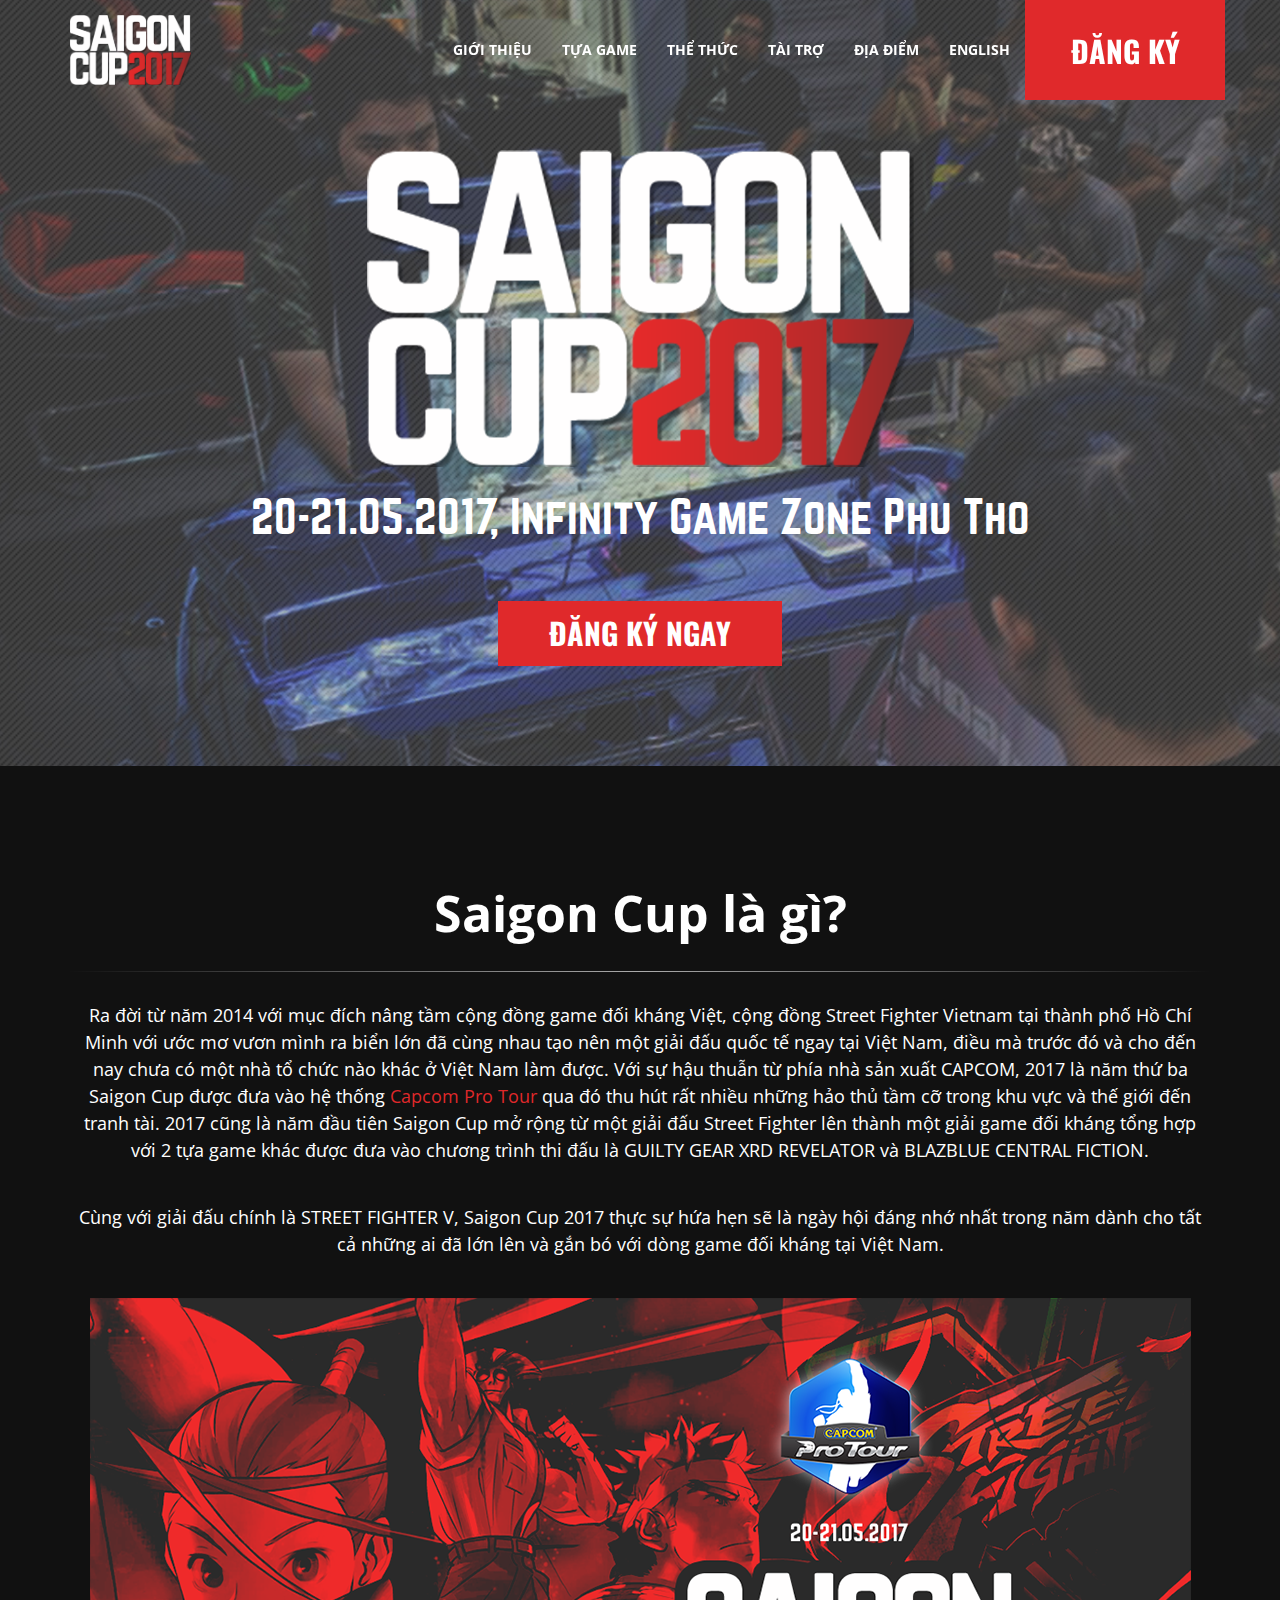
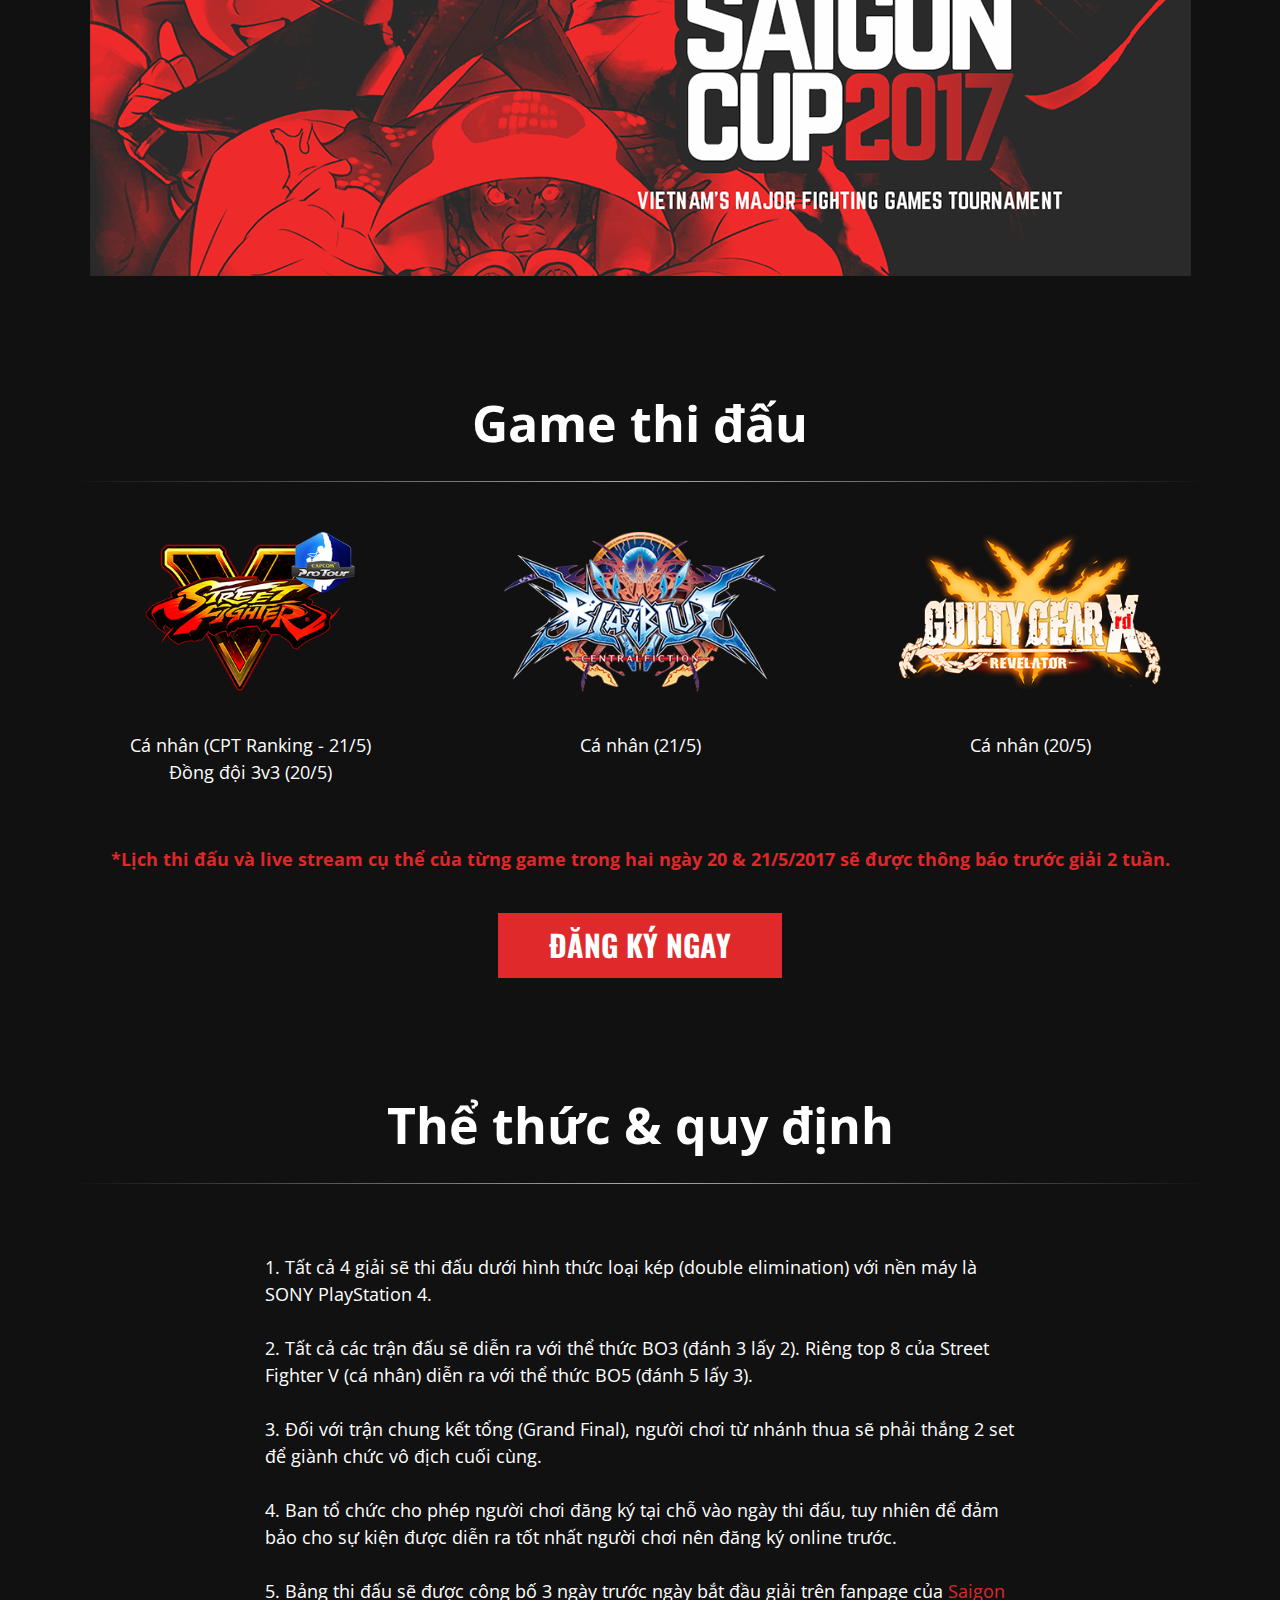
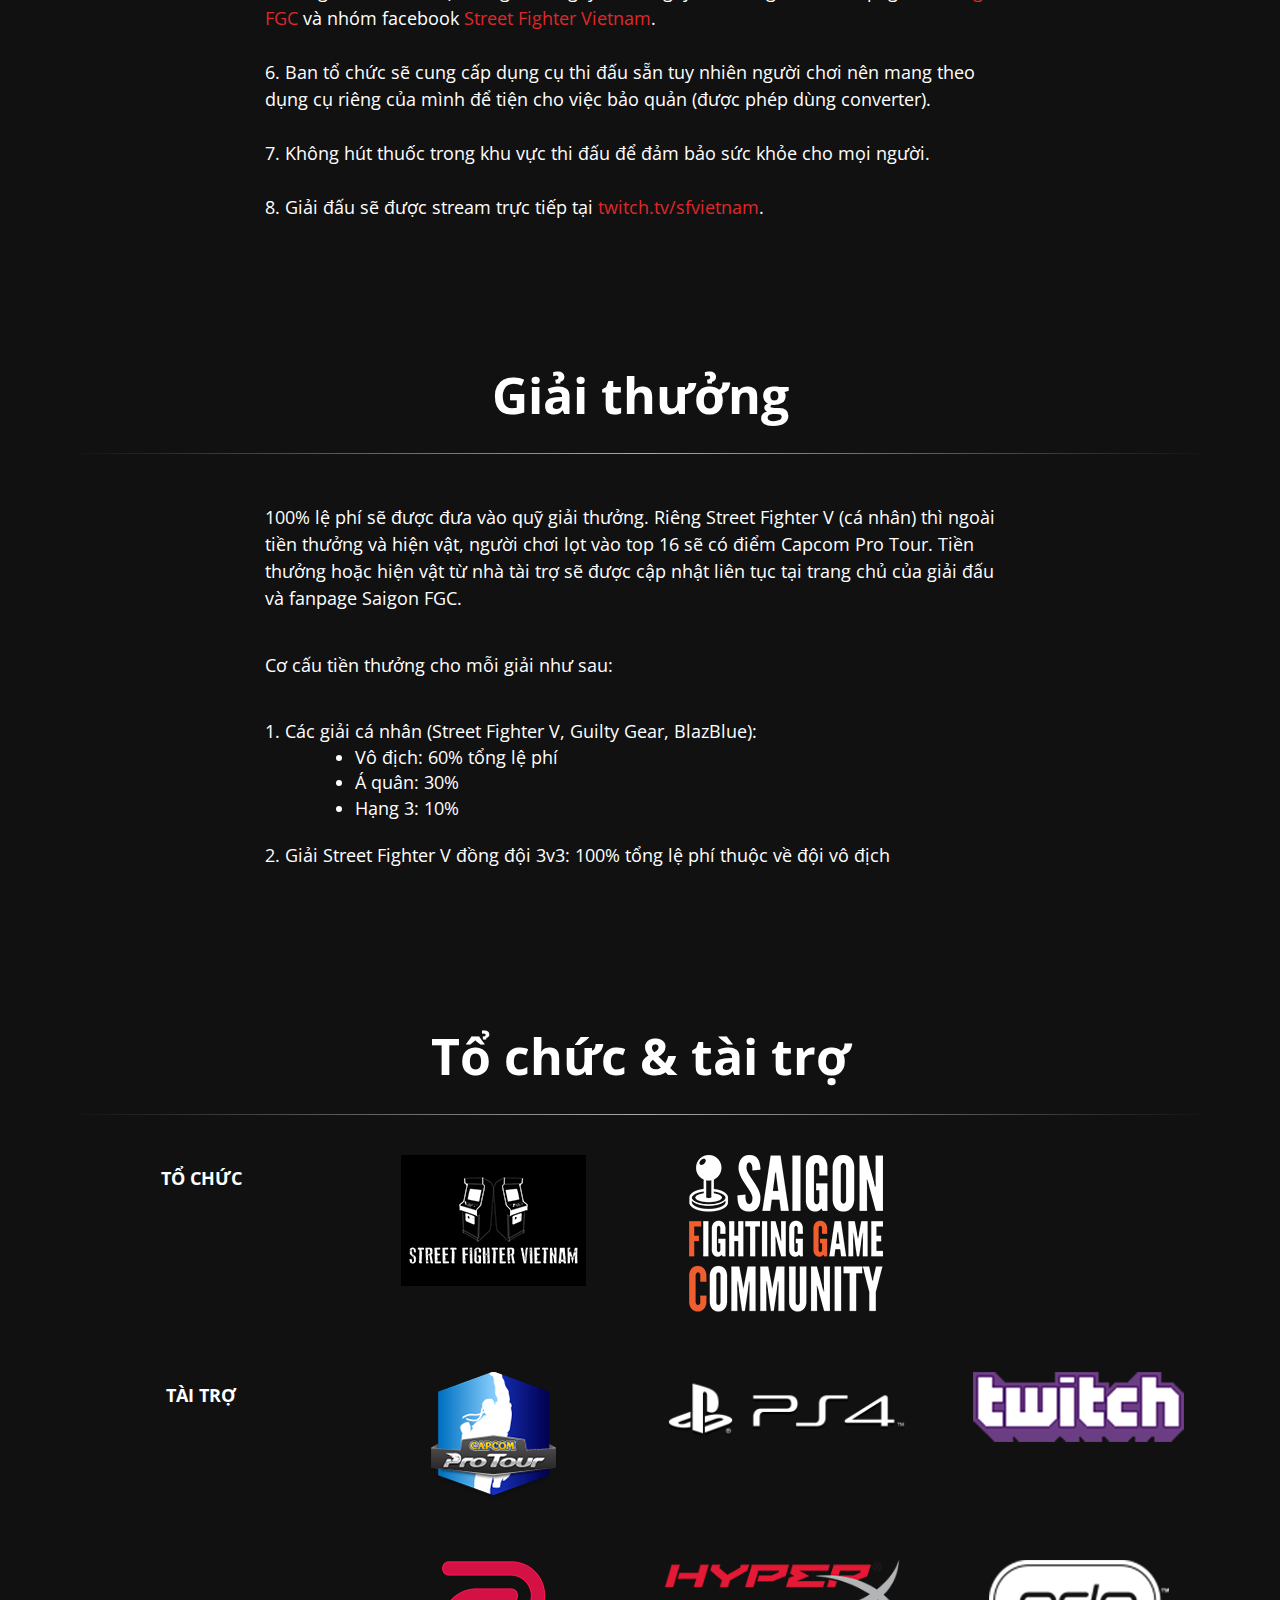
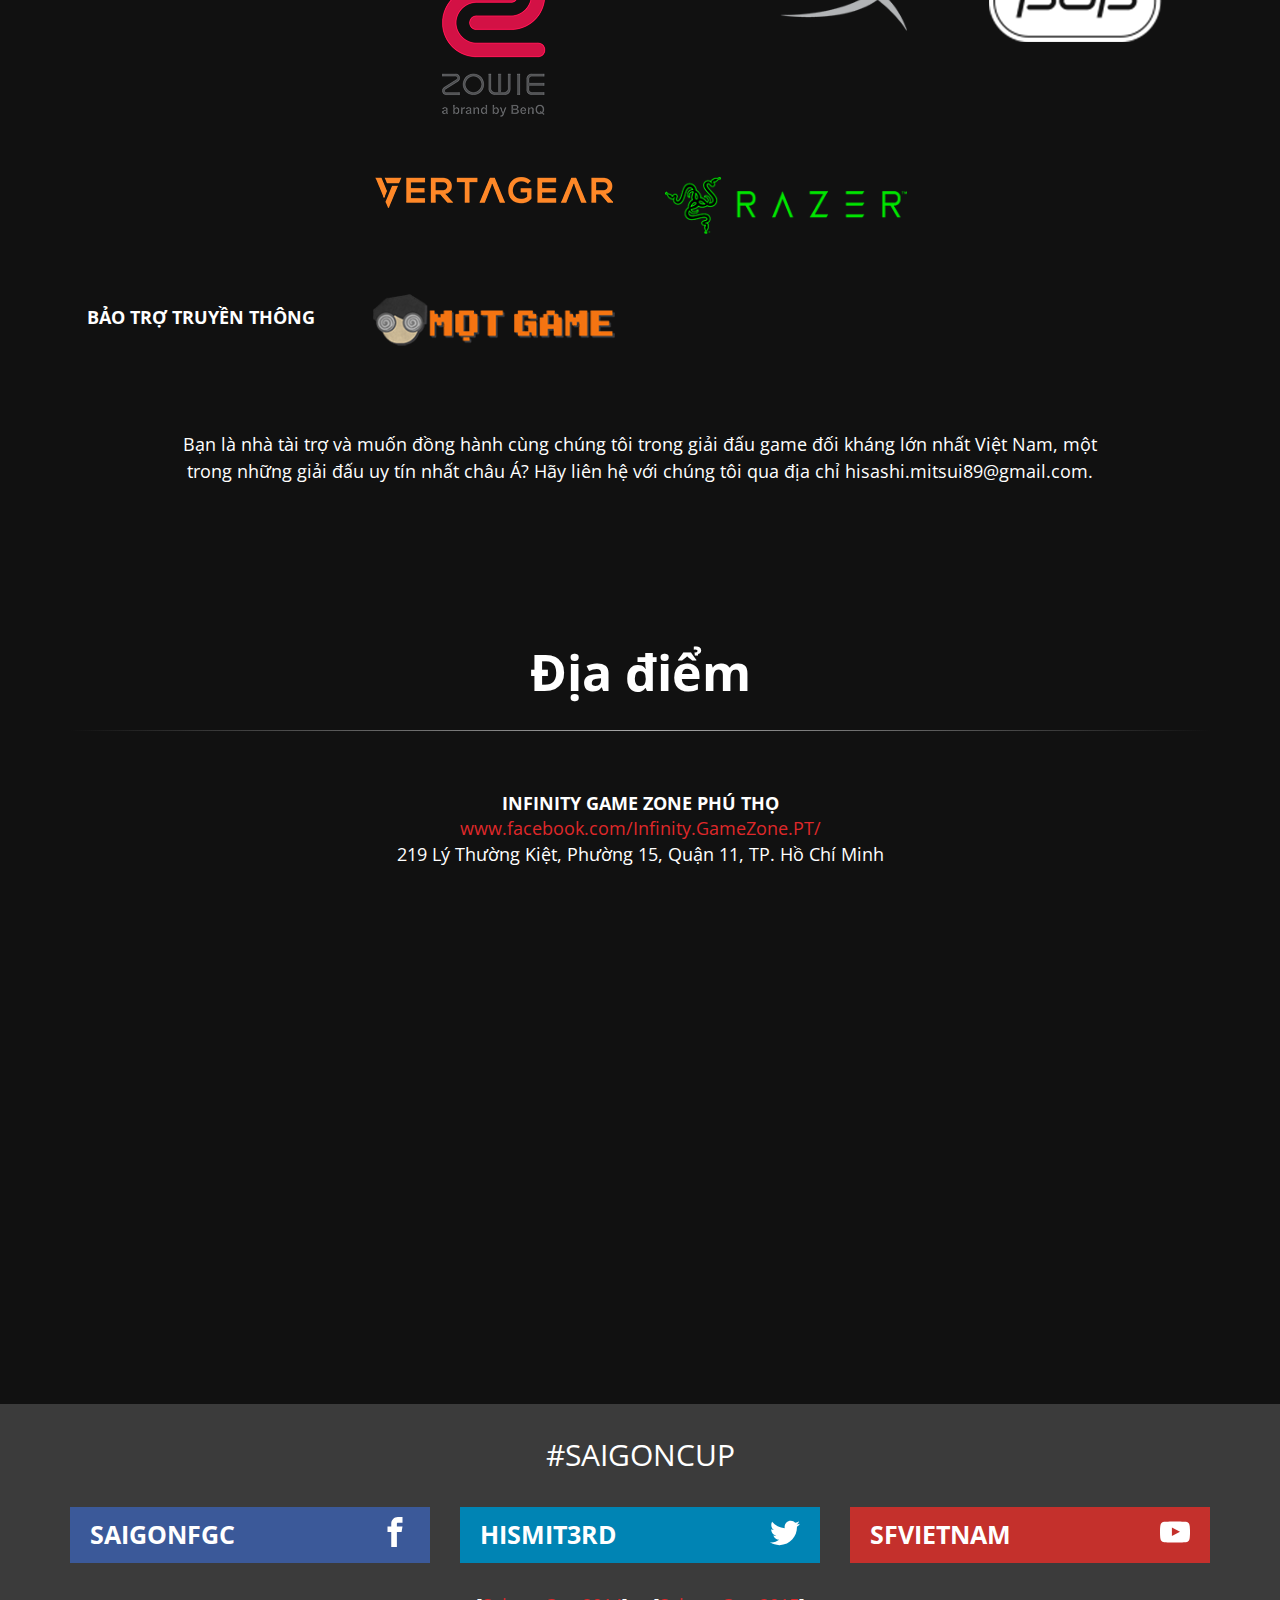
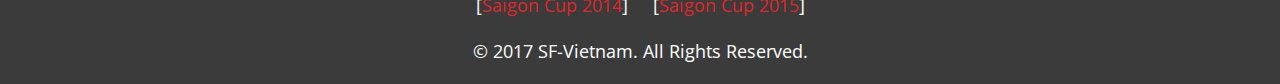
==== index.html @ fb49cd66 "Update documentation" ====
<!doctype html> <html> <head> <meta content="IE=edge" http-equiv=X-UA-Compatible> <meta charset=utf-8> <meta name=viewport content="width=device-width, initial-scale=1, shrink-to-fit=no"> <title>Saigon Cup 2017</title> <meta property="og:image" content="http://saigoncup2017.sf-vietnam.com/images/trailer.png"/> <meta property="og:description" content="Giải game đối kháng lớn nhất Việt Nam"/> <link rel=stylesheet href="https://maxcdn.bootstrapcdn.com/bootstrap/3.3.7/css/bootstrap.min.css" integrity="sha384-BVYiiSIFeK1dGmJRAkycuHAHRg32OmUcww7on3RYdg4Va+PmSTsz/K68vbdEjh4u" crossorigin=anonymous> <link href="https://fonts.googleapis.com/css?family=Open+Sans:400,800|Oswald" rel=stylesheet> <link href="/stylesheets/fonts.css" rel=stylesheet /> <link href="/stylesheets/site.css" rel=stylesheet /> </head> <body class=index> <svg style="position: absolute; width: 0; height: 0; overflow: hidden;" version="1.1" xmlns="http://www.w3.org/2000/svg" xmlns:xlink="http://www.w3.org/1999/xlink"> <defs> <symbol id=icon-facebook viewBox="0 0 32 32"> <title>facebook</title> <path d="M19 6h5v-6h-5c-3.86 0-7 3.14-7 7v3h-4v6h4v16h6v-16h5l1-6h-6v-3c0-0.542 0.458-1 1-1z"></path> </symbol> <symbol id=icon-twitter viewBox="0 0 32 32"> <title>twitter</title> <path d="M32 7.075c-1.175 0.525-2.444 0.875-3.769 1.031 1.356-0.813 2.394-2.1 2.887-3.631-1.269 0.75-2.675 1.3-4.169 1.594-1.2-1.275-2.906-2.069-4.794-2.069-3.625 0-6.563 2.938-6.563 6.563 0 0.512 0.056 1.012 0.169 1.494-5.456-0.275-10.294-2.888-13.531-6.862-0.563 0.969-0.887 2.1-0.887 3.3 0 2.275 1.156 4.287 2.919 5.463-1.075-0.031-2.087-0.331-2.975-0.819 0 0.025 0 0.056 0 0.081 0 3.181 2.263 5.838 5.269 6.437-0.55 0.15-1.131 0.231-1.731 0.231-0.425 0-0.831-0.044-1.237-0.119 0.838 2.606 3.263 4.506 6.131 4.563-2.25 1.762-5.075 2.813-8.156 2.813-0.531 0-1.050-0.031-1.569-0.094 2.913 1.869 6.362 2.95 10.069 2.95 12.075 0 18.681-10.006 18.681-18.681 0-0.287-0.006-0.569-0.019-0.85 1.281-0.919 2.394-2.075 3.275-3.394z"></path> </symbol> <symbol id=icon-youtube viewBox="0 0 32 32"> <title>youtube</title> <path d="M31.681 9.6c0 0-0.313-2.206-1.275-3.175-1.219-1.275-2.581-1.281-3.206-1.356-4.475-0.325-11.194-0.325-11.194-0.325h-0.012c0 0-6.719 0-11.194 0.325-0.625 0.075-1.987 0.081-3.206 1.356-0.963 0.969-1.269 3.175-1.269 3.175s-0.319 2.588-0.319 5.181v2.425c0 2.587 0.319 5.181 0.319 5.181s0.313 2.206 1.269 3.175c1.219 1.275 2.819 1.231 3.531 1.369 2.563 0.244 10.881 0.319 10.881 0.319s6.725-0.012 11.2-0.331c0.625-0.075 1.988-0.081 3.206-1.356 0.962-0.969 1.275-3.175 1.275-3.175s0.319-2.587 0.319-5.181v-2.425c-0.006-2.588-0.325-5.181-0.325-5.181zM12.694 20.15v-8.994l8.644 4.513-8.644 4.481z"></path> </symbol> </defs> </svg> <div class=header> <nav id=top-nav class="navbar navbar-fixed-top"> <div class=container> <div class="navbar-header hidden-xs hidden-sm"> <span class=navbar-brand href="#"> <img src="/images/sgc-logo.png" class=logo alt="Sgc logo"/> </span> </div> <ul class="nav navbar-nav navbar-right"> <li><a class="small-nav hidden-xs" href="#about">Giới thiệu</a></li> <li><a class="small-nav hidden-xs" href="#games">Tựa game</a></li> <li><a class="small-nav hidden-xs" href="#rules">Thể thức</a></li> <li><a class="small-nav hidden-xs" href="#sponsors">tài trợ</a></li> <li><a class="small-nav hidden-xs" href="#venue">Địa điểm</a></li> <li class=xs-left><a class=language-picker href="/en">English</a></li> <li class=xs-right><a href="https://goo.gl/forms/3yOLox5AulwyW3uG3" class="register btn">Đăng ký</a></li> </ul> </div> </nav> <div class=container> <div class=row> <div class=col-xs-12> <img src="/images/sgc-logo.png" class="main-logo img-responsive" alt="Sgc logo"/> </div> <div class=col-xs-12> <p class=subheader> 20-21.05.2017, Infinity Game Zone Phu Tho </p> </div> </div> <div class="row text-center"> <div class=col-xs-12> <a href="https://goo.gl/forms/3yOLox5AulwyW3uG3" class="btn register-now" href="#">Đăng ký ngay</a> </div> </div> </div> </div> <div class="container content"> <div class=row> <div id=about class=col-xs-12> <h1>Saigon Cup là gì?</h1> <p>Ra đời từ năm 2014 với mục đích nâng tầm cộng đồng game đối kháng Việt, cộng đồng Street Fighter Vietnam tại thành phố Hồ Chí Minh với ước mơ vươn mình ra biển lớn đã cùng nhau tạo nên một giải đấu quốc tế ngay tại Việt Nam, điều mà trước đó và cho đến nay chưa có một nhà tổ chức nào khác ở Việt Nam làm được. Với sự hậu thuẫn từ phía nhà sản xuất CAPCOM, 2017 là năm thứ ba Saigon Cup được đưa vào hệ thống <a href="http://capcomprotour.com/schedule/">Capcom Pro Tour</a> qua đó thu hút rất nhiều những hảo thủ tầm cỡ trong khu vực và thế giới đến tranh tài. 2017 cũng là năm đầu tiên Saigon Cup mở rộng từ một giải đấu Street Fighter lên thành một giải game đối kháng tổng hợp với 2 tựa game khác được đưa vào chương trình thi đấu là GUILTY GEAR XRD REVELATOR và BLAZBLUE CENTRAL FICTION. </p> <p>Cùng với giải đấu chính là STREET FIGHTER V, Saigon Cup 2017 thực sự hứa hẹn sẽ là ngày hội đáng nhớ nhất trong năm dành cho tất cả những ai đã lớn lên và gắn bó với dòng game đối kháng tại Việt Nam. </p> <img src="/images/trailer.png" class="trailer center-block img-responsive" alt=Trailer /> </div> </div> <div class=row> <div id=games class=col-xs-12> <h1>Game thi đấu</h1> </div> </div> <div class=row> <div class="col-sm-12 col-md-4"> <img src="/images/sf-logo.png" class="game-logo center-block img-responsive" alt="Sf logo"/> <p> Cá nhân (CPT Ranking - 21/5) <br/> Đồng đội 3v3 (20/5) </p> </div> <div class="col-sm-12 col-md-4"> <img src="/images/bb-logo.png" class="game-logo center-block img-responsive" alt="Bb logo"/> <p>Cá nhân (21/5)</p> </div> <div class="col-sm-12 col-md-4"> <img src="/images/gg-logo.png" class="game-logo center-block img-responsive" alt="Gg logo"/> <p>Cá nhân (20/5)</p> </div> <div class=col-xs-12> <p class=red-emphasis>*Lịch thi đấu và live stream cụ thể của từng game trong hai ngày 20 & 21/5/2017 sẽ được thông báo trước giải 2 tuần. </p> </div> <div class=col-xs-12> <a href="https://goo.gl/forms/3yOLox5AulwyW3uG3" class="btn register-now" href="#">Đăng ký ngay</a> </div> </div> <div class=row> <div id=rules class=col-xs-12> <h1>Thể thức & quy định</h1> </div> <div class="col-sm-12 col-md-10 col-md-offset-1 col-lg-offset-2 col-lg-8 rules"> <p> 1. Tất cả 4 giải sẽ thi đấu dưới hình thức loại kép (double elimination) với nền máy là SONY PlayStation 4. </p> <p> 2. Tất cả các trận đấu sẽ diễn ra với thể thức BO3 (đánh 3 lấy 2). Riêng top 8 của Street Fighter V (cá nhân) diễn ra với thể thức BO5 (đánh 5 lấy 3). </p> <p> 3. Đối với trận chung kết tổng (Grand Final), người chơi từ nhánh thua sẽ phải thắng 2 set để giành chức vô địch cuối cùng. </p> <p> 4. Ban tổ chức cho phép người chơi đăng ký tại chỗ vào ngày thi đấu, tuy nhiên để đảm bảo cho sự kiện được diễn ra tốt nhất người chơi nên đăng ký online trước. </p> <p> 5. Bảng thi đấu sẽ được công bố 3 ngày trước ngày bắt đầu giải trên fanpage của <a href="https://www.facebook.com/SaigonFGC/">Saigon FGC</a> và nhóm facebook <a href="https://www.facebook.com/groups/SFVietnam/">Street Fighter Vietnam</a>. </p> <p> 6. Ban tổ chức sẽ cung cấp dụng cụ thi đấu sẵn tuy nhiên người chơi nên mang theo dụng cụ riêng của mình để tiện cho việc bảo quản (được phép dùng converter). </p> <p> 7. Không hút thuốc trong khu vực thi đấu để đảm bảo sức khỏe cho mọi người. </p> <p> 8. Giải đấu sẽ được stream trực tiếp tại <a href="https://www.twitch.tv/sfvietnam">twitch.tv/sfvietnam</a>. </p> </div> </div> <div class=row> <div class=col-xs-12> <h1>Giải thưởng</h1> </div> <div class="col-sm-12 col-md-10 col-md-offset-1 col-lg-offset-2 col-lg-8 prizes"> <p>100% lệ phí sẽ được đưa vào quỹ giải thưởng. Riêng Street Fighter V (cá nhân) thì ngoài tiền thưởng và hiện vật, người chơi lọt vào top 16 sẽ có điểm Capcom Pro Tour. Tiền thưởng hoặc hiện vật từ nhà tài trợ sẽ được cập nhật liên tục tại trang chủ của giải đấu và fanpage Saigon FGC. </p> <p>Cơ cấu tiền thưởng cho mỗi giải như sau:</p> <div> 1. Các giải cá nhân (Street Fighter V, Guilty Gear, BlazBlue):<br/> <ul class=prize-list> <li>Vô địch: 60% tổng lệ phí</li> <li>Á quân: 30%</li> <li>Hạng 3: 10%</li> </ul> </div> <p>2. Giải Street Fighter V đồng đội 3v3: 100% tổng lệ phí thuộc về đội vô địch </p> </div> </div> <div class=row> <div id=sponsors class=col-xs-12> <h1>Tổ chức & tài trợ</h1> </div> </div> <div class="row organizers-row"> <div class=col-md-3> <p>Tổ chức</p> </div> <div class=col-md-3> <img src="/images/sfvn-logo.png" class="center-block img-responsive" alt="Sfvn logo"/> </div> <div class=col-md-3> <img src="/images/sgfgc-logo.png" class="center-block img-responsive" alt="Sgfgc logo"/> </div> </div> <div class="row organizers-row"> <div class=col-md-3> <p>tài trợ</p> </div> <div class=col-md-3> <img src="/images/protour-logo.png" class="center-block img-responsive" alt="Protour logo"/> </div> <div class=col-md-3> <img src="/images/ps4-logo.png" class="center-block img-responsive" alt="Ps4 logo"/> </div> <div class=col-md-3> <img src="/images/twitch-logo.png" class="center-block img-responsive" alt="Twitch logo"/> </div> </div> <div class="row organizers-row"> <div class="col-md-3 col-md-offset-3"> <img src="/images/zowie-logo.png" class="center-block img-responsive" alt="Zowie logo"/> </div> <div class=col-md-3> <img src="/images/hyperx-logo.png" class="center-block img-responsive" alt="Hyperx logo"/> </div> <div class=col-md-3> <img src="/images/pdp-logo.png" class="center-block img-responsive" alt="Pdp logo"/> </div> </div> <div class="row organizers-row"> <div class="col-md-3 col-md-offset-3"> <img src="/images/vertagear-logo.png" class="center-block img-responsive" alt="Vertagear logo"/> </div> <div class=col-md-3> <img src="/images/razer-logo.png" class="center-block img-responsive" alt="Razer logo"/> </div> </div> <div class="row organizers-row"> <div class=col-md-3> <p>Bảo trợ truyền thông</p> </div> <div class=col-md-3> <img src="/images/motgame-logo.png" class="center-block img-responsive" alt="Motgame logo"/> </div> </div> <div class=row> <div class="col-md-12 col-lg-10 col-lg-offset-1"> <p>Bạn là nhà tài trợ và muốn đồng hành cùng chúng tôi trong giải đấu game đối kháng lớn nhất Việt Nam, một trong những giải đấu uy tín nhất châu Á? Hãy liên hệ với chúng tôi qua địa chỉ hisashi.mitsui89@gmail.com. </p> </div> </div> <div class=row> <div id=venue class=col-xs-12> <h1>Địa điểm</h1> </div> <div class=col-xs-12> <div class=venue-name>INFINITY GAME ZONE PHÚ THỌ</div> <a class=venue-link href="https://www.facebook.com/Infinity.GameZone.PT/" target=_blank rel=noopener> www.facebook.com/Infinity.GameZone.PT/ </a> <div>219 Lý Thường Kiệt, Phường 15, Quận 11, TP. Hồ Chí Minh</div> </div> <div class="col-md-12 col-lg-10 col-lg-offset-1 map"> <iframe src="https://www.google.com/maps/embed?pb=!1m18!1m12!1m3!1d3919.564190995421!2d106.66325064533922!3d10.76803188728442!2m3!1f0!2f0!3f0!3m2!1i1024!2i768!4f13.1!3m3!1m2!1s0x31752eea2a2d9c3b%3A0x717020ef34534a9!2sInfinity+Game+Zone+Ph%C3%BA+Th%E1%BB%8D!5e0!3m2!1sen!2s!4v1489932252045" width="100%" height=450 frameborder=0 style="border:0" allowfullscreen></iframe> </div> </div> </div> <div class=footer> <div class=container> <div class=row> <div class="col-xs-12 hashtag"> #SAIGONCUP </div> <div class="col-xs-12 col-sm-4"> <a class="social-link facebook" href="https://www.facebook.com/SaigonFGC/"> <span>SAIGONFGC</span> <svg class="icon icon-facebook"><use xlink:href="#icon-facebook"></use></svg> </a> </div> <div class="col-xs-12 col-sm-4"> <a class="social-link twitter" href="https://twitter.com/hismit3rd"> <span>HISMIT3RD</span> <svg class="icon icon-twitter"><use xlink:href="#icon-twitter"></use></svg> </a> </div> <div class="col-xs-12 col-sm-4"> <a class="social-link youtube" href="https://www.youtube.com/user/SFVietnam"> <span>SFVIETNAM</span> <svg class="icon icon-youtube"><use xlink:href="#icon-youtube"></use></svg> </a> </div> <div class=col-xs-12> <p class=archives> <span>[<a href="https://www.youtube.com/playlist?list=PLZ-PMUoGSBRTW-Vh0LwISmgqscsqqHcFY">Saigon Cup 2014</a>]</span> <span>[<a href="https://www.youtube.com/playlist?list=PLfMu1efwDKb5n5tWsO-SHVdO_ALZQiYsl">Saigon Cup 2015</a>]</span> </p> </div> <div class="col-xs-12 copyright"> &copy; 2017 SF-Vietnam. All Rights Reserved. </div> </div> </div> </div> <script src="https://ajax.googleapis.com/ajax/libs/jquery/3.1.1/jquery.min.js"></script> <script src="https://maxcdn.bootstrapcdn.com/bootstrap/3.3.7/js/bootstrap.min.js" integrity=sha384-Tc5IQib027qvyjSMfHjOMaLkfuWVxZxUPnCJA7l2mCWNIpG9mGCD8wGNIcPD7Txa crossorigin=anonymous></script> <script>
      $('#top-nav').affix({
        offset: {
          top: 1
        }
      });
    </script> <script src="/javascripts/shoryuken.js"></script> </body> </html>
---- stylesheets/fonts.css ----
@font-face{font-family:'norwester';src:url('norwester.ttf') format("truetype")}
---- stylesheets/site.css ----
body{background-color:#111;color:white;font-family:"Open Sans", sans-serif;font-size:18px}p a{color:#df282a;text-decoration:none}p a:hover,p a:active{text-decoration:underline;color:#df282a}p a:visited{text-decoration:none;color:#df282a}.btn{border-radius:0;background-color:#e0292b;font-weight:bold;font-family:Oswald, sans-serif;color:white}.register-now{padding:10px 50px;font-size:30px;text-transform:uppercase}.logo{height:70px}.language-picker:hover{text-decoration:none}.navbar-brand{height:100px}.affix{background-color:#3b3b3b}nav{transition:background-color 0.5s}.header{background-image:url("/images/bg.jpg");background-size:cover;background-position:center;padding:100px 0}@media (max-width: 767px){.header{padding-left:20px}}.header .navbar{font-size:14px;border-radius:0;text-transform:uppercase;font-weight:bold;vertical-align:middle}.header .navbar .navbar-nav li a{padding-top:0;padding-bottom:0;height:100px;line-height:100px;vertical-align:middle}@media (max-width: 767px){.header .navbar .navbar-nav li a{height:50px;line-height:50px}}@media (min-width: 992px){.header .navbar .small-nav,.header .navbar .language-picker{line-height:50px}}.header .navbar .register{color:white;width:200px;height:100px;font-size:30px;text-align:center;vertical-align:middle;line-height:100px;padding:0}.header .navbar .register:hover,.header .navbar .register:active{background-color:#e0292b;color:#111}.header .navbar .register:visited{text-decoration:none;color:white}@media (max-width: 991px){.header .navbar .register{width:140px}}.header .navbar a{color:white}.header .navbar a:hover{color:#df282a}.header .main-logo{margin:50px auto 20px auto}.header .subheader{text-align:center;font-size:45px;font-family:norwester, sans-serif;color:white;margin-bottom:50px}.content{text-align:center}.content h1{padding-top:100px;font-weight:bold;font-size:50px;border-bottom:1px solid transparent;padding-bottom:30px;margin-bottom:30px;-moz-border-image:-moz-linear-gradient(left, #111 0%, #aaa 50%, #111 100%);-webkit-border-image:-webkit-linear-gradient(left, #111 0%, #aaa 50%, #111 100%);border-image:linear-gradient(to right, #111 0%, #aaa 50%, #111 100%);border-image-slice:1}.content p{line-height:1.5;margin-bottom:40px;margin-top:20px}.trailer{max-height:700px}.game-logo{padding:20px;max-height:200px}@media (min-width: 992px) and (max-width: 1199px){.game-logo{max-height:180px}}.red-emphasis{color:#df282a;font-weight:bold}.rules{margin-top:20px}.rules p{text-align:left;line-height:1.5;margin-bottom:1.5em}.prizes{text-align:left}.prize-list{margin-left:50px}.organizers-row{margin-bottom:40px}.organizers-row p{text-transform:uppercase;font-weight:bold}.organizers-row img{padding:10px}.venue-name{margin-top:30px;font-weight:bold}.venue-link{color:#df282a}.venue-link:visited,.venue-link:hover,.venue-link:active{color:#df282a}.map{margin-top:30px;margin-bottom:50px}.footer{background-color:#3b3b3b}.footer .hashtag{font-size:30px;text-transform:uppercase;text-align:center;margin:30px 0}.footer .social-link{color:white;text-decoration:none;display:block;padding:10px 20px;font-size:25px;font-weight:bold}.footer .social-link svg{width:30px;height:30px;float:right;fill:currentColor}.footer .social-link.facebook{background-color:#3b5999}.footer .social-link.facebook:hover{color:#3b5999;background-color:white}.footer .social-link.twitter{background-color:#0084b4}.footer .social-link.twitter:hover{color:#0084b4;background-color:white}.footer .social-link.youtube{background-color:#c4302c}.footer .social-link.youtube:hover{color:#c4302c;background-color:white}.footer .copyright{text-align:center;padding:20px}.footer .archives{text-align:center;margin:30px 0 0 0}.footer .archives span{margin:0 10px}@media (max-width: 767px){nav li{display:inline-block}nav li.xs-right{float:right}nav li.xs-left{float:left}.content h1{padding-top:50px}}
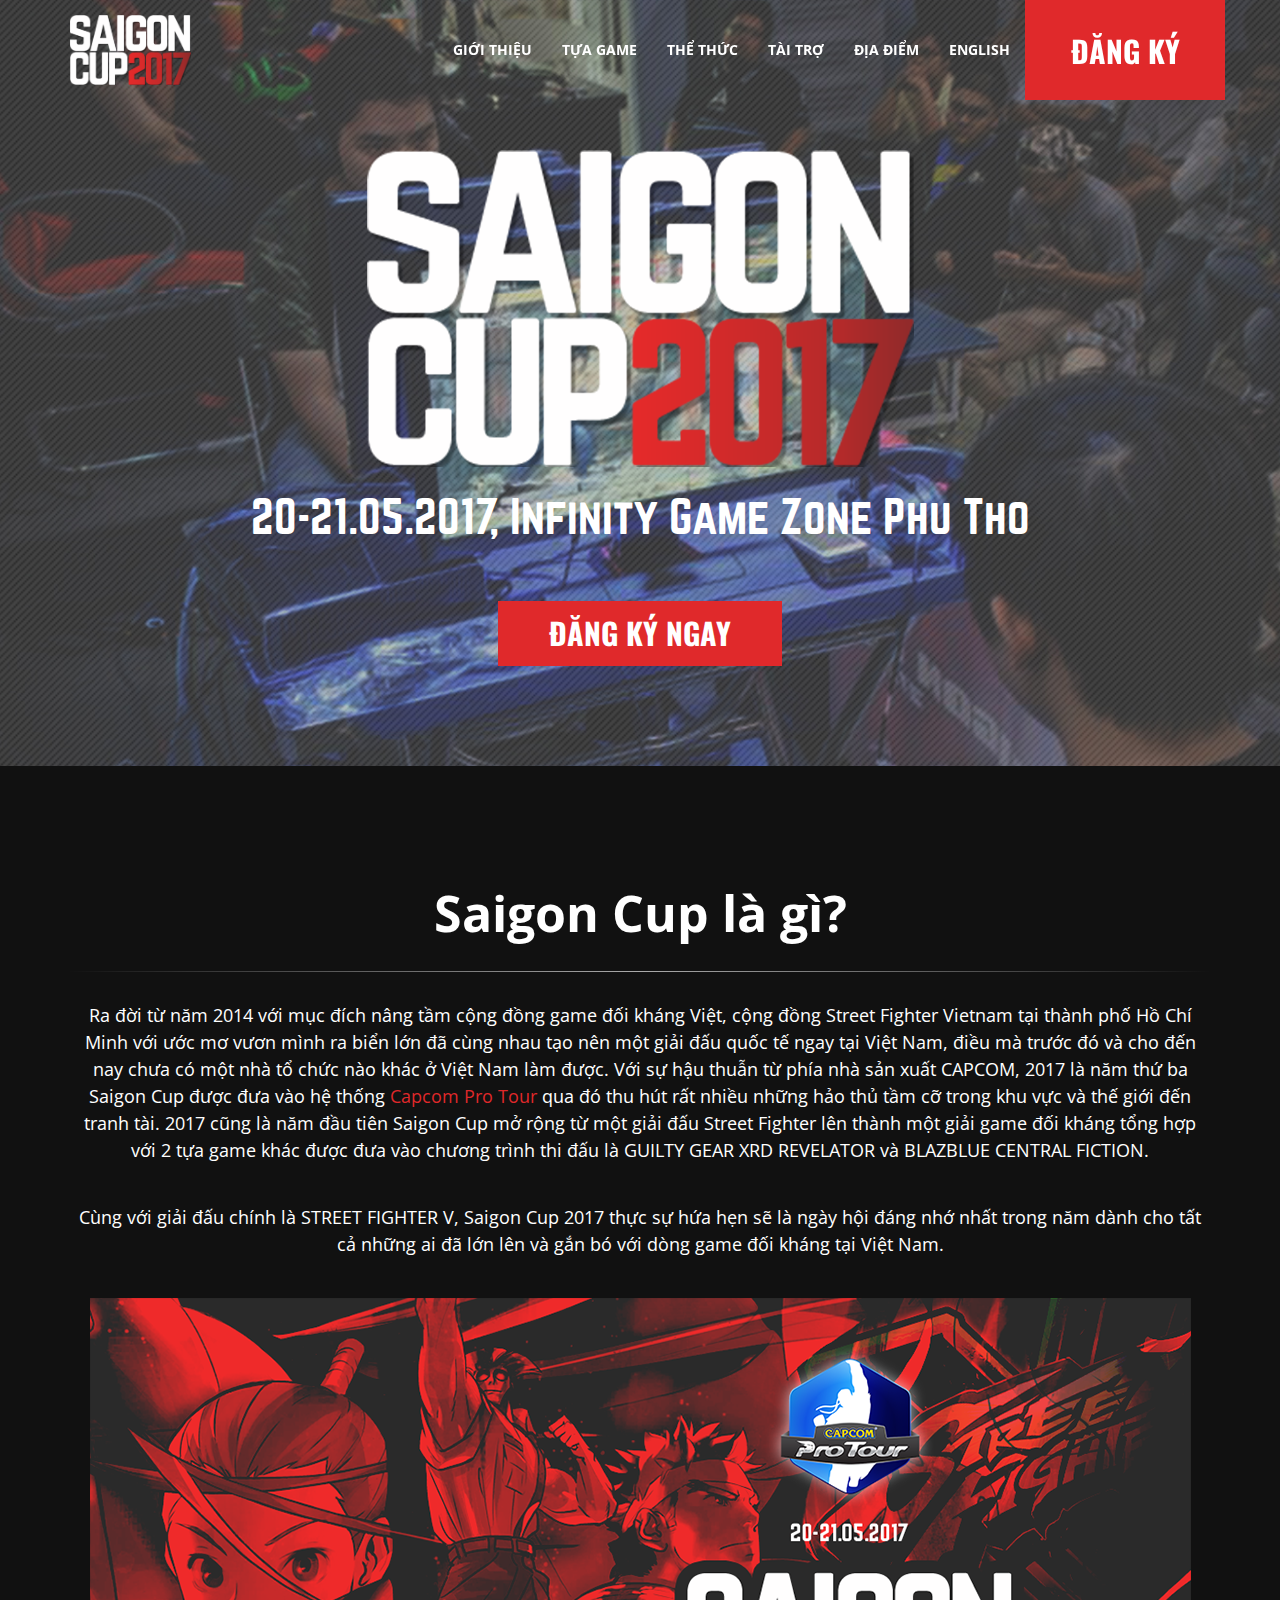
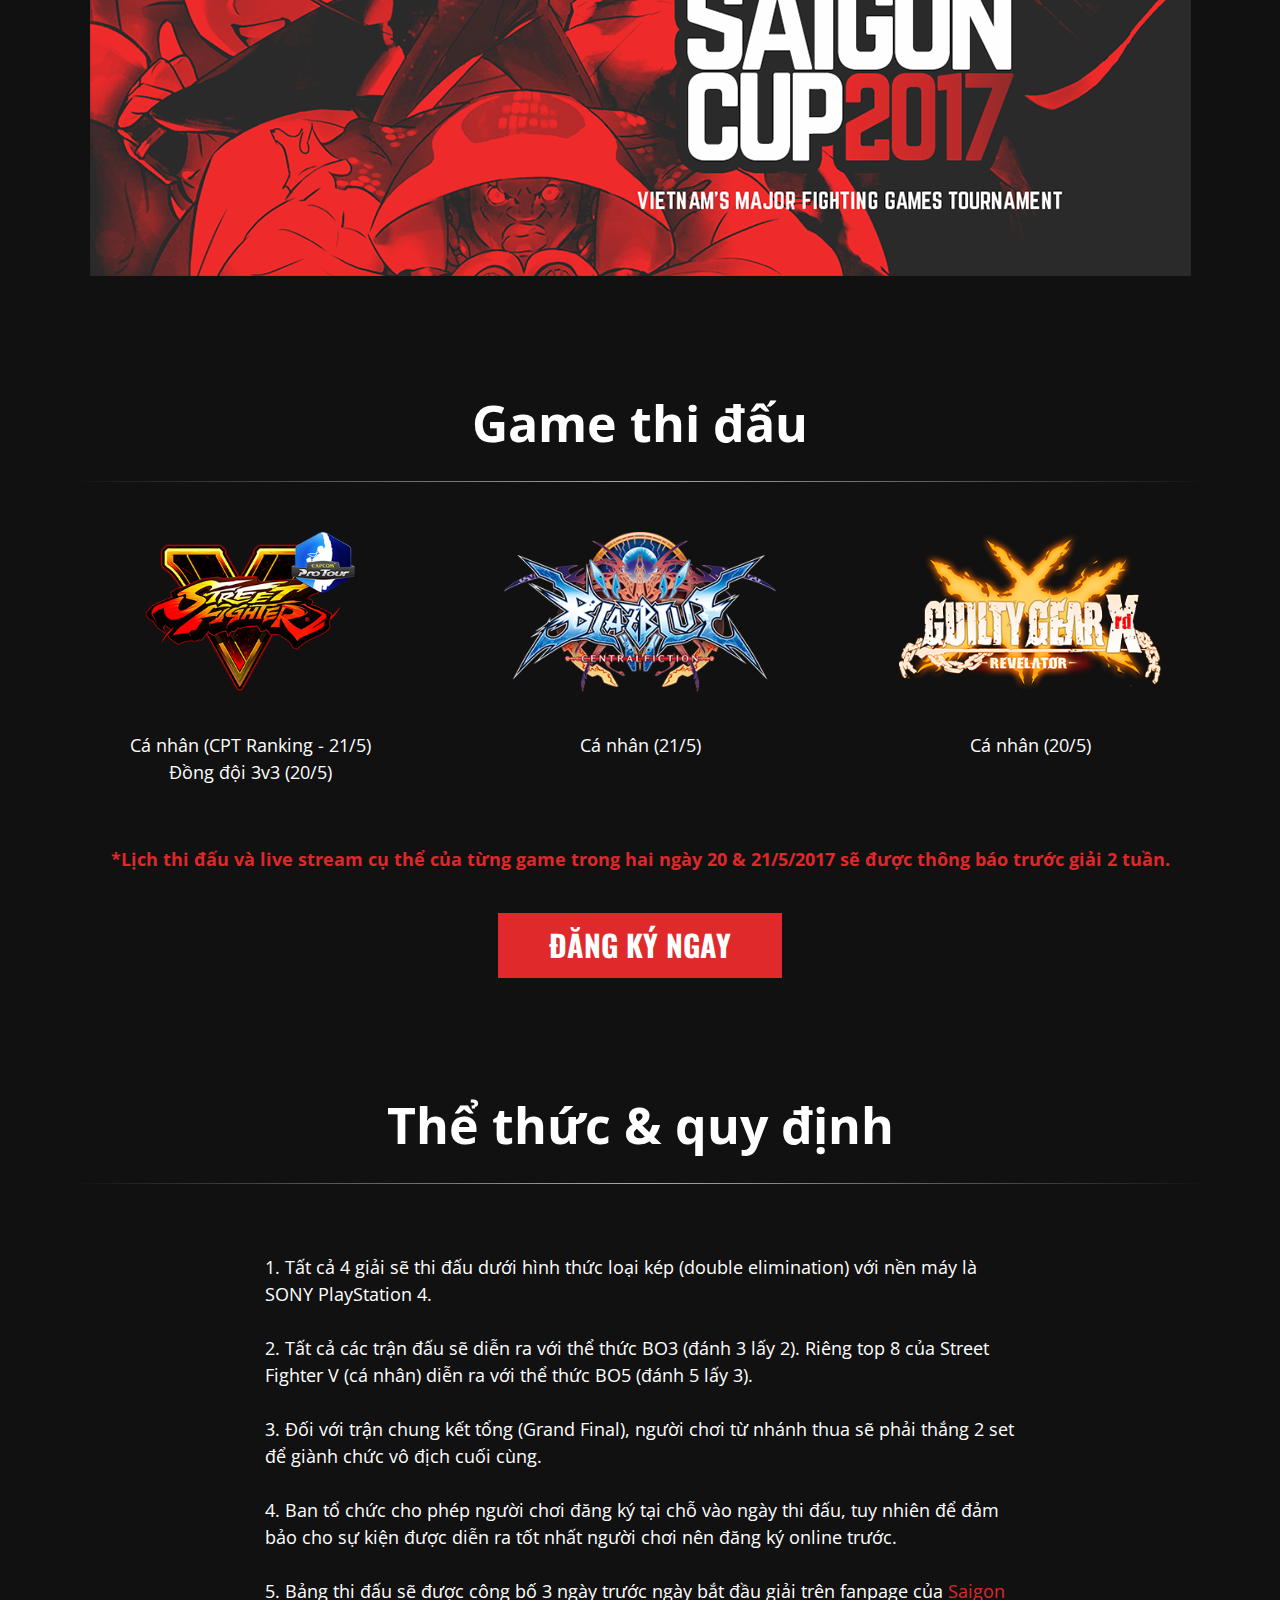
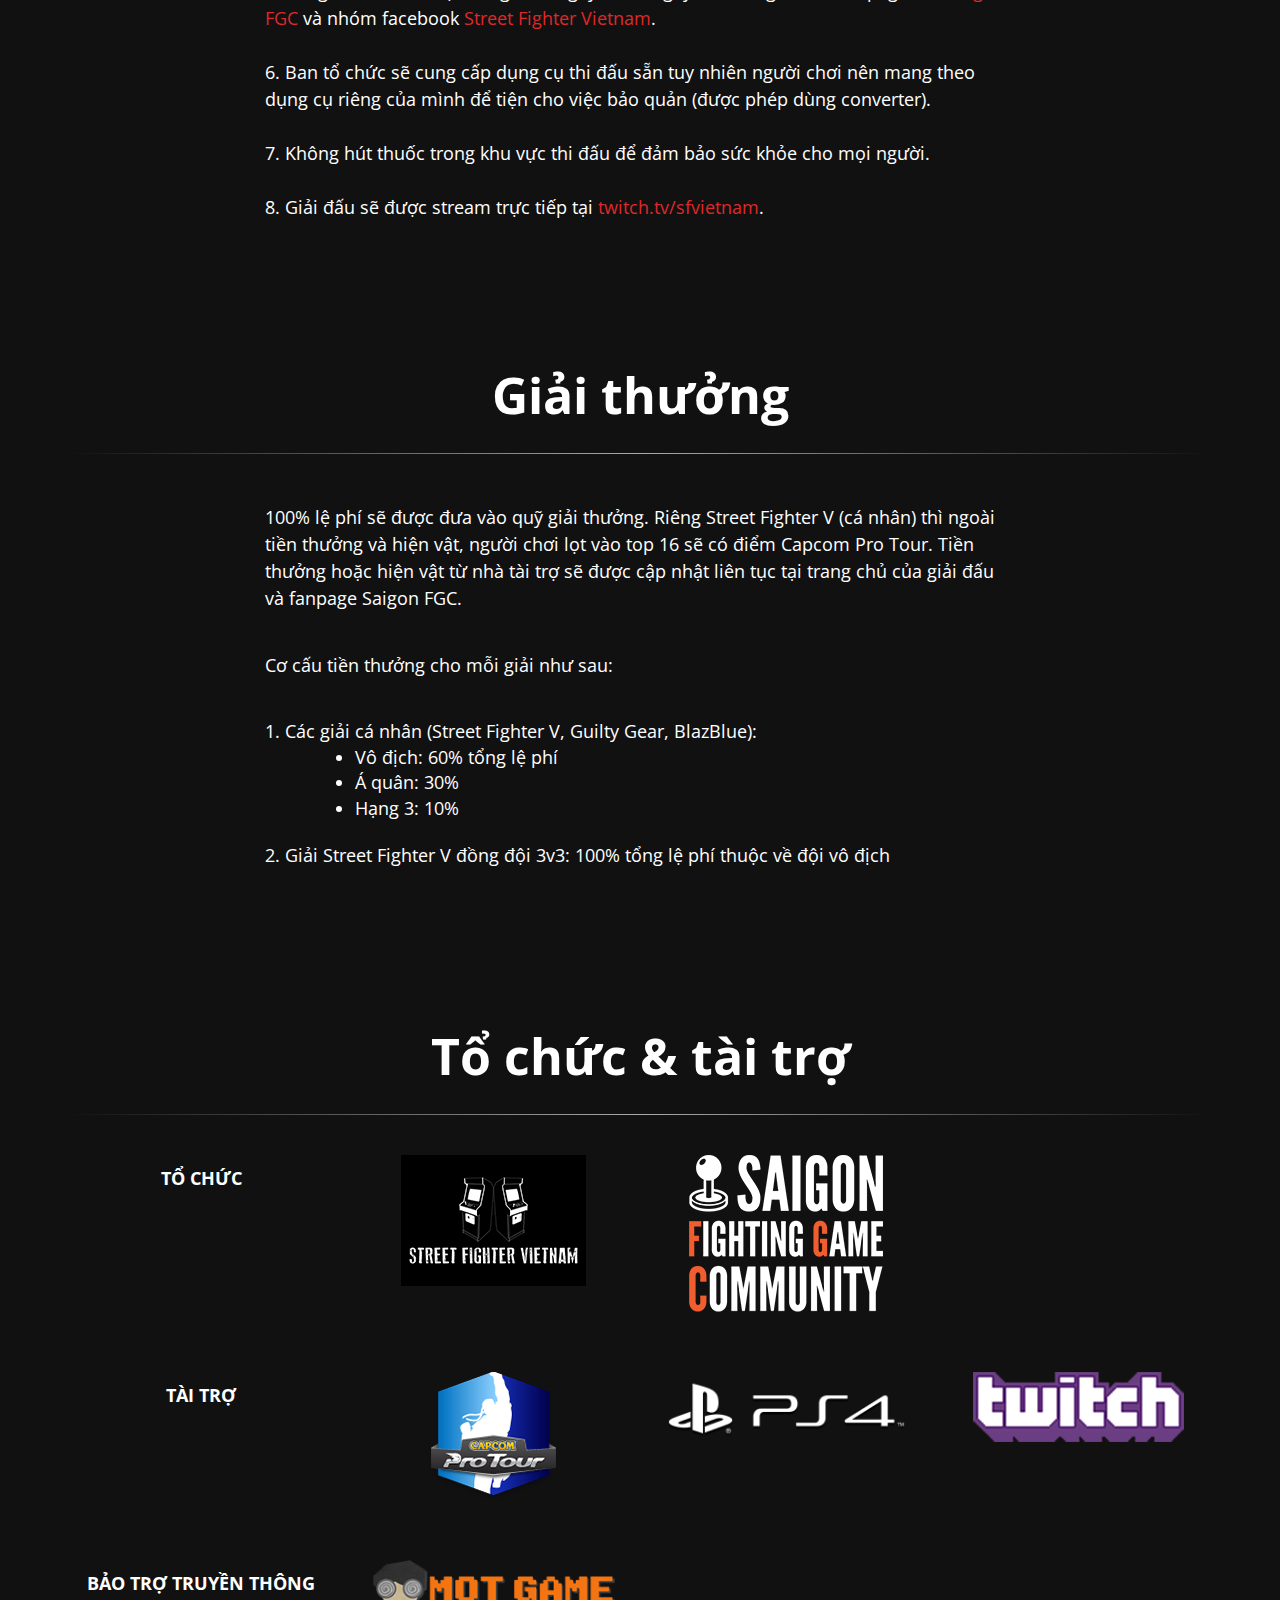
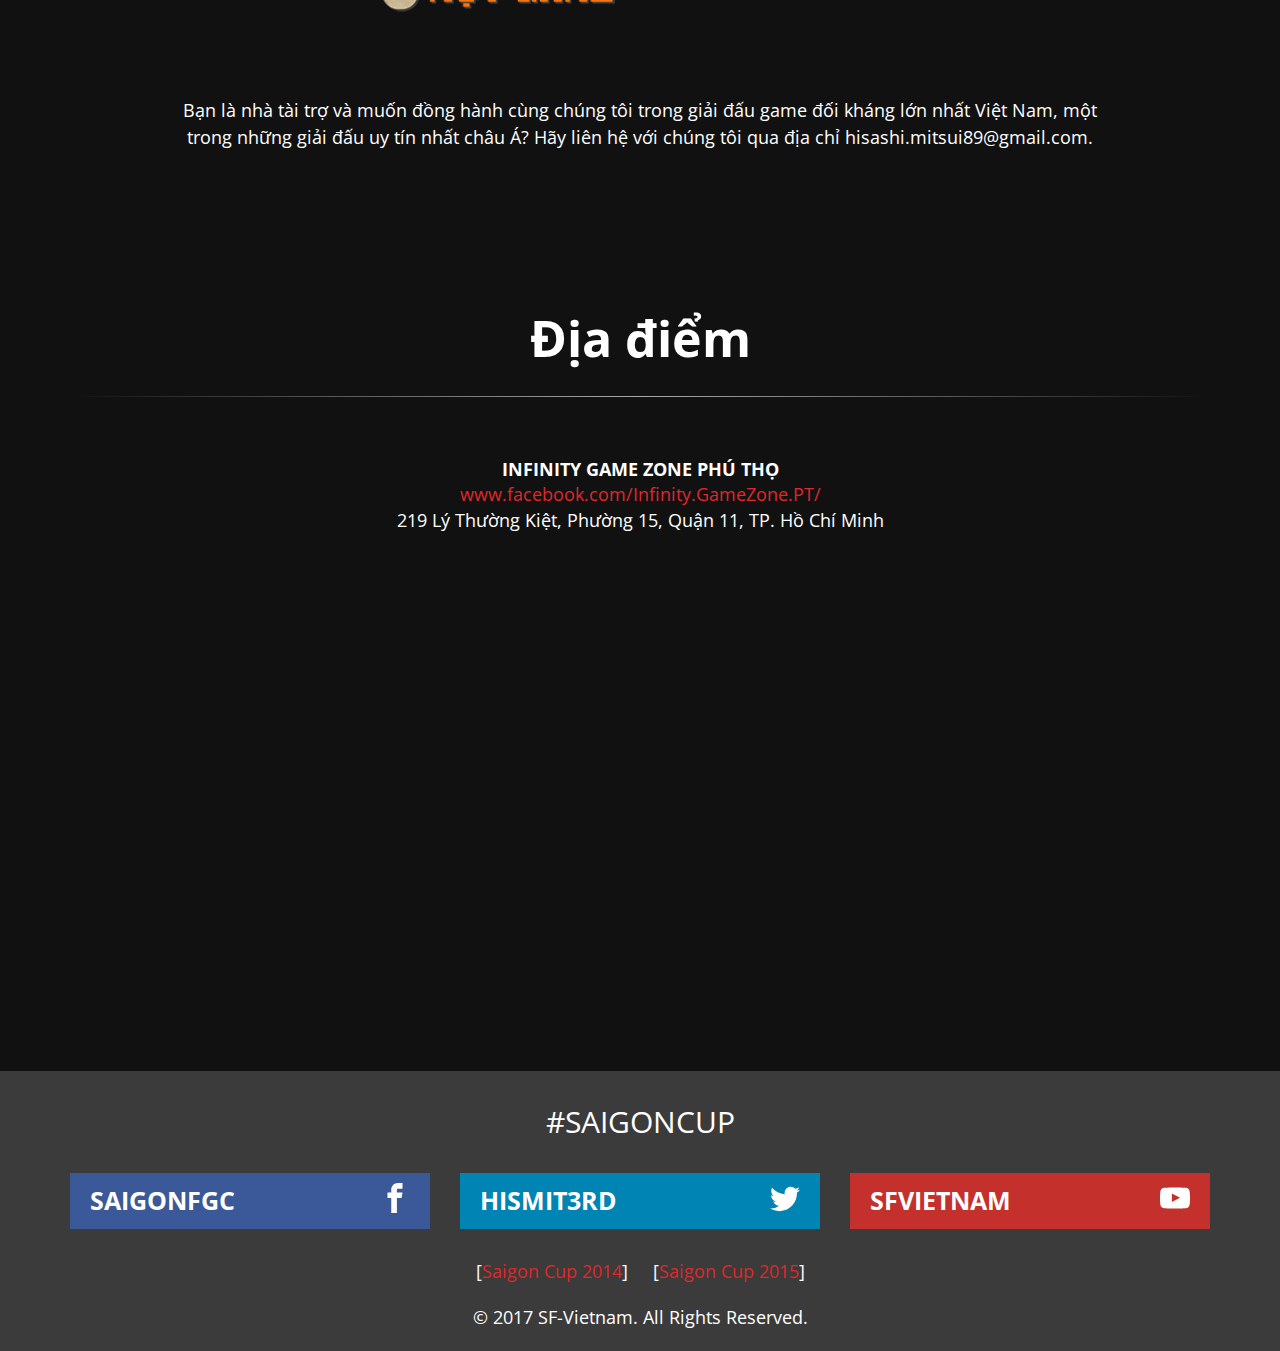
==== commit c7088075: "Update documentation" ====
--- a/index.html
+++ b/index.html
@@ -1,4 +1,4 @@
-<!doctype html> <html> <head> <meta content="IE=edge" http-equiv=X-UA-Compatible> <meta charset=utf-8> <meta name=viewport content="width=device-width, initial-scale=1, shrink-to-fit=no"> <title>Saigon Cup 2017</title> <meta property="og:image" content="http://saigoncup2017.sf-vietnam.com/images/trailer.png"/> <meta property="og:description" content="Giải game đối kháng lớn nhất Việt Nam"/> <link rel=stylesheet href="https://maxcdn.bootstrapcdn.com/bootstrap/3.3.7/css/bootstrap.min.css" integrity="sha384-BVYiiSIFeK1dGmJRAkycuHAHRg32OmUcww7on3RYdg4Va+PmSTsz/K68vbdEjh4u" crossorigin=anonymous> <link href="https://fonts.googleapis.com/css?family=Open+Sans:400,800|Oswald" rel=stylesheet> <link href="/stylesheets/fonts.css" rel=stylesheet /> <link href="/stylesheets/site.css" rel=stylesheet /> </head> <body class=index> <svg style="position: absolute; width: 0; height: 0; overflow: hidden;" version="1.1" xmlns="http://www.w3.org/2000/svg" xmlns:xlink="http://www.w3.org/1999/xlink"> <defs> <symbol id=icon-facebook viewBox="0 0 32 32"> <title>facebook</title> <path d="M19 6h5v-6h-5c-3.86 0-7 3.14-7 7v3h-4v6h4v16h6v-16h5l1-6h-6v-3c0-0.542 0.458-1 1-1z"></path> </symbol> <symbol id=icon-twitter viewBox="0 0 32 32"> <title>twitter</title> <path d="M32 7.075c-1.175 0.525-2.444 0.875-3.769 1.031 1.356-0.813 2.394-2.1 2.887-3.631-1.269 0.75-2.675 1.3-4.169 1.594-1.2-1.275-2.906-2.069-4.794-2.069-3.625 0-6.563 2.938-6.563 6.563 0 0.512 0.056 1.012 0.169 1.494-5.456-0.275-10.294-2.888-13.531-6.862-0.563 0.969-0.887 2.1-0.887 3.3 0 2.275 1.156 4.287 2.919 5.463-1.075-0.031-2.087-0.331-2.975-0.819 0 0.025 0 0.056 0 0.081 0 3.181 2.263 5.838 5.269 6.437-0.55 0.15-1.131 0.231-1.731 0.231-0.425 0-0.831-0.044-1.237-0.119 0.838 2.606 3.263 4.506 6.131 4.563-2.25 1.762-5.075 2.813-8.156 2.813-0.531 0-1.050-0.031-1.569-0.094 2.913 1.869 6.362 2.95 10.069 2.95 12.075 0 18.681-10.006 18.681-18.681 0-0.287-0.006-0.569-0.019-0.85 1.281-0.919 2.394-2.075 3.275-3.394z"></path> </symbol> <symbol id=icon-youtube viewBox="0 0 32 32"> <title>youtube</title> <path d="M31.681 9.6c0 0-0.313-2.206-1.275-3.175-1.219-1.275-2.581-1.281-3.206-1.356-4.475-0.325-11.194-0.325-11.194-0.325h-0.012c0 0-6.719 0-11.194 0.325-0.625 0.075-1.987 0.081-3.206 1.356-0.963 0.969-1.269 3.175-1.269 3.175s-0.319 2.588-0.319 5.181v2.425c0 2.587 0.319 5.181 0.319 5.181s0.313 2.206 1.269 3.175c1.219 1.275 2.819 1.231 3.531 1.369 2.563 0.244 10.881 0.319 10.881 0.319s6.725-0.012 11.2-0.331c0.625-0.075 1.988-0.081 3.206-1.356 0.962-0.969 1.275-3.175 1.275-3.175s0.319-2.587 0.319-5.181v-2.425c-0.006-2.588-0.325-5.181-0.325-5.181zM12.694 20.15v-8.994l8.644 4.513-8.644 4.481z"></path> </symbol> </defs> </svg> <div class=header> <nav id=top-nav class="navbar navbar-fixed-top"> <div class=container> <div class="navbar-header hidden-xs hidden-sm"> <span class=navbar-brand href="#"> <img src="/images/sgc-logo.png" class=logo alt="Sgc logo"/> </span> </div> <ul class="nav navbar-nav navbar-right"> <li><a class="small-nav hidden-xs" href="#about">Giới thiệu</a></li> <li><a class="small-nav hidden-xs" href="#games">Tựa game</a></li> <li><a class="small-nav hidden-xs" href="#rules">Thể thức</a></li> <li><a class="small-nav hidden-xs" href="#sponsors">tài trợ</a></li> <li><a class="small-nav hidden-xs" href="#venue">Địa điểm</a></li> <li class=xs-left><a class=language-picker href="/en">English</a></li> <li class=xs-right><a href="https://goo.gl/forms/3yOLox5AulwyW3uG3" class="register btn">Đăng ký</a></li> </ul> </div> </nav> <div class=container> <div class=row> <div class=col-xs-12> <img src="/images/sgc-logo.png" class="main-logo img-responsive" alt="Sgc logo"/> </div> <div class=col-xs-12> <p class=subheader> 20-21.05.2017, Infinity Game Zone Phu Tho </p> </div> </div> <div class="row text-center"> <div class=col-xs-12> <a href="https://goo.gl/forms/3yOLox5AulwyW3uG3" class="btn register-now" href="#">Đăng ký ngay</a> </div> </div> </div> </div> <div class="container content"> <div class=row> <div id=about class=col-xs-12> <h1>Saigon Cup là gì?</h1> <p>Ra đời từ năm 2014 với mục đích nâng tầm cộng đồng game đối kháng Việt, cộng đồng Street Fighter Vietnam tại thành phố Hồ Chí Minh với ước mơ vươn mình ra biển lớn đã cùng nhau tạo nên một giải đấu quốc tế ngay tại Việt Nam, điều mà trước đó và cho đến nay chưa có một nhà tổ chức nào khác ở Việt Nam làm được. Với sự hậu thuẫn từ phía nhà sản xuất CAPCOM, 2017 là năm thứ ba Saigon Cup được đưa vào hệ thống <a href="http://capcomprotour.com/schedule/">Capcom Pro Tour</a> qua đó thu hút rất nhiều những hảo thủ tầm cỡ trong khu vực và thế giới đến tranh tài. 2017 cũng là năm đầu tiên Saigon Cup mở rộng từ một giải đấu Street Fighter lên thành một giải game đối kháng tổng hợp với 2 tựa game khác được đưa vào chương trình thi đấu là GUILTY GEAR XRD REVELATOR và BLAZBLUE CENTRAL FICTION. </p> <p>Cùng với giải đấu chính là STREET FIGHTER V, Saigon Cup 2017 thực sự hứa hẹn sẽ là ngày hội đáng nhớ nhất trong năm dành cho tất cả những ai đã lớn lên và gắn bó với dòng game đối kháng tại Việt Nam. </p> <img src="/images/trailer.png" class="trailer center-block img-responsive" alt=Trailer /> </div> </div> <div class=row> <div id=games class=col-xs-12> <h1>Game thi đấu</h1> </div> </div> <div class=row> <div class="col-sm-12 col-md-4"> <img src="/images/sf-logo.png" class="game-logo center-block img-responsive" alt="Sf logo"/> <p> Cá nhân (CPT Ranking - 21/5) <br/> Đồng đội 3v3 (20/5) </p> </div> <div class="col-sm-12 col-md-4"> <img src="/images/bb-logo.png" class="game-logo center-block img-responsive" alt="Bb logo"/> <p>Cá nhân (21/5)</p> </div> <div class="col-sm-12 col-md-4"> <img src="/images/gg-logo.png" class="game-logo center-block img-responsive" alt="Gg logo"/> <p>Cá nhân (20/5)</p> </div> <div class=col-xs-12> <p class=red-emphasis>*Lịch thi đấu và live stream cụ thể của từng game trong hai ngày 20 & 21/5/2017 sẽ được thông báo trước giải 2 tuần. </p> </div> <div class=col-xs-12> <a href="https://goo.gl/forms/3yOLox5AulwyW3uG3" class="btn register-now" href="#">Đăng ký ngay</a> </div> </div> <div class=row> <div id=rules class=col-xs-12> <h1>Thể thức & quy định</h1> </div> <div class="col-sm-12 col-md-10 col-md-offset-1 col-lg-offset-2 col-lg-8 rules"> <p> 1. Tất cả 4 giải sẽ thi đấu dưới hình thức loại kép (double elimination) với nền máy là SONY PlayStation 4. </p> <p> 2. Tất cả các trận đấu sẽ diễn ra với thể thức BO3 (đánh 3 lấy 2). Riêng top 8 của Street Fighter V (cá nhân) diễn ra với thể thức BO5 (đánh 5 lấy 3). </p> <p> 3. Đối với trận chung kết tổng (Grand Final), người chơi từ nhánh thua sẽ phải thắng 2 set để giành chức vô địch cuối cùng. </p> <p> 4. Ban tổ chức cho phép người chơi đăng ký tại chỗ vào ngày thi đấu, tuy nhiên để đảm bảo cho sự kiện được diễn ra tốt nhất người chơi nên đăng ký online trước. </p> <p> 5. Bảng thi đấu sẽ được công bố 3 ngày trước ngày bắt đầu giải trên fanpage của <a href="https://www.facebook.com/SaigonFGC/">Saigon FGC</a> và nhóm facebook <a href="https://www.facebook.com/groups/SFVietnam/">Street Fighter Vietnam</a>. </p> <p> 6. Ban tổ chức sẽ cung cấp dụng cụ thi đấu sẵn tuy nhiên người chơi nên mang theo dụng cụ riêng của mình để tiện cho việc bảo quản (được phép dùng converter). </p> <p> 7. Không hút thuốc trong khu vực thi đấu để đảm bảo sức khỏe cho mọi người. </p> <p> 8. Giải đấu sẽ được stream trực tiếp tại <a href="https://www.twitch.tv/sfvietnam">twitch.tv/sfvietnam</a>. </p> </div> </div> <div class=row> <div class=col-xs-12> <h1>Giải thưởng</h1> </div> <div class="col-sm-12 col-md-10 col-md-offset-1 col-lg-offset-2 col-lg-8 prizes"> <p>100% lệ phí sẽ được đưa vào quỹ giải thưởng. Riêng Street Fighter V (cá nhân) thì ngoài tiền thưởng và hiện vật, người chơi lọt vào top 16 sẽ có điểm Capcom Pro Tour. Tiền thưởng hoặc hiện vật từ nhà tài trợ sẽ được cập nhật liên tục tại trang chủ của giải đấu và fanpage Saigon FGC. </p> <p>Cơ cấu tiền thưởng cho mỗi giải như sau:</p> <div> 1. Các giải cá nhân (Street Fighter V, Guilty Gear, BlazBlue):<br/> <ul class=prize-list> <li>Vô địch: 60% tổng lệ phí</li> <li>Á quân: 30%</li> <li>Hạng 3: 10%</li> </ul> </div> <p>2. Giải Street Fighter V đồng đội 3v3: 100% tổng lệ phí thuộc về đội vô địch </p> </div> </div> <div class=row> <div id=sponsors class=col-xs-12> <h1>Tổ chức & tài trợ</h1> </div> </div> <div class="row organizers-row"> <div class=col-md-3> <p>Tổ chức</p> </div> <div class=col-md-3> <img src="/images/sfvn-logo.png" class="center-block img-responsive" alt="Sfvn logo"/> </div> <div class=col-md-3> <img src="/images/sgfgc-logo.png" class="center-block img-responsive" alt="Sgfgc logo"/> </div> </div> <div class="row organizers-row"> <div class=col-md-3> <p>tài trợ</p> </div> <div class=col-md-3> <img src="/images/protour-logo.png" class="center-block img-responsive" alt="Protour logo"/> </div> <div class=col-md-3> <img src="/images/ps4-logo.png" class="center-block img-responsive" alt="Ps4 logo"/> </div> <div class=col-md-3> <img src="/images/twitch-logo.png" class="center-block img-responsive" alt="Twitch logo"/> </div> </div> <div class="row organizers-row"> <div class="col-md-3 col-md-offset-3"> <img src="/images/zowie-logo.png" class="center-block img-responsive" alt="Zowie logo"/> </div> <div class=col-md-3> <img src="/images/hyperx-logo.png" class="center-block img-responsive" alt="Hyperx logo"/> </div> <div class=col-md-3> <img src="/images/pdp-logo.png" class="center-block img-responsive" alt="Pdp logo"/> </div> </div> <div class="row organizers-row"> <div class="col-md-3 col-md-offset-3"> <img src="/images/vertagear-logo.png" class="center-block img-responsive" alt="Vertagear logo"/> </div> <div class=col-md-3> <img src="/images/razer-logo.png" class="center-block img-responsive" alt="Razer logo"/> </div> </div> <div class="row organizers-row"> <div class=col-md-3> <p>Bảo trợ truyền thông</p> </div> <div class=col-md-3> <img src="/images/motgame-logo.png" class="center-block img-responsive" alt="Motgame logo"/> </div> </div> <div class=row> <div class="col-md-12 col-lg-10 col-lg-offset-1"> <p>Bạn là nhà tài trợ và muốn đồng hành cùng chúng tôi trong giải đấu game đối kháng lớn nhất Việt Nam, một trong những giải đấu uy tín nhất châu Á? Hãy liên hệ với chúng tôi qua địa chỉ hisashi.mitsui89@gmail.com. </p> </div> </div> <div class=row> <div id=venue class=col-xs-12> <h1>Địa điểm</h1> </div> <div class=col-xs-12> <div class=venue-name>INFINITY GAME ZONE PHÚ THỌ</div> <a class=venue-link href="https://www.facebook.com/Infinity.GameZone.PT/" target=_blank rel=noopener> www.facebook.com/Infinity.GameZone.PT/ </a> <div>219 Lý Thường Kiệt, Phường 15, Quận 11, TP. Hồ Chí Minh</div> </div> <div class="col-md-12 col-lg-10 col-lg-offset-1 map"> <iframe src="https://www.google.com/maps/embed?pb=!1m18!1m12!1m3!1d3919.564190995421!2d106.66325064533922!3d10.76803188728442!2m3!1f0!2f0!3f0!3m2!1i1024!2i768!4f13.1!3m3!1m2!1s0x31752eea2a2d9c3b%3A0x717020ef34534a9!2sInfinity+Game+Zone+Ph%C3%BA+Th%E1%BB%8D!5e0!3m2!1sen!2s!4v1489932252045" width="100%" height=450 frameborder=0 style="border:0" allowfullscreen></iframe> </div> </div> </div> <div class=footer> <div class=container> <div class=row> <div class="col-xs-12 hashtag"> #SAIGONCUP </div> <div class="col-xs-12 col-sm-4"> <a class="social-link facebook" href="https://www.facebook.com/SaigonFGC/"> <span>SAIGONFGC</span> <svg class="icon icon-facebook"><use xlink:href="#icon-facebook"></use></svg> </a> </div> <div class="col-xs-12 col-sm-4"> <a class="social-link twitter" href="https://twitter.com/hismit3rd"> <span>HISMIT3RD</span> <svg class="icon icon-twitter"><use xlink:href="#icon-twitter"></use></svg> </a> </div> <div class="col-xs-12 col-sm-4"> <a class="social-link youtube" href="https://www.youtube.com/user/SFVietnam"> <span>SFVIETNAM</span> <svg class="icon icon-youtube"><use xlink:href="#icon-youtube"></use></svg> </a> </div> <div class=col-xs-12> <p class=archives> <span>[<a href="https://www.youtube.com/playlist?list=PLZ-PMUoGSBRTW-Vh0LwISmgqscsqqHcFY">Saigon Cup 2014</a>]</span> <span>[<a href="https://www.youtube.com/playlist?list=PLfMu1efwDKb5n5tWsO-SHVdO_ALZQiYsl">Saigon Cup 2015</a>]</span> </p> </div> <div class="col-xs-12 copyright"> &copy; 2017 SF-Vietnam. All Rights Reserved. </div> </div> </div> </div> <script src="https://ajax.googleapis.com/ajax/libs/jquery/3.1.1/jquery.min.js"></script> <script src="https://maxcdn.bootstrapcdn.com/bootstrap/3.3.7/js/bootstrap.min.js" integrity=sha384-Tc5IQib027qvyjSMfHjOMaLkfuWVxZxUPnCJA7l2mCWNIpG9mGCD8wGNIcPD7Txa crossorigin=anonymous></script> <script>
+<!doctype html> <html> <head> <meta content="IE=edge" http-equiv=X-UA-Compatible> <meta charset=utf-8> <meta name=viewport content="width=device-width, initial-scale=1, shrink-to-fit=no"> <link rel=apple-touch-icon sizes=180x180 href="/apple-touch-icon.png"> <link rel=icon type="image/png" href="/favicon-32x32.png" sizes=32x32> <link rel=icon type="image/png" href="/favicon-16x16.png" sizes=16x16> <link rel=manifest href="/manifest.json"> <link rel=mask-icon href="/safari-pinned-tab.svg" color="#5bbad5"> <meta name=theme-color content="#ffffff"> <title>Saigon Cup 2017</title> <meta property="og:image" content="http://saigoncup2017.sf-vietnam.com/images/trailer.png"/> <meta property="og:description" content="Giải game đối kháng lớn nhất Việt Nam"/> <link rel=stylesheet href="https://maxcdn.bootstrapcdn.com/bootstrap/3.3.7/css/bootstrap.min.css" integrity="sha384-BVYiiSIFeK1dGmJRAkycuHAHRg32OmUcww7on3RYdg4Va+PmSTsz/K68vbdEjh4u" crossorigin=anonymous> <link href="https://fonts.googleapis.com/css?family=Open+Sans:400,800|Oswald" rel=stylesheet> <link href="/stylesheets/fonts.css" rel=stylesheet /> <link href="/stylesheets/site.css" rel=stylesheet /> </head> <body class=index> <svg style="position: absolute; width: 0; height: 0; overflow: hidden;" version="1.1" xmlns="http://www.w3.org/2000/svg" xmlns:xlink="http://www.w3.org/1999/xlink"> <defs> <symbol id=icon-facebook viewBox="0 0 32 32"> <title>facebook</title> <path d="M19 6h5v-6h-5c-3.86 0-7 3.14-7 7v3h-4v6h4v16h6v-16h5l1-6h-6v-3c0-0.542 0.458-1 1-1z"></path> </symbol> <symbol id=icon-twitter viewBox="0 0 32 32"> <title>twitter</title> <path d="M32 7.075c-1.175 0.525-2.444 0.875-3.769 1.031 1.356-0.813 2.394-2.1 2.887-3.631-1.269 0.75-2.675 1.3-4.169 1.594-1.2-1.275-2.906-2.069-4.794-2.069-3.625 0-6.563 2.938-6.563 6.563 0 0.512 0.056 1.012 0.169 1.494-5.456-0.275-10.294-2.888-13.531-6.862-0.563 0.969-0.887 2.1-0.887 3.3 0 2.275 1.156 4.287 2.919 5.463-1.075-0.031-2.087-0.331-2.975-0.819 0 0.025 0 0.056 0 0.081 0 3.181 2.263 5.838 5.269 6.437-0.55 0.15-1.131 0.231-1.731 0.231-0.425 0-0.831-0.044-1.237-0.119 0.838 2.606 3.263 4.506 6.131 4.563-2.25 1.762-5.075 2.813-8.156 2.813-0.531 0-1.050-0.031-1.569-0.094 2.913 1.869 6.362 2.95 10.069 2.95 12.075 0 18.681-10.006 18.681-18.681 0-0.287-0.006-0.569-0.019-0.85 1.281-0.919 2.394-2.075 3.275-3.394z"></path> </symbol> <symbol id=icon-youtube viewBox="0 0 32 32"> <title>youtube</title> <path d="M31.681 9.6c0 0-0.313-2.206-1.275-3.175-1.219-1.275-2.581-1.281-3.206-1.356-4.475-0.325-11.194-0.325-11.194-0.325h-0.012c0 0-6.719 0-11.194 0.325-0.625 0.075-1.987 0.081-3.206 1.356-0.963 0.969-1.269 3.175-1.269 3.175s-0.319 2.588-0.319 5.181v2.425c0 2.587 0.319 5.181 0.319 5.181s0.313 2.206 1.269 3.175c1.219 1.275 2.819 1.231 3.531 1.369 2.563 0.244 10.881 0.319 10.881 0.319s6.725-0.012 11.2-0.331c0.625-0.075 1.988-0.081 3.206-1.356 0.962-0.969 1.275-3.175 1.275-3.175s0.319-2.587 0.319-5.181v-2.425c-0.006-2.588-0.325-5.181-0.325-5.181zM12.694 20.15v-8.994l8.644 4.513-8.644 4.481z"></path> </symbol> </defs> </svg> <div class=header> <nav id=top-nav class="navbar navbar-fixed-top"> <div class=container> <div class="navbar-header hidden-xs hidden-sm"> <span class=navbar-brand href="#"> <img src="/images/sgc-logo.png" class=logo alt="Sgc logo"/> </span> </div> <ul class="nav navbar-nav navbar-right"> <li><a class="small-nav hidden-xs" href="#about">Giới thiệu</a></li> <li><a class="small-nav hidden-xs" href="#games">Tựa game</a></li> <li><a class="small-nav hidden-xs" href="#rules">Thể thức</a></li> <li><a class="small-nav hidden-xs" href="#sponsors">tài trợ</a></li> <li><a class="small-nav hidden-xs" href="#venue">Địa điểm</a></li> <li class=xs-left><a class=language-picker href="/en">English</a></li> <li class=xs-right><a href="https://goo.gl/forms/3yOLox5AulwyW3uG3" class="register btn">Đăng ký</a></li> </ul> </div> </nav> <div class=container> <div class=row> <div class=col-xs-12> <img src="/images/sgc-logo.png" class="main-logo img-responsive" alt="Sgc logo"/> </div> <div class=col-xs-12> <p class=subheader> 20-21.05.2017, Infinity Game Zone Phu Tho </p> </div> </div> <div class="row text-center"> <div class=col-xs-12> <a href="https://goo.gl/forms/3yOLox5AulwyW3uG3" class="btn register-now" href="#">Đăng ký ngay</a> </div> </div> </div> </div> <div class="container content"> <div class=row> <div id=about class=col-xs-12> <h1>Saigon Cup là gì?</h1> <p>Ra đời từ năm 2014 với mục đích nâng tầm cộng đồng game đối kháng Việt, cộng đồng Street Fighter Vietnam tại thành phố Hồ Chí Minh với ước mơ vươn mình ra biển lớn đã cùng nhau tạo nên một giải đấu quốc tế ngay tại Việt Nam, điều mà trước đó và cho đến nay chưa có một nhà tổ chức nào khác ở Việt Nam làm được. Với sự hậu thuẫn từ phía nhà sản xuất CAPCOM, 2017 là năm thứ ba Saigon Cup được đưa vào hệ thống <a href="http://capcomprotour.com/schedule/">Capcom Pro Tour</a> qua đó thu hút rất nhiều những hảo thủ tầm cỡ trong khu vực và thế giới đến tranh tài. 2017 cũng là năm đầu tiên Saigon Cup mở rộng từ một giải đấu Street Fighter lên thành một giải game đối kháng tổng hợp với 2 tựa game khác được đưa vào chương trình thi đấu là GUILTY GEAR XRD REVELATOR và BLAZBLUE CENTRAL FICTION. </p> <p>Cùng với giải đấu chính là STREET FIGHTER V, Saigon Cup 2017 thực sự hứa hẹn sẽ là ngày hội đáng nhớ nhất trong năm dành cho tất cả những ai đã lớn lên và gắn bó với dòng game đối kháng tại Việt Nam. </p> <img src="/images/trailer.png" class="trailer center-block img-responsive" alt=Trailer /> </div> </div> <div class=row> <div id=games class=col-xs-12> <h1>Game thi đấu</h1> </div> </div> <div class=row> <div class="col-sm-12 col-md-4"> <img src="/images/sf-logo.png" class="game-logo center-block img-responsive" alt="Sf logo"/> <p> Cá nhân (CPT Ranking - 21/5) <br/> Đồng đội 3v3 (20/5) </p> </div> <div class="col-sm-12 col-md-4"> <img src="/images/bb-logo.png" class="game-logo center-block img-responsive" alt="Bb logo"/> <p>Cá nhân (21/5)</p> </div> <div class="col-sm-12 col-md-4"> <img src="/images/gg-logo.png" class="game-logo center-block img-responsive" alt="Gg logo"/> <p>Cá nhân (20/5)</p> </div> <div class=col-xs-12> <p class=red-emphasis>*Lịch thi đấu và live stream cụ thể của từng game trong hai ngày 20 & 21/5/2017 sẽ được thông báo trước giải 2 tuần. </p> </div> <div class=col-xs-12> <a href="https://goo.gl/forms/3yOLox5AulwyW3uG3" class="btn register-now" href="#">Đăng ký ngay</a> </div> </div> <div class=row> <div id=rules class=col-xs-12> <h1>Thể thức & quy định</h1> </div> <div class="col-sm-12 col-md-10 col-md-offset-1 col-lg-offset-2 col-lg-8 rules"> <p> 1. Tất cả 4 giải sẽ thi đấu dưới hình thức loại kép (double elimination) với nền máy là SONY PlayStation 4. </p> <p> 2. Tất cả các trận đấu sẽ diễn ra với thể thức BO3 (đánh 3 lấy 2). Riêng top 8 của Street Fighter V (cá nhân) diễn ra với thể thức BO5 (đánh 5 lấy 3). </p> <p> 3. Đối với trận chung kết tổng (Grand Final), người chơi từ nhánh thua sẽ phải thắng 2 set để giành chức vô địch cuối cùng. </p> <p> 4. Ban tổ chức cho phép người chơi đăng ký tại chỗ vào ngày thi đấu, tuy nhiên để đảm bảo cho sự kiện được diễn ra tốt nhất người chơi nên đăng ký online trước. </p> <p> 5. Bảng thi đấu sẽ được công bố 3 ngày trước ngày bắt đầu giải trên fanpage của <a href="https://www.facebook.com/SaigonFGC/">Saigon FGC</a> và nhóm facebook <a href="https://www.facebook.com/groups/SFVietnam/">Street Fighter Vietnam</a>. </p> <p> 6. Ban tổ chức sẽ cung cấp dụng cụ thi đấu sẵn tuy nhiên người chơi nên mang theo dụng cụ riêng của mình để tiện cho việc bảo quản (được phép dùng converter). </p> <p> 7. Không hút thuốc trong khu vực thi đấu để đảm bảo sức khỏe cho mọi người. </p> <p> 8. Giải đấu sẽ được stream trực tiếp tại <a href="https://www.twitch.tv/sfvietnam">twitch.tv/sfvietnam</a>. </p> </div> </div> <div class=row> <div class=col-xs-12> <h1>Giải thưởng</h1> </div> <div class="col-sm-12 col-md-10 col-md-offset-1 col-lg-offset-2 col-lg-8 prizes"> <p>100% lệ phí sẽ được đưa vào quỹ giải thưởng. Riêng Street Fighter V (cá nhân) thì ngoài tiền thưởng và hiện vật, người chơi lọt vào top 16 sẽ có điểm Capcom Pro Tour. Tiền thưởng hoặc hiện vật từ nhà tài trợ sẽ được cập nhật liên tục tại trang chủ của giải đấu và fanpage Saigon FGC. </p> <p>Cơ cấu tiền thưởng cho mỗi giải như sau:</p> <div> 1. Các giải cá nhân (Street Fighter V, Guilty Gear, BlazBlue):<br/> <ul class=prize-list> <li>Vô địch: 60% tổng lệ phí</li> <li>Á quân: 30%</li> <li>Hạng 3: 10%</li> </ul> </div> <p>2. Giải Street Fighter V đồng đội 3v3: 100% tổng lệ phí thuộc về đội vô địch </p> </div> </div> <div class=row> <div id=sponsors class=col-xs-12> <h1>Tổ chức & tài trợ</h1> </div> </div> <div class="row organizers-row"> <div class=col-md-3> <p>Tổ chức</p> </div> <div class=col-md-3> <a href="https://www.facebook.com/groups/SFVietnam/"> <img src="/images/sfvn-logo.png" class="center-block img-responsive" alt="Sfvn logo"/> </a> </div> <div class=col-md-3> <a href="https://www.facebook.com/SaigonFGC/"> <img src="/images/sgfgc-logo.png" class="center-block img-responsive" alt="Sgfgc logo"/> </a> </div> </div> <div class="row organizers-row"> <div class=col-md-3> <p>tài trợ</p> </div> <div class=col-md-3> <img src="/images/protour-logo.png" class="center-block img-responsive" alt="Protour logo"/> </div> <div class=col-md-3> <img src="/images/ps4-logo.png" class="center-block img-responsive" alt="Ps4 logo"/> </div> <div class=col-md-3> <img src="/images/twitch-logo.png" class="center-block img-responsive" alt="Twitch logo"/> </div> </div> <div class="row organizers-row"> <div class=col-md-3> <p>Bảo trợ truyền thông</p> </div> <div class=col-md-3> <img src="/images/motgame-logo.png" class="center-block img-responsive" alt="Motgame logo"/> </div> </div> <div class=row> <div class="col-md-12 col-lg-10 col-lg-offset-1"> <p>Bạn là nhà tài trợ và muốn đồng hành cùng chúng tôi trong giải đấu game đối kháng lớn nhất Việt Nam, một trong những giải đấu uy tín nhất châu Á? Hãy liên hệ với chúng tôi qua địa chỉ hisashi.mitsui89@gmail.com. </p> </div> </div> <div class=row> <div id=venue class=col-xs-12> <h1>Địa điểm</h1> </div> <div class=col-xs-12> <div class=venue-name>INFINITY GAME ZONE PHÚ THỌ</div> <a class=venue-link href="https://www.facebook.com/Infinity.GameZone.PT/" target=_blank rel=noopener> www.facebook.com/Infinity.GameZone.PT/ </a> <div>219 Lý Thường Kiệt, Phường 15, Quận 11, TP. Hồ Chí Minh</div> </div> <div class="col-md-12 col-lg-10 col-lg-offset-1 map"> <iframe src="https://www.google.com/maps/embed?pb=!1m18!1m12!1m3!1d3919.564190995421!2d106.66325064533922!3d10.76803188728442!2m3!1f0!2f0!3f0!3m2!1i1024!2i768!4f13.1!3m3!1m2!1s0x31752eea2a2d9c3b%3A0x717020ef34534a9!2sInfinity+Game+Zone+Ph%C3%BA+Th%E1%BB%8D!5e0!3m2!1sen!2s!4v1489932252045" width="100%" height=450 frameborder=0 style="border:0" allowfullscreen></iframe> </div> </div> </div> <div class=footer> <div class=container> <div class=row> <div class="col-xs-12 hashtag"> #SAIGONCUP </div> <div class="col-xs-12 col-sm-4"> <a class="social-link facebook" href="https://www.facebook.com/SaigonFGC/"> <span>SAIGONFGC</span> <svg class="icon icon-facebook"><use xlink:href="#icon-facebook"></use></svg> </a> </div> <div class="col-xs-12 col-sm-4"> <a class="social-link twitter" href="https://twitter.com/hismit3rd"> <span>HISMIT3RD</span> <svg class="icon icon-twitter"><use xlink:href="#icon-twitter"></use></svg> </a> </div> <div class="col-xs-12 col-sm-4"> <a class="social-link youtube" href="https://www.youtube.com/user/SFVietnam"> <span>SFVIETNAM</span> <svg class="icon icon-youtube"><use xlink:href="#icon-youtube"></use></svg> </a> </div> <div class=col-xs-12> <p class=archives> <span>[<a href="https://www.youtube.com/playlist?list=PLZ-PMUoGSBRTW-Vh0LwISmgqscsqqHcFY">Saigon Cup 2014</a>]</span> <span>[<a href="https://www.youtube.com/playlist?list=PLfMu1efwDKb5n5tWsO-SHVdO_ALZQiYsl">Saigon Cup 2015</a>]</span> </p> </div> <div class="col-xs-12 copyright"> &copy; 2017 SF-Vietnam. All Rights Reserved. </div> </div> </div> </div> <script src="https://ajax.googleapis.com/ajax/libs/jquery/3.1.1/jquery.min.js"></script> <script src="https://maxcdn.bootstrapcdn.com/bootstrap/3.3.7/js/bootstrap.min.js" integrity=sha384-Tc5IQib027qvyjSMfHjOMaLkfuWVxZxUPnCJA7l2mCWNIpG9mGCD8wGNIcPD7Txa crossorigin=anonymous></script> <script>
       $('#top-nav').affix({
         offset: {
           top: 1
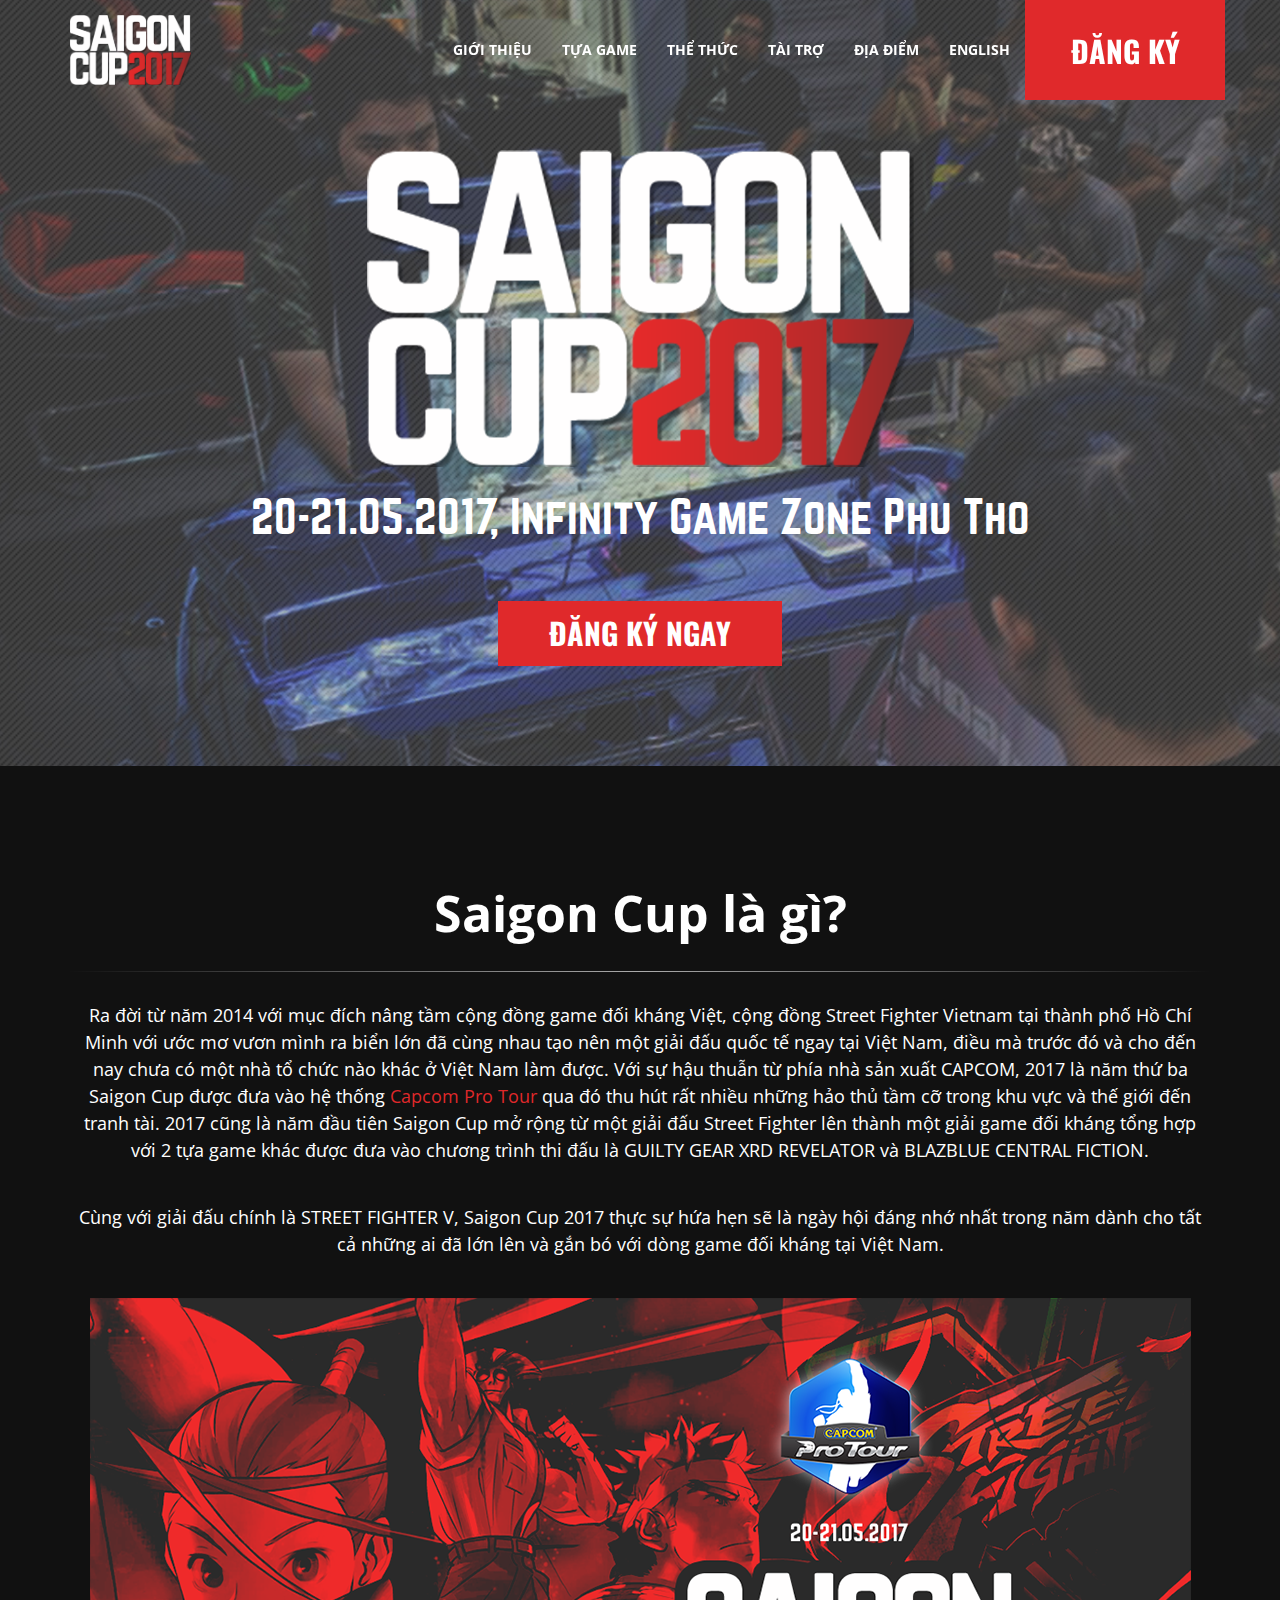
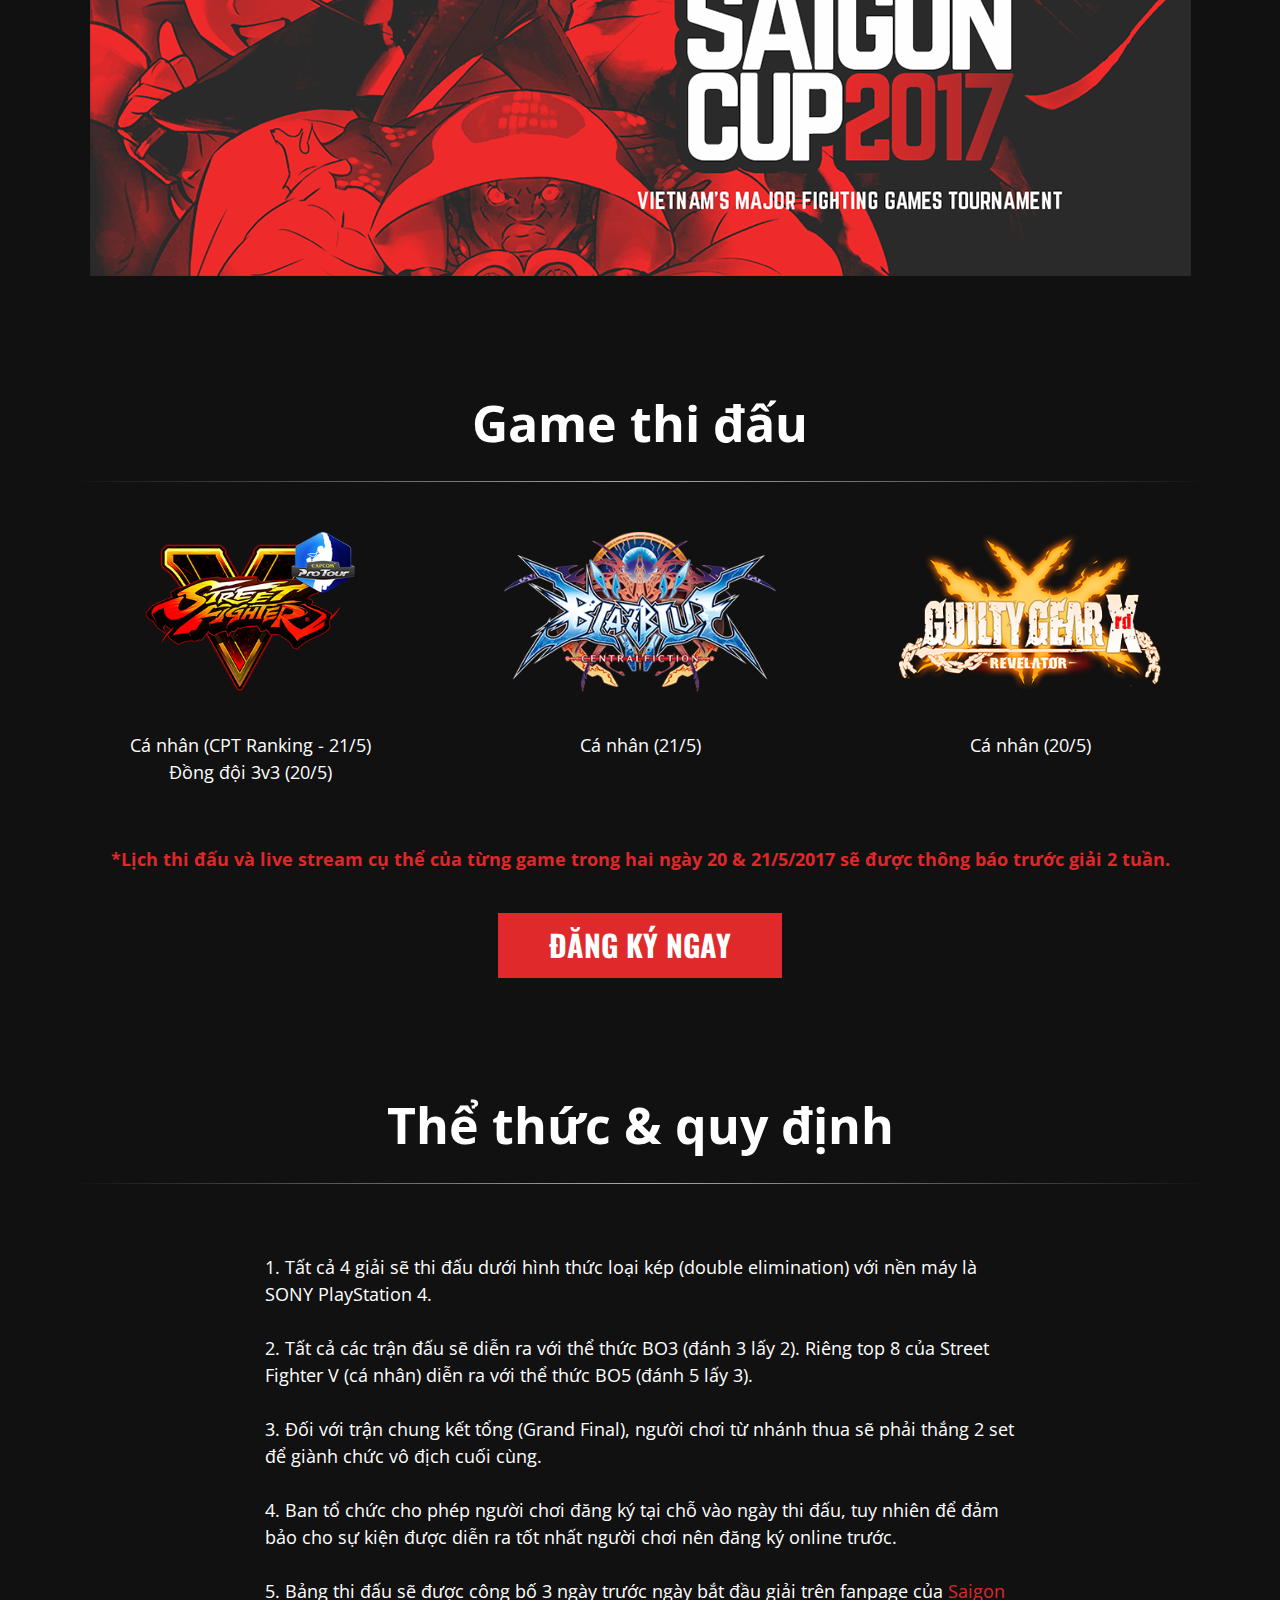
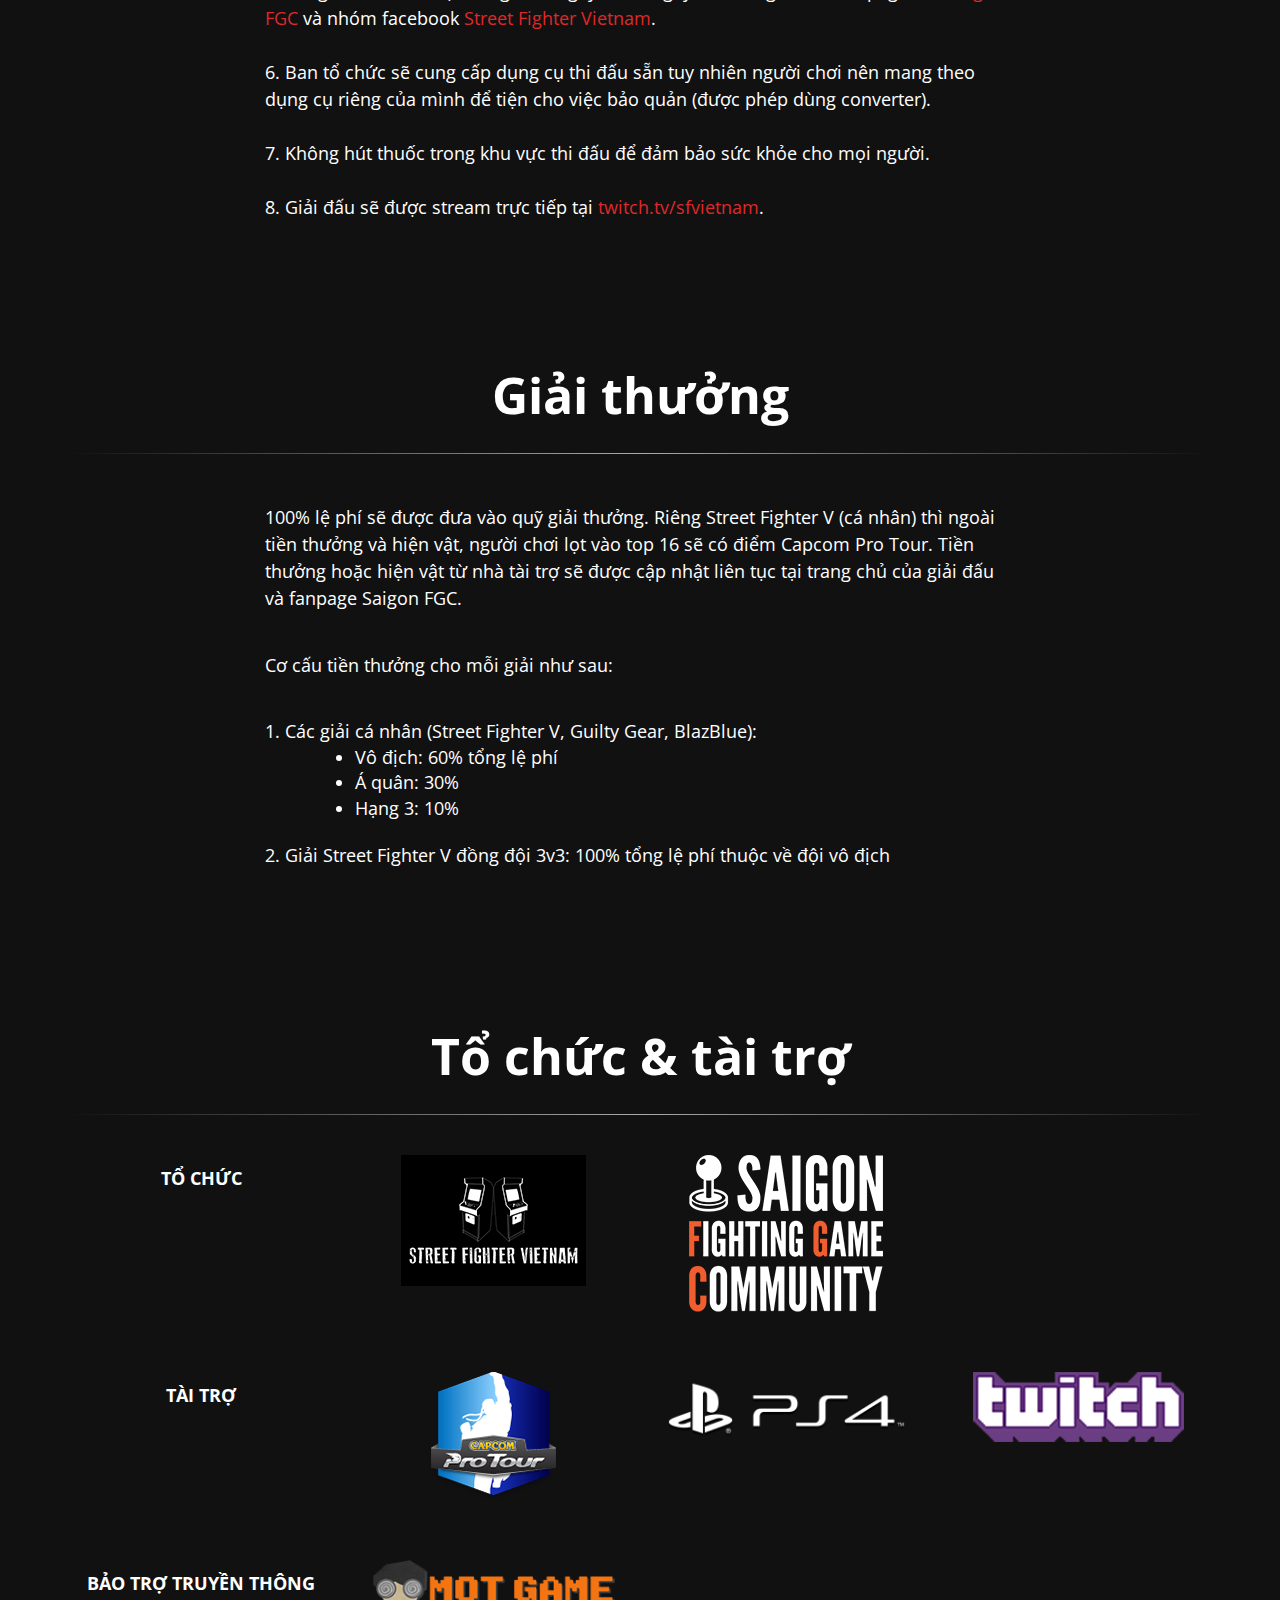
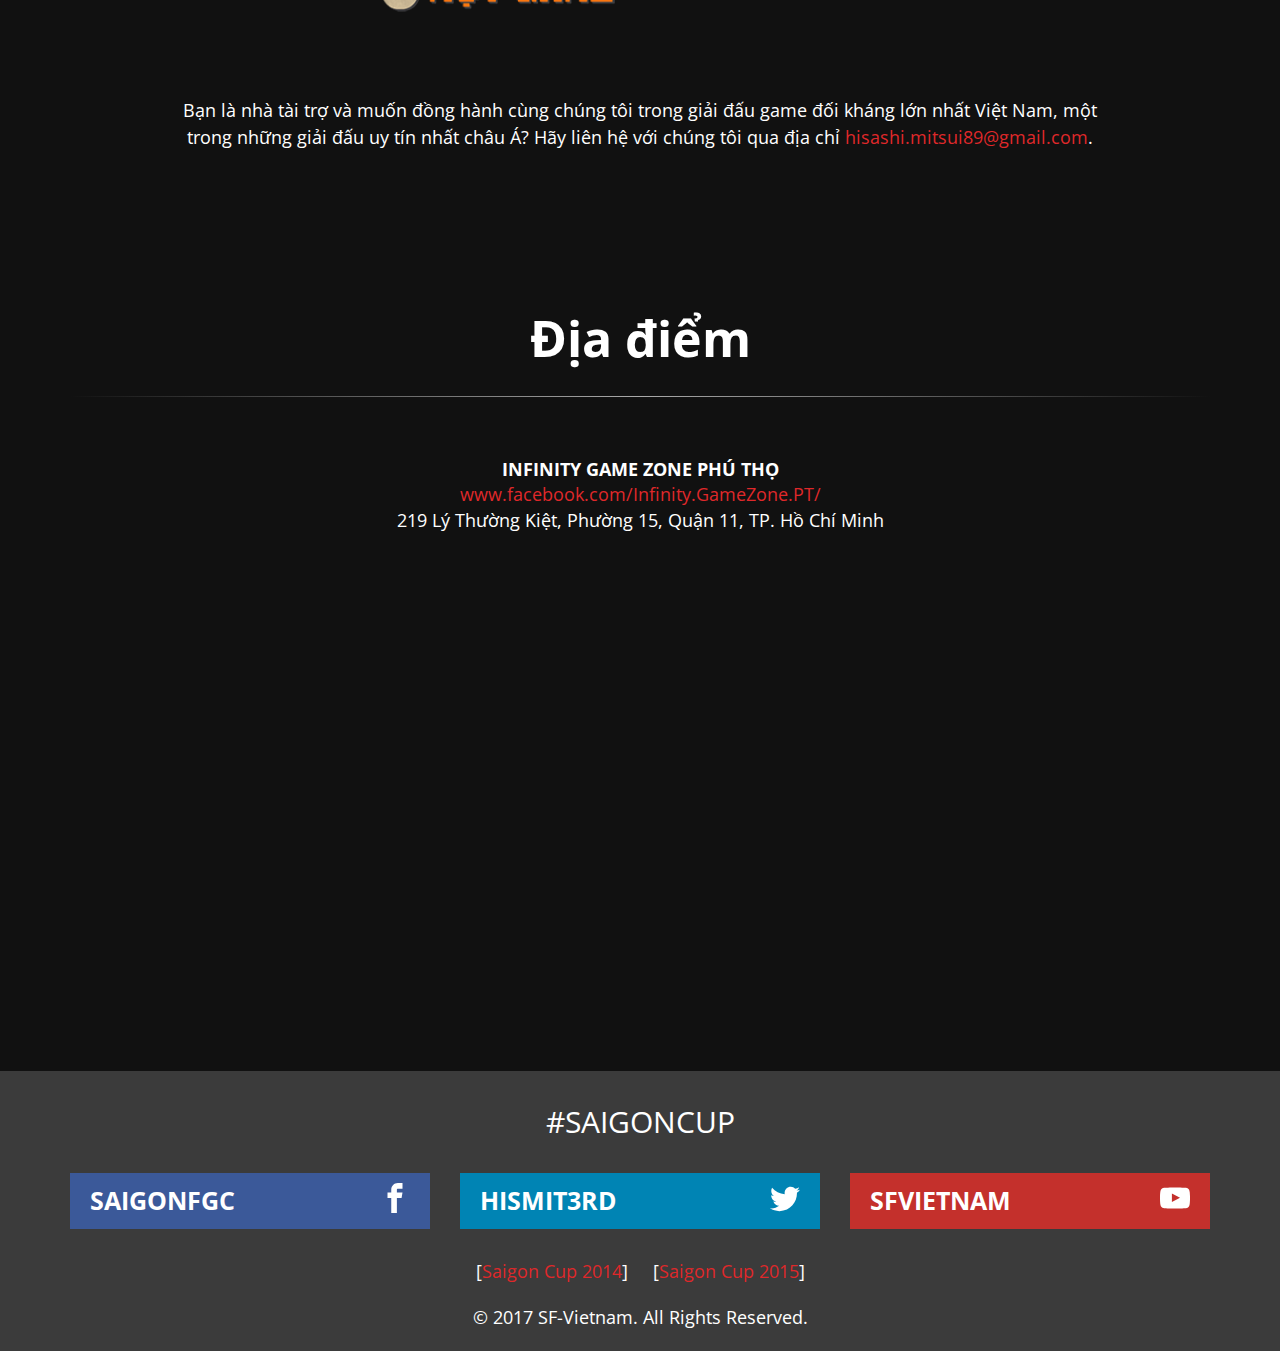
==== commit c57fc6a5: "Update documentation" ====
--- a/index.html
+++ b/index.html
@@ -1,4 +1,4 @@
-<!doctype html> <html> <head> <meta content="IE=edge" http-equiv=X-UA-Compatible> <meta charset=utf-8> <meta name=viewport content="width=device-width, initial-scale=1, shrink-to-fit=no"> <link rel=apple-touch-icon sizes=180x180 href="/apple-touch-icon.png"> <link rel=icon type="image/png" href="/favicon-32x32.png" sizes=32x32> <link rel=icon type="image/png" href="/favicon-16x16.png" sizes=16x16> <link rel=manifest href="/manifest.json"> <link rel=mask-icon href="/safari-pinned-tab.svg" color="#5bbad5"> <meta name=theme-color content="#ffffff"> <title>Saigon Cup 2017</title> <meta property="og:image" content="http://saigoncup2017.sf-vietnam.com/images/trailer.png"/> <meta property="og:description" content="Giải game đối kháng lớn nhất Việt Nam"/> <link rel=stylesheet href="https://maxcdn.bootstrapcdn.com/bootstrap/3.3.7/css/bootstrap.min.css" integrity="sha384-BVYiiSIFeK1dGmJRAkycuHAHRg32OmUcww7on3RYdg4Va+PmSTsz/K68vbdEjh4u" crossorigin=anonymous> <link href="https://fonts.googleapis.com/css?family=Open+Sans:400,800|Oswald" rel=stylesheet> <link href="/stylesheets/fonts.css" rel=stylesheet /> <link href="/stylesheets/site.css" rel=stylesheet /> </head> <body class=index> <svg style="position: absolute; width: 0; height: 0; overflow: hidden;" version="1.1" xmlns="http://www.w3.org/2000/svg" xmlns:xlink="http://www.w3.org/1999/xlink"> <defs> <symbol id=icon-facebook viewBox="0 0 32 32"> <title>facebook</title> <path d="M19 6h5v-6h-5c-3.86 0-7 3.14-7 7v3h-4v6h4v16h6v-16h5l1-6h-6v-3c0-0.542 0.458-1 1-1z"></path> </symbol> <symbol id=icon-twitter viewBox="0 0 32 32"> <title>twitter</title> <path d="M32 7.075c-1.175 0.525-2.444 0.875-3.769 1.031 1.356-0.813 2.394-2.1 2.887-3.631-1.269 0.75-2.675 1.3-4.169 1.594-1.2-1.275-2.906-2.069-4.794-2.069-3.625 0-6.563 2.938-6.563 6.563 0 0.512 0.056 1.012 0.169 1.494-5.456-0.275-10.294-2.888-13.531-6.862-0.563 0.969-0.887 2.1-0.887 3.3 0 2.275 1.156 4.287 2.919 5.463-1.075-0.031-2.087-0.331-2.975-0.819 0 0.025 0 0.056 0 0.081 0 3.181 2.263 5.838 5.269 6.437-0.55 0.15-1.131 0.231-1.731 0.231-0.425 0-0.831-0.044-1.237-0.119 0.838 2.606 3.263 4.506 6.131 4.563-2.25 1.762-5.075 2.813-8.156 2.813-0.531 0-1.050-0.031-1.569-0.094 2.913 1.869 6.362 2.95 10.069 2.95 12.075 0 18.681-10.006 18.681-18.681 0-0.287-0.006-0.569-0.019-0.85 1.281-0.919 2.394-2.075 3.275-3.394z"></path> </symbol> <symbol id=icon-youtube viewBox="0 0 32 32"> <title>youtube</title> <path d="M31.681 9.6c0 0-0.313-2.206-1.275-3.175-1.219-1.275-2.581-1.281-3.206-1.356-4.475-0.325-11.194-0.325-11.194-0.325h-0.012c0 0-6.719 0-11.194 0.325-0.625 0.075-1.987 0.081-3.206 1.356-0.963 0.969-1.269 3.175-1.269 3.175s-0.319 2.588-0.319 5.181v2.425c0 2.587 0.319 5.181 0.319 5.181s0.313 2.206 1.269 3.175c1.219 1.275 2.819 1.231 3.531 1.369 2.563 0.244 10.881 0.319 10.881 0.319s6.725-0.012 11.2-0.331c0.625-0.075 1.988-0.081 3.206-1.356 0.962-0.969 1.275-3.175 1.275-3.175s0.319-2.587 0.319-5.181v-2.425c-0.006-2.588-0.325-5.181-0.325-5.181zM12.694 20.15v-8.994l8.644 4.513-8.644 4.481z"></path> </symbol> </defs> </svg> <div class=header> <nav id=top-nav class="navbar navbar-fixed-top"> <div class=container> <div class="navbar-header hidden-xs hidden-sm"> <span class=navbar-brand href="#"> <img src="/images/sgc-logo.png" class=logo alt="Sgc logo"/> </span> </div> <ul class="nav navbar-nav navbar-right"> <li><a class="small-nav hidden-xs" href="#about">Giới thiệu</a></li> <li><a class="small-nav hidden-xs" href="#games">Tựa game</a></li> <li><a class="small-nav hidden-xs" href="#rules">Thể thức</a></li> <li><a class="small-nav hidden-xs" href="#sponsors">tài trợ</a></li> <li><a class="small-nav hidden-xs" href="#venue">Địa điểm</a></li> <li class=xs-left><a class=language-picker href="/en">English</a></li> <li class=xs-right><a href="https://goo.gl/forms/3yOLox5AulwyW3uG3" class="register btn">Đăng ký</a></li> </ul> </div> </nav> <div class=container> <div class=row> <div class=col-xs-12> <img src="/images/sgc-logo.png" class="main-logo img-responsive" alt="Sgc logo"/> </div> <div class=col-xs-12> <p class=subheader> 20-21.05.2017, Infinity Game Zone Phu Tho </p> </div> </div> <div class="row text-center"> <div class=col-xs-12> <a href="https://goo.gl/forms/3yOLox5AulwyW3uG3" class="btn register-now" href="#">Đăng ký ngay</a> </div> </div> </div> </div> <div class="container content"> <div class=row> <div id=about class=col-xs-12> <h1>Saigon Cup là gì?</h1> <p>Ra đời từ năm 2014 với mục đích nâng tầm cộng đồng game đối kháng Việt, cộng đồng Street Fighter Vietnam tại thành phố Hồ Chí Minh với ước mơ vươn mình ra biển lớn đã cùng nhau tạo nên một giải đấu quốc tế ngay tại Việt Nam, điều mà trước đó và cho đến nay chưa có một nhà tổ chức nào khác ở Việt Nam làm được. Với sự hậu thuẫn từ phía nhà sản xuất CAPCOM, 2017 là năm thứ ba Saigon Cup được đưa vào hệ thống <a href="http://capcomprotour.com/schedule/">Capcom Pro Tour</a> qua đó thu hút rất nhiều những hảo thủ tầm cỡ trong khu vực và thế giới đến tranh tài. 2017 cũng là năm đầu tiên Saigon Cup mở rộng từ một giải đấu Street Fighter lên thành một giải game đối kháng tổng hợp với 2 tựa game khác được đưa vào chương trình thi đấu là GUILTY GEAR XRD REVELATOR và BLAZBLUE CENTRAL FICTION. </p> <p>Cùng với giải đấu chính là STREET FIGHTER V, Saigon Cup 2017 thực sự hứa hẹn sẽ là ngày hội đáng nhớ nhất trong năm dành cho tất cả những ai đã lớn lên và gắn bó với dòng game đối kháng tại Việt Nam. </p> <img src="/images/trailer.png" class="trailer center-block img-responsive" alt=Trailer /> </div> </div> <div class=row> <div id=games class=col-xs-12> <h1>Game thi đấu</h1> </div> </div> <div class=row> <div class="col-sm-12 col-md-4"> <img src="/images/sf-logo.png" class="game-logo center-block img-responsive" alt="Sf logo"/> <p> Cá nhân (CPT Ranking - 21/5) <br/> Đồng đội 3v3 (20/5) </p> </div> <div class="col-sm-12 col-md-4"> <img src="/images/bb-logo.png" class="game-logo center-block img-responsive" alt="Bb logo"/> <p>Cá nhân (21/5)</p> </div> <div class="col-sm-12 col-md-4"> <img src="/images/gg-logo.png" class="game-logo center-block img-responsive" alt="Gg logo"/> <p>Cá nhân (20/5)</p> </div> <div class=col-xs-12> <p class=red-emphasis>*Lịch thi đấu và live stream cụ thể của từng game trong hai ngày 20 & 21/5/2017 sẽ được thông báo trước giải 2 tuần. </p> </div> <div class=col-xs-12> <a href="https://goo.gl/forms/3yOLox5AulwyW3uG3" class="btn register-now" href="#">Đăng ký ngay</a> </div> </div> <div class=row> <div id=rules class=col-xs-12> <h1>Thể thức & quy định</h1> </div> <div class="col-sm-12 col-md-10 col-md-offset-1 col-lg-offset-2 col-lg-8 rules"> <p> 1. Tất cả 4 giải sẽ thi đấu dưới hình thức loại kép (double elimination) với nền máy là SONY PlayStation 4. </p> <p> 2. Tất cả các trận đấu sẽ diễn ra với thể thức BO3 (đánh 3 lấy 2). Riêng top 8 của Street Fighter V (cá nhân) diễn ra với thể thức BO5 (đánh 5 lấy 3). </p> <p> 3. Đối với trận chung kết tổng (Grand Final), người chơi từ nhánh thua sẽ phải thắng 2 set để giành chức vô địch cuối cùng. </p> <p> 4. Ban tổ chức cho phép người chơi đăng ký tại chỗ vào ngày thi đấu, tuy nhiên để đảm bảo cho sự kiện được diễn ra tốt nhất người chơi nên đăng ký online trước. </p> <p> 5. Bảng thi đấu sẽ được công bố 3 ngày trước ngày bắt đầu giải trên fanpage của <a href="https://www.facebook.com/SaigonFGC/">Saigon FGC</a> và nhóm facebook <a href="https://www.facebook.com/groups/SFVietnam/">Street Fighter Vietnam</a>. </p> <p> 6. Ban tổ chức sẽ cung cấp dụng cụ thi đấu sẵn tuy nhiên người chơi nên mang theo dụng cụ riêng của mình để tiện cho việc bảo quản (được phép dùng converter). </p> <p> 7. Không hút thuốc trong khu vực thi đấu để đảm bảo sức khỏe cho mọi người. </p> <p> 8. Giải đấu sẽ được stream trực tiếp tại <a href="https://www.twitch.tv/sfvietnam">twitch.tv/sfvietnam</a>. </p> </div> </div> <div class=row> <div class=col-xs-12> <h1>Giải thưởng</h1> </div> <div class="col-sm-12 col-md-10 col-md-offset-1 col-lg-offset-2 col-lg-8 prizes"> <p>100% lệ phí sẽ được đưa vào quỹ giải thưởng. Riêng Street Fighter V (cá nhân) thì ngoài tiền thưởng và hiện vật, người chơi lọt vào top 16 sẽ có điểm Capcom Pro Tour. Tiền thưởng hoặc hiện vật từ nhà tài trợ sẽ được cập nhật liên tục tại trang chủ của giải đấu và fanpage Saigon FGC. </p> <p>Cơ cấu tiền thưởng cho mỗi giải như sau:</p> <div> 1. Các giải cá nhân (Street Fighter V, Guilty Gear, BlazBlue):<br/> <ul class=prize-list> <li>Vô địch: 60% tổng lệ phí</li> <li>Á quân: 30%</li> <li>Hạng 3: 10%</li> </ul> </div> <p>2. Giải Street Fighter V đồng đội 3v3: 100% tổng lệ phí thuộc về đội vô địch </p> </div> </div> <div class=row> <div id=sponsors class=col-xs-12> <h1>Tổ chức & tài trợ</h1> </div> </div> <div class="row organizers-row"> <div class=col-md-3> <p>Tổ chức</p> </div> <div class=col-md-3> <a href="https://www.facebook.com/groups/SFVietnam/"> <img src="/images/sfvn-logo.png" class="center-block img-responsive" alt="Sfvn logo"/> </a> </div> <div class=col-md-3> <a href="https://www.facebook.com/SaigonFGC/"> <img src="/images/sgfgc-logo.png" class="center-block img-responsive" alt="Sgfgc logo"/> </a> </div> </div> <div class="row organizers-row"> <div class=col-md-3> <p>tài trợ</p> </div> <div class=col-md-3> <img src="/images/protour-logo.png" class="center-block img-responsive" alt="Protour logo"/> </div> <div class=col-md-3> <img src="/images/ps4-logo.png" class="center-block img-responsive" alt="Ps4 logo"/> </div> <div class=col-md-3> <img src="/images/twitch-logo.png" class="center-block img-responsive" alt="Twitch logo"/> </div> </div> <div class="row organizers-row"> <div class=col-md-3> <p>Bảo trợ truyền thông</p> </div> <div class=col-md-3> <img src="/images/motgame-logo.png" class="center-block img-responsive" alt="Motgame logo"/> </div> </div> <div class=row> <div class="col-md-12 col-lg-10 col-lg-offset-1"> <p>Bạn là nhà tài trợ và muốn đồng hành cùng chúng tôi trong giải đấu game đối kháng lớn nhất Việt Nam, một trong những giải đấu uy tín nhất châu Á? Hãy liên hệ với chúng tôi qua địa chỉ hisashi.mitsui89@gmail.com. </p> </div> </div> <div class=row> <div id=venue class=col-xs-12> <h1>Địa điểm</h1> </div> <div class=col-xs-12> <div class=venue-name>INFINITY GAME ZONE PHÚ THỌ</div> <a class=venue-link href="https://www.facebook.com/Infinity.GameZone.PT/" target=_blank rel=noopener> www.facebook.com/Infinity.GameZone.PT/ </a> <div>219 Lý Thường Kiệt, Phường 15, Quận 11, TP. Hồ Chí Minh</div> </div> <div class="col-md-12 col-lg-10 col-lg-offset-1 map"> <iframe src="https://www.google.com/maps/embed?pb=!1m18!1m12!1m3!1d3919.564190995421!2d106.66325064533922!3d10.76803188728442!2m3!1f0!2f0!3f0!3m2!1i1024!2i768!4f13.1!3m3!1m2!1s0x31752eea2a2d9c3b%3A0x717020ef34534a9!2sInfinity+Game+Zone+Ph%C3%BA+Th%E1%BB%8D!5e0!3m2!1sen!2s!4v1489932252045" width="100%" height=450 frameborder=0 style="border:0" allowfullscreen></iframe> </div> </div> </div> <div class=footer> <div class=container> <div class=row> <div class="col-xs-12 hashtag"> #SAIGONCUP </div> <div class="col-xs-12 col-sm-4"> <a class="social-link facebook" href="https://www.facebook.com/SaigonFGC/"> <span>SAIGONFGC</span> <svg class="icon icon-facebook"><use xlink:href="#icon-facebook"></use></svg> </a> </div> <div class="col-xs-12 col-sm-4"> <a class="social-link twitter" href="https://twitter.com/hismit3rd"> <span>HISMIT3RD</span> <svg class="icon icon-twitter"><use xlink:href="#icon-twitter"></use></svg> </a> </div> <div class="col-xs-12 col-sm-4"> <a class="social-link youtube" href="https://www.youtube.com/user/SFVietnam"> <span>SFVIETNAM</span> <svg class="icon icon-youtube"><use xlink:href="#icon-youtube"></use></svg> </a> </div> <div class=col-xs-12> <p class=archives> <span>[<a href="https://www.youtube.com/playlist?list=PLZ-PMUoGSBRTW-Vh0LwISmgqscsqqHcFY">Saigon Cup 2014</a>]</span> <span>[<a href="https://www.youtube.com/playlist?list=PLfMu1efwDKb5n5tWsO-SHVdO_ALZQiYsl">Saigon Cup 2015</a>]</span> </p> </div> <div class="col-xs-12 copyright"> &copy; 2017 SF-Vietnam. All Rights Reserved. </div> </div> </div> </div> <script src="https://ajax.googleapis.com/ajax/libs/jquery/3.1.1/jquery.min.js"></script> <script src="https://maxcdn.bootstrapcdn.com/bootstrap/3.3.7/js/bootstrap.min.js" integrity=sha384-Tc5IQib027qvyjSMfHjOMaLkfuWVxZxUPnCJA7l2mCWNIpG9mGCD8wGNIcPD7Txa crossorigin=anonymous></script> <script>
+<!doctype html> <html> <head> <meta content="IE=edge" http-equiv=X-UA-Compatible> <meta charset=utf-8> <meta name=viewport content="width=device-width, initial-scale=1, shrink-to-fit=no"> <link rel=apple-touch-icon sizes=180x180 href="/apple-touch-icon.png"> <link rel=icon type="image/png" href="/favicon-32x32.png" sizes=32x32> <link rel=icon type="image/png" href="/favicon-16x16.png" sizes=16x16> <link rel=manifest href="/manifest.json"> <link rel=mask-icon href="/safari-pinned-tab.svg" color="#5bbad5"> <meta name=theme-color content="#ffffff"> <title>Saigon Cup 2017</title> <meta property="og:image" content="http://saigoncup2017.sf-vietnam.com/images/trailer.png"/> <meta property="og:description" content="Giải game đối kháng lớn nhất Việt Nam"/> <link rel=stylesheet href="https://maxcdn.bootstrapcdn.com/bootstrap/3.3.7/css/bootstrap.min.css" integrity="sha384-BVYiiSIFeK1dGmJRAkycuHAHRg32OmUcww7on3RYdg4Va+PmSTsz/K68vbdEjh4u" crossorigin=anonymous> <link href="https://fonts.googleapis.com/css?family=Open+Sans:400,800|Oswald" rel=stylesheet> <link href="/stylesheets/fonts.css" rel=stylesheet /> <link href="/stylesheets/site.css" rel=stylesheet /> </head> <body class=index> <svg style="position: absolute; width: 0; height: 0; overflow: hidden;" version="1.1" xmlns="http://www.w3.org/2000/svg" xmlns:xlink="http://www.w3.org/1999/xlink"> <defs> <symbol id=icon-fakebook viewBox="0 0 32 32"> <title>fakebook</title> <path d="M19 6h5v-6h-5c-3.86 0-7 3.14-7 7v3h-4v6h4v16h6v-16h5l1-6h-6v-3c0-0.542 0.458-1 1-1z"></path> </symbol> <symbol id=icon-twatter viewBox="0 0 32 32"> <title>twatter</title> <path d="M32 7.075c-1.175 0.525-2.444 0.875-3.769 1.031 1.356-0.813 2.394-2.1 2.887-3.631-1.269 0.75-2.675 1.3-4.169 1.594-1.2-1.275-2.906-2.069-4.794-2.069-3.625 0-6.563 2.938-6.563 6.563 0 0.512 0.056 1.012 0.169 1.494-5.456-0.275-10.294-2.888-13.531-6.862-0.563 0.969-0.887 2.1-0.887 3.3 0 2.275 1.156 4.287 2.919 5.463-1.075-0.031-2.087-0.331-2.975-0.819 0 0.025 0 0.056 0 0.081 0 3.181 2.263 5.838 5.269 6.437-0.55 0.15-1.131 0.231-1.731 0.231-0.425 0-0.831-0.044-1.237-0.119 0.838 2.606 3.263 4.506 6.131 4.563-2.25 1.762-5.075 2.813-8.156 2.813-0.531 0-1.050-0.031-1.569-0.094 2.913 1.869 6.362 2.95 10.069 2.95 12.075 0 18.681-10.006 18.681-18.681 0-0.287-0.006-0.569-0.019-0.85 1.281-0.919 2.394-2.075 3.275-3.394z"></path> </symbol> <symbol id=icon-jewtube viewBox="0 0 32 32"> <title>jewtube</title> <path d="M31.681 9.6c0 0-0.313-2.206-1.275-3.175-1.219-1.275-2.581-1.281-3.206-1.356-4.475-0.325-11.194-0.325-11.194-0.325h-0.012c0 0-6.719 0-11.194 0.325-0.625 0.075-1.987 0.081-3.206 1.356-0.963 0.969-1.269 3.175-1.269 3.175s-0.319 2.588-0.319 5.181v2.425c0 2.587 0.319 5.181 0.319 5.181s0.313 2.206 1.269 3.175c1.219 1.275 2.819 1.231 3.531 1.369 2.563 0.244 10.881 0.319 10.881 0.319s6.725-0.012 11.2-0.331c0.625-0.075 1.988-0.081 3.206-1.356 0.962-0.969 1.275-3.175 1.275-3.175s0.319-2.587 0.319-5.181v-2.425c-0.006-2.588-0.325-5.181-0.325-5.181zM12.694 20.15v-8.994l8.644 4.513-8.644 4.481z"></path> </symbol> </defs> </svg> <div class=header id=head> <nav id=top-nav class="navbar navbar-fixed-top"> <div class=container> <div class="navbar-header hidden-xs hidden-sm"> <a class=navbar-brand href="#head"> <img src="/images/sgc-logo.png" class=logo alt="Sgc logo"/> </a> </div> <ul class="nav navbar-nav navbar-right"> <li><a class="small-nav hidden-xs" href="#about">Giới thiệu</a></li> <li><a class="small-nav hidden-xs" href="#games">Tựa game</a></li> <li><a class="small-nav hidden-xs" href="#rules">Thể thức</a></li> <li><a class="small-nav hidden-xs" href="#sponsors">tài trợ</a></li> <li><a class="small-nav hidden-xs" href="#venue">Địa điểm</a></li> <li class=xs-left><a class=language-picker href="/en">English</a></li> <li class=xs-right><a target=_blank rel=noopener href="https://goo.gl/forms/3yOLox5AulwyW3uG3" class="register btn">Đăng ký</a></li> </ul> </div> </nav> <div class=container> <div class=row> <div class=col-xs-12> <img src="/images/sgc-logo.png" class="main-logo img-responsive" alt="Sgc logo"/> </div> <div class=col-xs-12> <p class=subheader> 20-21.05.2017, Infinity Game Zone Phu Tho </p> </div> </div> <div class="row text-center"> <div class=col-xs-12> <a target=_blank rel=noopener href="https://goo.gl/forms/3yOLox5AulwyW3uG3" class="btn register-now">Đăng ký ngay</a> </div> </div> </div> </div> <div class="container content"> <div class=row> <div id=about class=col-xs-12> <h1>Saigon Cup là gì?</h1> <p>Ra đời từ năm 2014 với mục đích nâng tầm cộng đồng game đối kháng Việt, cộng đồng Street Fighter Vietnam tại thành phố Hồ Chí Minh với ước mơ vươn mình ra biển lớn đã cùng nhau tạo nên một giải đấu quốc tế ngay tại Việt Nam, điều mà trước đó và cho đến nay chưa có một nhà tổ chức nào khác ở Việt Nam làm được. Với sự hậu thuẫn từ phía nhà sản xuất CAPCOM, 2017 là năm thứ ba Saigon Cup được đưa vào hệ thống <a target=_blank rel=noopener href="http://capcomprotour.com/schedule/">Capcom Pro Tour</a> qua đó thu hút rất nhiều những hảo thủ tầm cỡ trong khu vực và thế giới đến tranh tài. 2017 cũng là năm đầu tiên Saigon Cup mở rộng từ một giải đấu Street Fighter lên thành một giải game đối kháng tổng hợp với 2 tựa game khác được đưa vào chương trình thi đấu là GUILTY GEAR XRD REVELATOR và BLAZBLUE CENTRAL FICTION. </p> <p>Cùng với giải đấu chính là STREET FIGHTER V, Saigon Cup 2017 thực sự hứa hẹn sẽ là ngày hội đáng nhớ nhất trong năm dành cho tất cả những ai đã lớn lên và gắn bó với dòng game đối kháng tại Việt Nam. </p> <img src="/images/trailer.png" class="trailer center-block img-responsive" alt=Trailer /> </div> </div> <div class=row> <div id=games class=col-xs-12> <h1>Game thi đấu</h1> </div> </div> <div class=row> <div class="col-sm-12 col-md-4"> <img src="/images/sf-logo.png" class="game-logo center-block img-responsive" alt="Sf logo"/> <p> Cá nhân (CPT Ranking - 21/5) <br/> Đồng đội 3v3 (20/5) </p> </div> <div class="col-sm-12 col-md-4"> <img src="/images/bb-logo.png" class="game-logo center-block img-responsive" alt="Bb logo"/> <p>Cá nhân (21/5)</p> </div> <div class="col-sm-12 col-md-4"> <img src="/images/gg-logo.png" class="game-logo center-block img-responsive" alt="Gg logo"/> <p>Cá nhân (20/5)</p> </div> <div class=col-xs-12> <p class=red-emphasis>*Lịch thi đấu và live stream cụ thể của từng game trong hai ngày 20 & 21/5/2017 sẽ được thông báo trước giải 2 tuần. </p> </div> <div class=col-xs-12> <a target=_blank rel=noopener href="https://goo.gl/forms/3yOLox5AulwyW3uG3" class="btn register-now">Đăng ký ngay</a> </div> </div> <div class=row> <div id=rules class=col-xs-12> <h1>Thể thức & quy định</h1> </div> <div class="col-sm-12 col-md-10 col-md-offset-1 col-lg-offset-2 col-lg-8 rules"> <p> 1. Tất cả 4 giải sẽ thi đấu dưới hình thức loại kép (double elimination) với nền máy là SONY PlayStation 4. </p> <p> 2. Tất cả các trận đấu sẽ diễn ra với thể thức BO3 (đánh 3 lấy 2). Riêng top 8 của Street Fighter V (cá nhân) diễn ra với thể thức BO5 (đánh 5 lấy 3). </p> <p> 3. Đối với trận chung kết tổng (Grand Final), người chơi từ nhánh thua sẽ phải thắng 2 set để giành chức vô địch cuối cùng. </p> <p> 4. Ban tổ chức cho phép người chơi đăng ký tại chỗ vào ngày thi đấu, tuy nhiên để đảm bảo cho sự kiện được diễn ra tốt nhất người chơi nên đăng ký online trước. </p> <p> 5. Bảng thi đấu sẽ được công bố 3 ngày trước ngày bắt đầu giải trên fanpage của <a target=_blank rel=noopener href="https://www.facebook.com/SaigonFGC/">Saigon FGC</a> và nhóm facebook <a target=_blank rel=noopener href="https://www.facebook.com/groups/SFVietnam/">Street Fighter Vietnam</a>. </p> <p> 6. Ban tổ chức sẽ cung cấp dụng cụ thi đấu sẵn tuy nhiên người chơi nên mang theo dụng cụ riêng của mình để tiện cho việc bảo quản (được phép dùng converter). </p> <p> 7. Không hút thuốc trong khu vực thi đấu để đảm bảo sức khỏe cho mọi người. </p> <p> 8. Giải đấu sẽ được stream trực tiếp tại <a target=_blank rel=noopener href="https://www.twitch.tv/sfvietnam">twitch.tv/sfvietnam</a>. </p> </div> </div> <div class=row> <div class=col-xs-12> <h1>Giải thưởng</h1> </div> <div class="col-sm-12 col-md-10 col-md-offset-1 col-lg-offset-2 col-lg-8 prizes"> <p>100% lệ phí sẽ được đưa vào quỹ giải thưởng. Riêng Street Fighter V (cá nhân) thì ngoài tiền thưởng và hiện vật, người chơi lọt vào top 16 sẽ có điểm Capcom Pro Tour. Tiền thưởng hoặc hiện vật từ nhà tài trợ sẽ được cập nhật liên tục tại trang chủ của giải đấu và fanpage Saigon FGC. </p> <p>Cơ cấu tiền thưởng cho mỗi giải như sau:</p> <div> 1. Các giải cá nhân (Street Fighter V, Guilty Gear, BlazBlue):<br/> <ul class=prize-list> <li>Vô địch: 60% tổng lệ phí</li> <li>Á quân: 30%</li> <li>Hạng 3: 10%</li> </ul> </div> <p>2. Giải Street Fighter V đồng đội 3v3: 100% tổng lệ phí thuộc về đội vô địch </p> </div> </div> <div class=row> <div id=sponsors class=col-xs-12> <h1>Tổ chức & tài trợ</h1> </div> </div> <div class="row organizers-row"> <div class=col-md-3> <p>Tổ chức</p> </div> <div class=col-md-3> <a target=_blank rel=noopener href="https://www.facebook.com/groups/SFVietnam/"> <img src="/images/sfvn-logo.png" class="center-block img-responsive" alt="Sfvn logo"/> </a> </div> <div class=col-md-3> <a target=_blank rel=noopener href="https://www.facebook.com/SaigonFGC/"> <img src="/images/sgfgc-logo.png" class="center-block img-responsive" alt="Sgfgc logo"/> </a> </div> </div> <div class="row organizers-row"> <div class=col-md-3> <p>tài trợ</p> </div> <div class=col-md-3> <img src="/images/protour-logo.png" class="center-block img-responsive" alt="Protour logo"/> </div> <div class=col-md-3> <img src="/images/ps4-logo.png" class="center-block img-responsive" alt="Ps4 logo"/> </div> <div class=col-md-3> <img src="/images/twitch-logo.png" class="center-block img-responsive" alt="Twitch logo"/> </div> </div> <div class="row organizers-row"> <div class=col-md-3> <p>Bảo trợ truyền thông</p> </div> <div class=col-md-3> <img src="/images/motgame-logo.png" class="center-block img-responsive" alt="Motgame logo"/> </div> </div> <div class=row> <div class="col-md-12 col-lg-10 col-lg-offset-1"> <p>Bạn là nhà tài trợ và muốn đồng hành cùng chúng tôi trong giải đấu game đối kháng lớn nhất Việt Nam, một trong những giải đấu uy tín nhất châu Á? Hãy liên hệ với chúng tôi qua địa chỉ <a href="mailto:hisashi.mitsui89@gmail.com">hisashi.mitsui89@gmail.com</a>. </p> </div> </div> <div class=row> <div id=venue class=col-xs-12> <h1>Địa điểm</h1> </div> <div class=col-xs-12> <div class=venue-name>INFINITY GAME ZONE PHÚ THỌ</div> <a class=venue-link href="https://www.facebook.com/Infinity.GameZone.PT/" target=_blank rel=noopener> www.facebook.com/Infinity.GameZone.PT/ </a> <div>219 Lý Thường Kiệt, Phường 15, Quận 11, TP. Hồ Chí Minh</div> </div> <div class="col-md-12 col-lg-10 col-lg-offset-1 map"> <iframe src="https://www.google.com/maps/embed?pb=!1m18!1m12!1m3!1d3919.564190995421!2d106.66325064533922!3d10.76803188728442!2m3!1f0!2f0!3f0!3m2!1i1024!2i768!4f13.1!3m3!1m2!1s0x31752eea2a2d9c3b%3A0x717020ef34534a9!2sInfinity+Game+Zone+Ph%C3%BA+Th%E1%BB%8D!5e0!3m2!1sen!2s!4v1489932252045" width="100%" height=450 frameborder=0 style="border:0" allowfullscreen></iframe> </div> </div> </div> <div class=footer> <div class=container> <div class=row> <div class="col-xs-12 hashtag"> #SAIGONCUP </div> <div class="col-xs-12 col-sm-4"> <a class="s-link fakebook" target=_blank rel=noopener href="https://www.facebook.com/SaigonFGC/"> <span>SAIGONFGC</span> <svg class="icon icon-fakebook"><use xlink:href="#icon-fakebook"></use></svg> </a> </div> <div class="col-xs-12 col-sm-4"> <a class="s-link twatter" target=_blank rel=noopener href="https://twitter.com/hismit3rd"> <span>HISMIT3RD</span> <svg class="icon icon-twatter"><use xlink:href="#icon-twatter"></use></svg> </a> </div> <div class="col-xs-12 col-sm-4"> <a class="s-link jewtube" target=_blank rel=noopener href="https://www.youtube.com/user/SFVietnam"> <span>SFVIETNAM</span> <svg class="icon icon-jewtube"><use xlink:href="#icon-jewtube"></use></svg> </a> </div> <div class=col-xs-12> <p class=archives> <span>[<a target=_blank rel=noopener href="https://www.youtube.com/playlist?list=PLZ-PMUoGSBRTW-Vh0LwISmgqscsqqHcFY">Saigon Cup 2014</a>]</span> <span>[<a target=_blank rel=noopener href="https://www.youtube.com/playlist?list=PLfMu1efwDKb5n5tWsO-SHVdO_ALZQiYsl">Saigon Cup 2015</a>]</span> </p> </div> <div class="col-xs-12 copyright"> &copy; 2017 SF-Vietnam. All Rights Reserved. </div> </div> </div> </div> <script src="https://ajax.googleapis.com/ajax/libs/jquery/3.1.1/jquery.min.js"></script> <script src="https://maxcdn.bootstrapcdn.com/bootstrap/3.3.7/js/bootstrap.min.js" integrity=sha384-Tc5IQib027qvyjSMfHjOMaLkfuWVxZxUPnCJA7l2mCWNIpG9mGCD8wGNIcPD7Txa crossorigin=anonymous></script> <script>
       $('#top-nav').affix({
         offset: {
           top: 1
--- a/stylesheets/site.css
+++ b/stylesheets/site.css
@@ -1 +1 @@
-body{background-color:#111;color:white;font-family:"Open Sans", sans-serif;font-size:18px}p a{color:#df282a;text-decoration:none}p a:hover,p a:active{text-decoration:underline;color:#df282a}p a:visited{text-decoration:none;color:#df282a}.btn{border-radius:0;background-color:#e0292b;font-weight:bold;font-family:Oswald, sans-serif;color:white}.register-now{padding:10px 50px;font-size:30px;text-transform:uppercase}.logo{height:70px}.language-picker:hover{text-decoration:none}.navbar-brand{height:100px}.affix{background-color:#3b3b3b}nav{transition:background-color 0.5s}.header{background-image:url("/images/bg.jpg");background-size:cover;background-position:center;padding:100px 0}@media (max-width: 767px){.header{padding-left:20px}}.header .navbar{font-size:14px;border-radius:0;text-transform:uppercase;font-weight:bold;vertical-align:middle}.header .navbar .navbar-nav li a{padding-top:0;padding-bottom:0;height:100px;line-height:100px;vertical-align:middle}@media (max-width: 767px){.header .navbar .navbar-nav li a{height:50px;line-height:50px}}@media (min-width: 992px){.header .navbar .small-nav,.header .navbar .language-picker{line-height:50px}}.header .navbar .register{color:white;width:200px;height:100px;font-size:30px;text-align:center;vertical-align:middle;line-height:100px;padding:0}.header .navbar .register:hover,.header .navbar .register:active{background-color:#e0292b;color:#111}.header .navbar .register:visited{text-decoration:none;color:white}@media (max-width: 991px){.header .navbar .register{width:140px}}.header .navbar a{color:white}.header .navbar a:hover{color:#df282a}.header .main-logo{margin:50px auto 20px auto}.header .subheader{text-align:center;font-size:45px;font-family:norwester, sans-serif;color:white;margin-bottom:50px}.content{text-align:center}.content h1{padding-top:100px;font-weight:bold;font-size:50px;border-bottom:1px solid transparent;padding-bottom:30px;margin-bottom:30px;-moz-border-image:-moz-linear-gradient(left, #111 0%, #aaa 50%, #111 100%);-webkit-border-image:-webkit-linear-gradient(left, #111 0%, #aaa 50%, #111 100%);border-image:linear-gradient(to right, #111 0%, #aaa 50%, #111 100%);border-image-slice:1}.content p{line-height:1.5;margin-bottom:40px;margin-top:20px}.trailer{max-height:700px}.game-logo{padding:20px;max-height:200px}@media (min-width: 992px) and (max-width: 1199px){.game-logo{max-height:180px}}.red-emphasis{color:#df282a;font-weight:bold}.rules{margin-top:20px}.rules p{text-align:left;line-height:1.5;margin-bottom:1.5em}.prizes{text-align:left}.prize-list{margin-left:50px}.organizers-row{margin-bottom:40px}.organizers-row p{text-transform:uppercase;font-weight:bold}.organizers-row img{padding:10px}.venue-name{margin-top:30px;font-weight:bold}.venue-link{color:#df282a}.venue-link:visited,.venue-link:hover,.venue-link:active{color:#df282a}.map{margin-top:30px;margin-bottom:50px}.footer{background-color:#3b3b3b}.footer .hashtag{font-size:30px;text-transform:uppercase;text-align:center;margin:30px 0}.footer .social-link{color:white;text-decoration:none;display:block;padding:10px 20px;font-size:25px;font-weight:bold}.footer .social-link svg{width:30px;height:30px;float:right;fill:currentColor}.footer .social-link.facebook{background-color:#3b5999}.footer .social-link.facebook:hover{color:#3b5999;background-color:white}.footer .social-link.twitter{background-color:#0084b4}.footer .social-link.twitter:hover{color:#0084b4;background-color:white}.footer .social-link.youtube{background-color:#c4302c}.footer .social-link.youtube:hover{color:#c4302c;background-color:white}.footer .copyright{text-align:center;padding:20px}.footer .archives{text-align:center;margin:30px 0 0 0}.footer .archives span{margin:0 10px}@media (max-width: 767px){nav li{display:inline-block}nav li.xs-right{float:right}nav li.xs-left{float:left}.content h1{padding-top:50px}}+body{background-color:#111;color:white;font-family:"Open Sans", sans-serif;font-size:18px}p a{color:#df282a;text-decoration:none}p a:hover,p a:active{text-decoration:underline;color:#df282a}p a:visited{text-decoration:none;color:#df282a}.btn{border-radius:0;background-color:#e0292b;font-weight:bold;font-family:Oswald, sans-serif;color:white}.register-now{padding:10px 50px;font-size:30px;text-transform:uppercase}.logo{height:70px}.language-picker:hover{text-decoration:none}.navbar-brand{height:100px}.affix{background-color:#3b3b3b}nav{transition:background-color 0.5s}.header{background-image:url("/images/bg.jpg");background-size:cover;background-position:center;padding:100px 0}@media (max-width: 767px){.header{padding-left:20px}}.header .navbar{font-size:14px;border-radius:0;text-transform:uppercase;font-weight:bold;vertical-align:middle}.header .navbar .navbar-nav li a{padding-top:0;padding-bottom:0;height:100px;line-height:100px;vertical-align:middle}@media (max-width: 767px){.header .navbar .navbar-nav li a{height:50px;line-height:50px}}@media (min-width: 992px){.header .navbar .small-nav,.header .navbar .language-picker{line-height:50px}}.header .navbar .register{color:white;width:200px;height:100px;font-size:30px;text-align:center;vertical-align:middle;line-height:100px;padding:0}.header .navbar .register:hover,.header .navbar .register:active{background-color:#e0292b;color:#111}.header .navbar .register:visited{text-decoration:none;color:white}@media (max-width: 991px){.header .navbar .register{width:140px}}.header .navbar a{color:white}.header .navbar a:hover{color:#df282a}.header .main-logo{margin:50px auto 20px auto}.header .subheader{text-align:center;font-size:45px;font-family:norwester, sans-serif;color:white;margin-bottom:50px}.content{text-align:center}.content h1{padding-top:100px;font-weight:bold;font-size:50px;border-bottom:1px solid transparent;padding-bottom:30px;margin-bottom:30px;-moz-border-image:-moz-linear-gradient(left, #111 0%, #aaa 50%, #111 100%);-webkit-border-image:-webkit-linear-gradient(left, #111 0%, #aaa 50%, #111 100%);border-image:linear-gradient(to right, #111 0%, #aaa 50%, #111 100%);border-image-slice:1}.content p{line-height:1.5;margin-bottom:40px;margin-top:20px}.trailer{max-height:700px}.game-logo{padding:20px;max-height:200px}@media (min-width: 992px) and (max-width: 1199px){.game-logo{max-height:180px}}.red-emphasis{color:#df282a;font-weight:bold}.rules{margin-top:20px}.rules p{text-align:left;line-height:1.5;margin-bottom:1.5em}.prizes{text-align:left}.prize-list{margin-left:50px}.organizers-row{margin-bottom:40px}.organizers-row p{text-transform:uppercase;font-weight:bold}.organizers-row img{padding:10px}.venue-name{margin-top:30px;font-weight:bold}.venue-link{color:#df282a}.venue-link:visited,.venue-link:hover,.venue-link:active{color:#df282a}.map{margin-top:30px;margin-bottom:50px}.footer{background-color:#3b3b3b}.footer .hashtag{font-size:30px;text-transform:uppercase;text-align:center;margin:30px 0}.footer .s-link{color:white;text-decoration:none;display:block;padding:10px 20px;font-size:25px;font-weight:bold}.footer .s-link svg{width:30px;height:30px;float:right;fill:currentColor}.footer .s-link.fakebook{background-color:#3b5999}.footer .s-link.fakebook:hover{color:#3b5999;background-color:white}.footer .s-link.twatter{background-color:#0084b4}.footer .s-link.twatter:hover{color:#0084b4;background-color:white}.footer .s-link.jewtube{background-color:#c4302c}.footer .s-link.jewtube:hover{color:#c4302c;background-color:white}.footer .copyright{text-align:center;padding:20px}.footer .archives{text-align:center;margin:30px 0 0 0}.footer .archives span{margin:0 10px}@media (max-width: 767px){nav li{display:inline-block}nav li.xs-right{float:right}nav li.xs-left{float:left}.content h1{padding-top:50px}}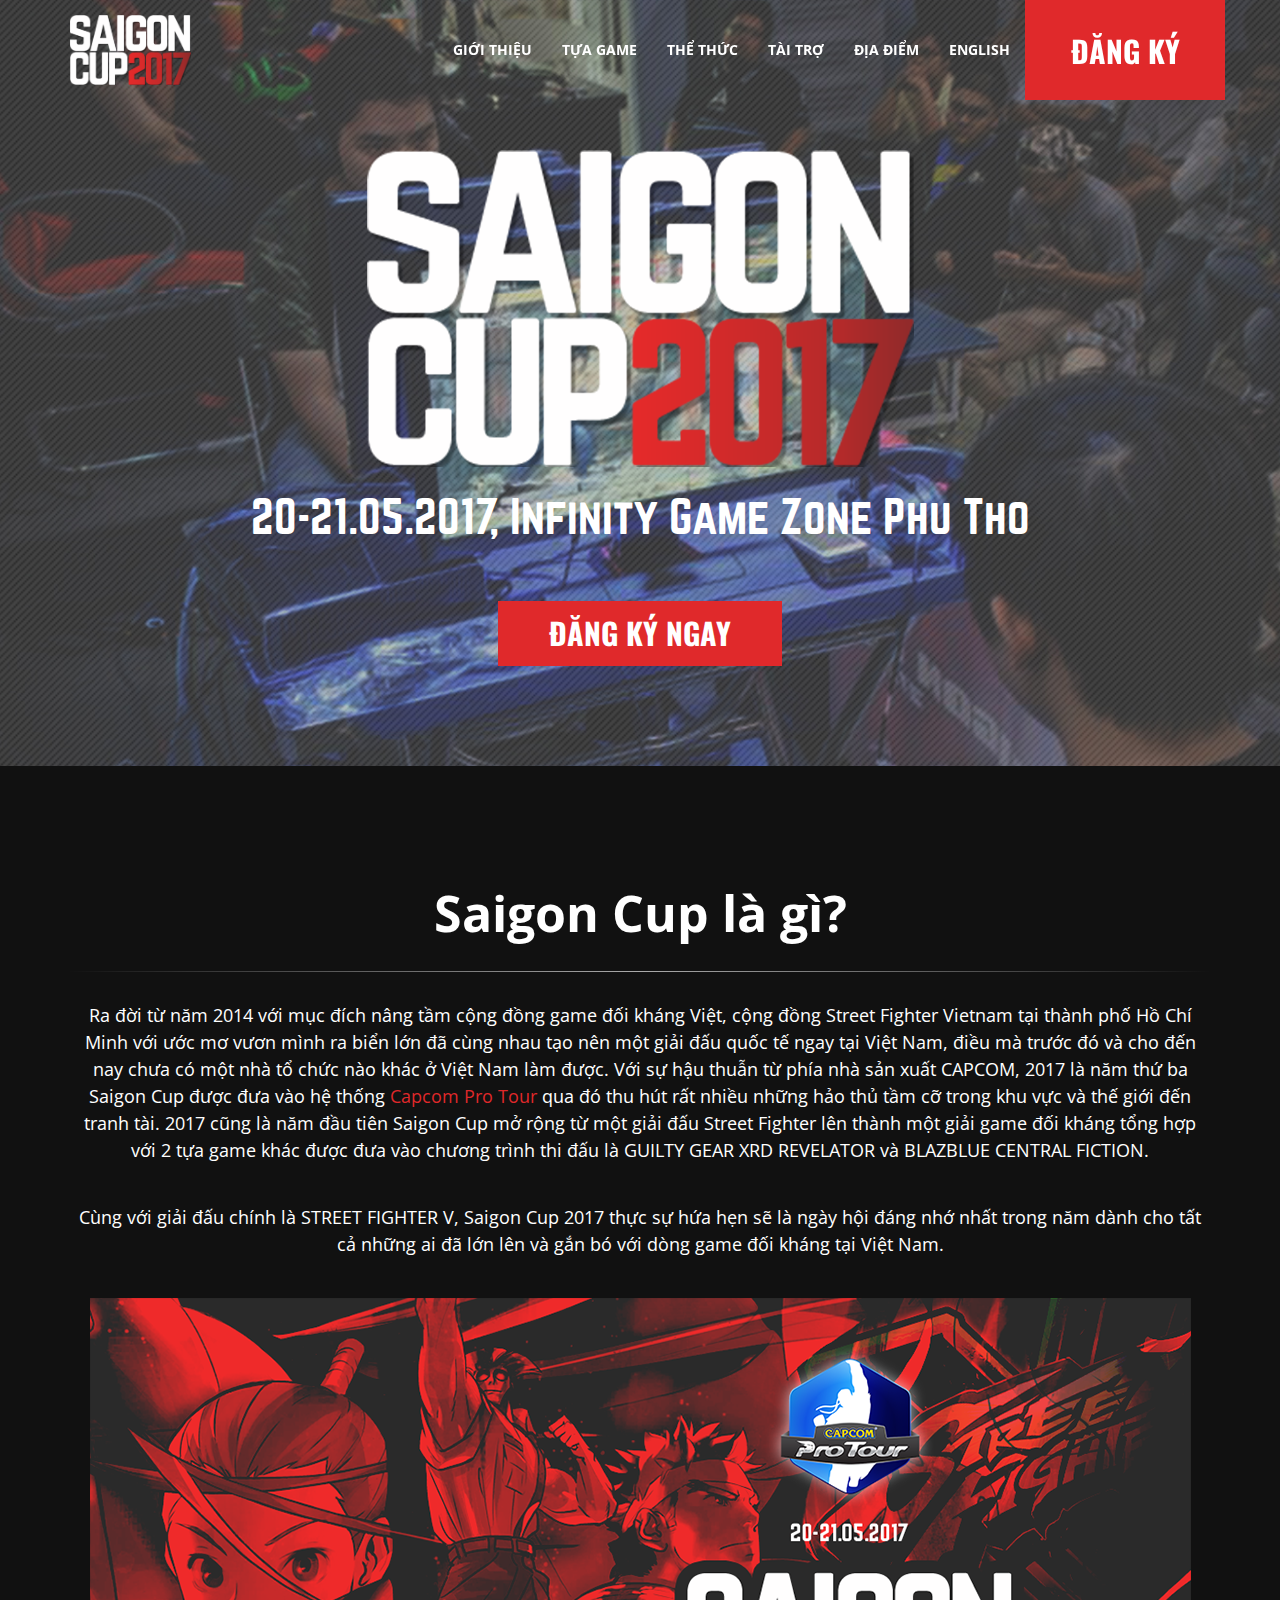
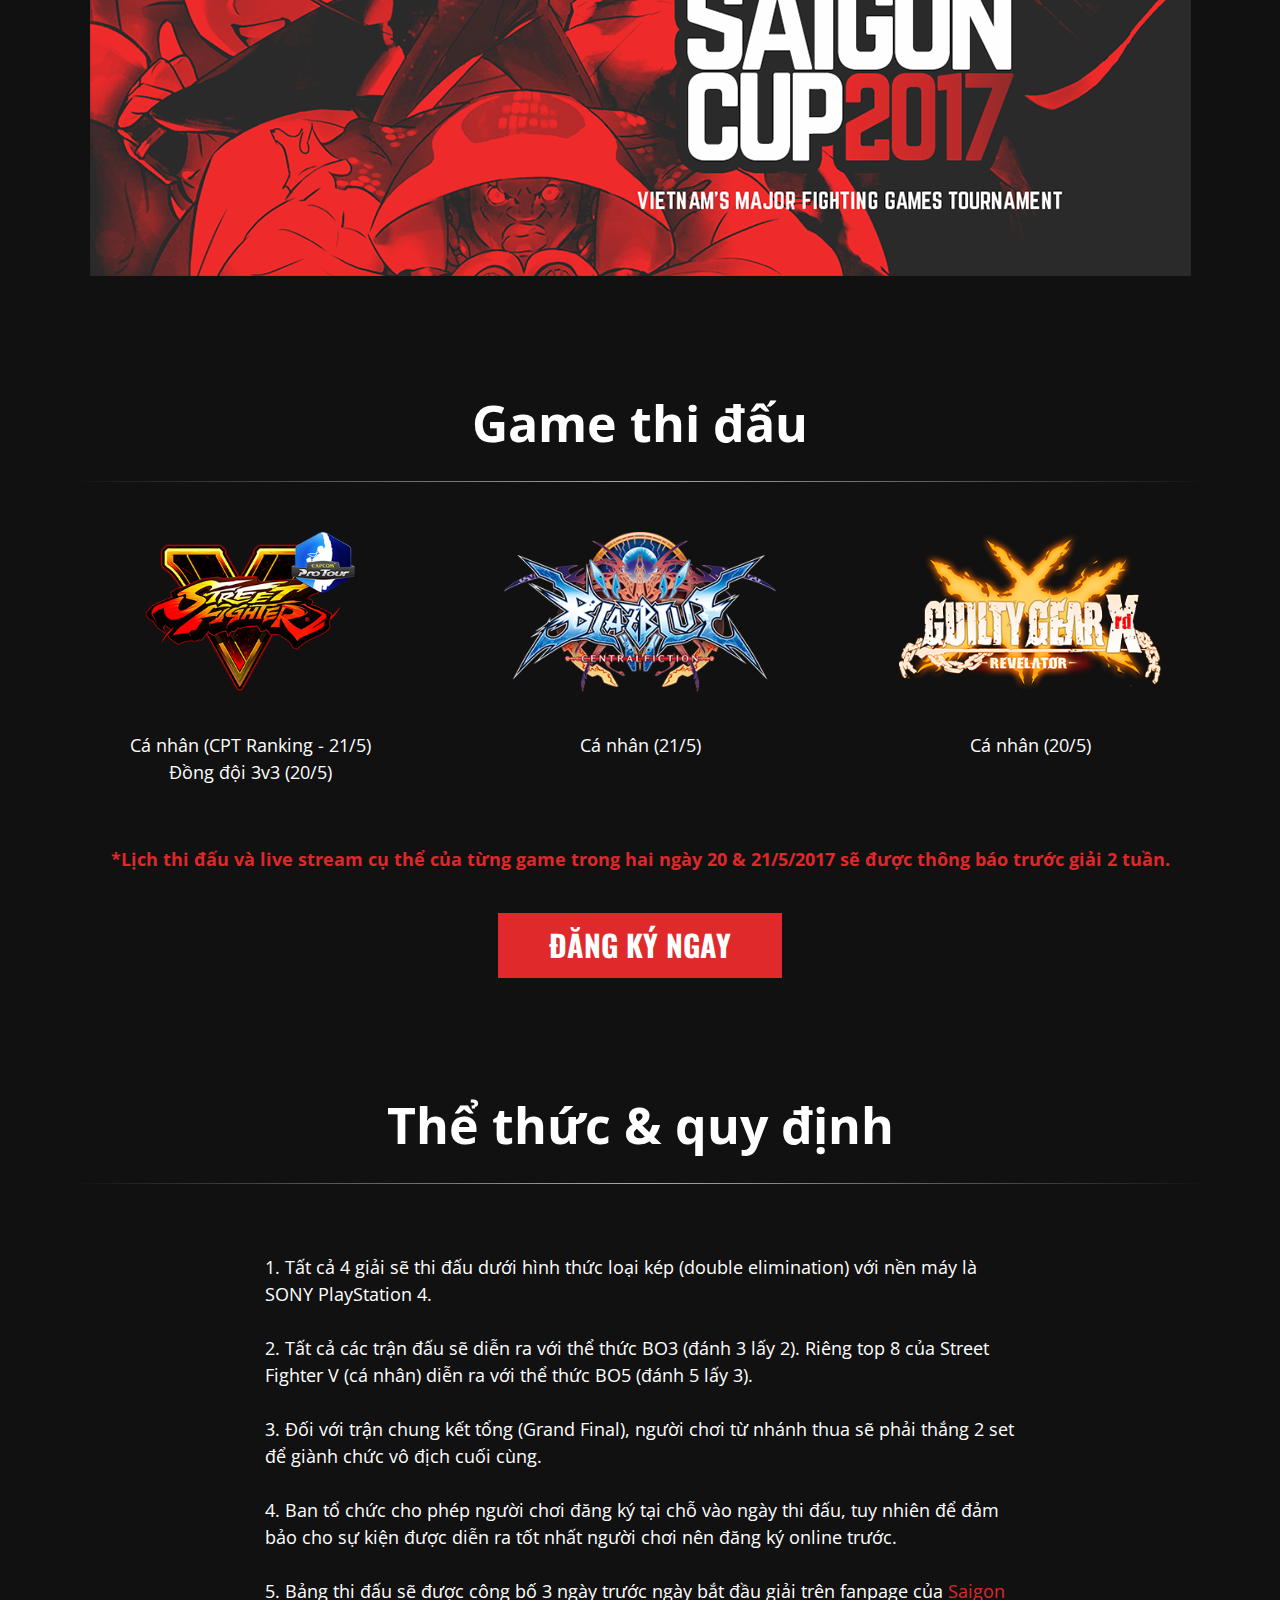
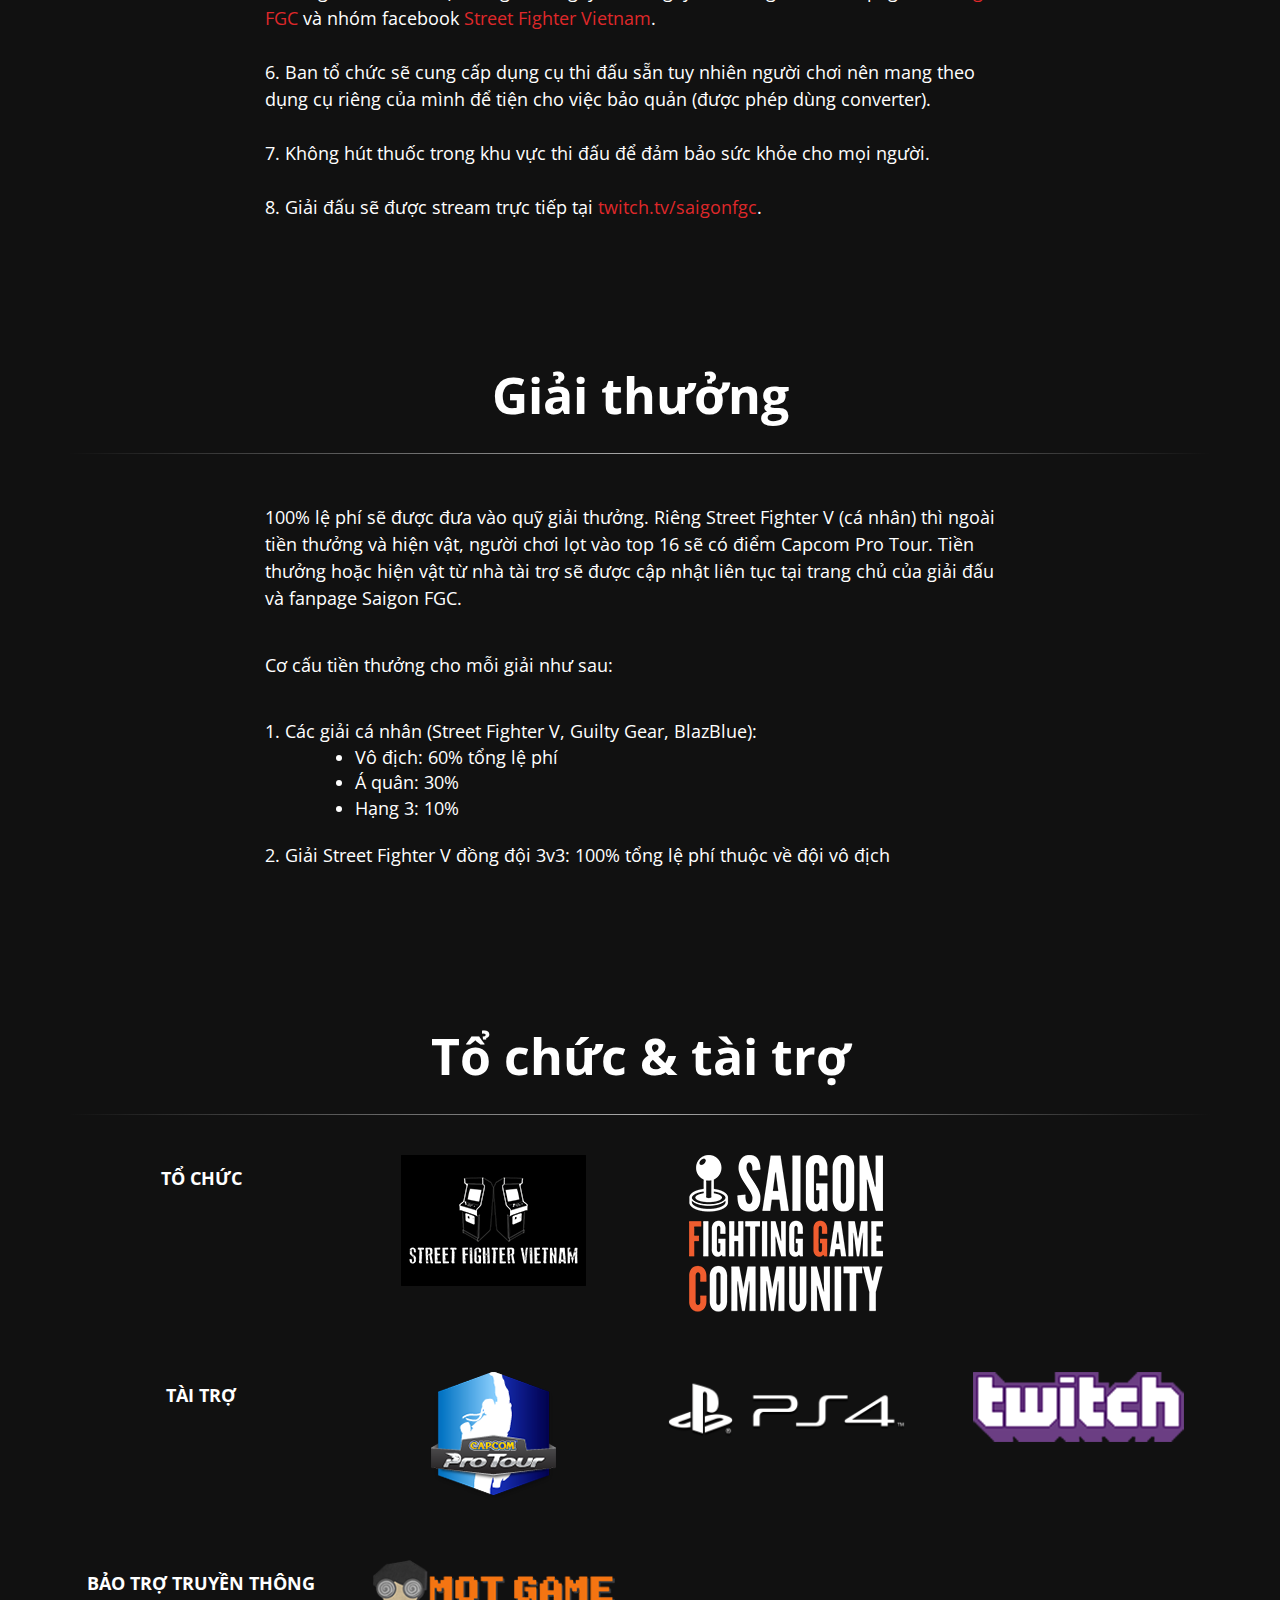
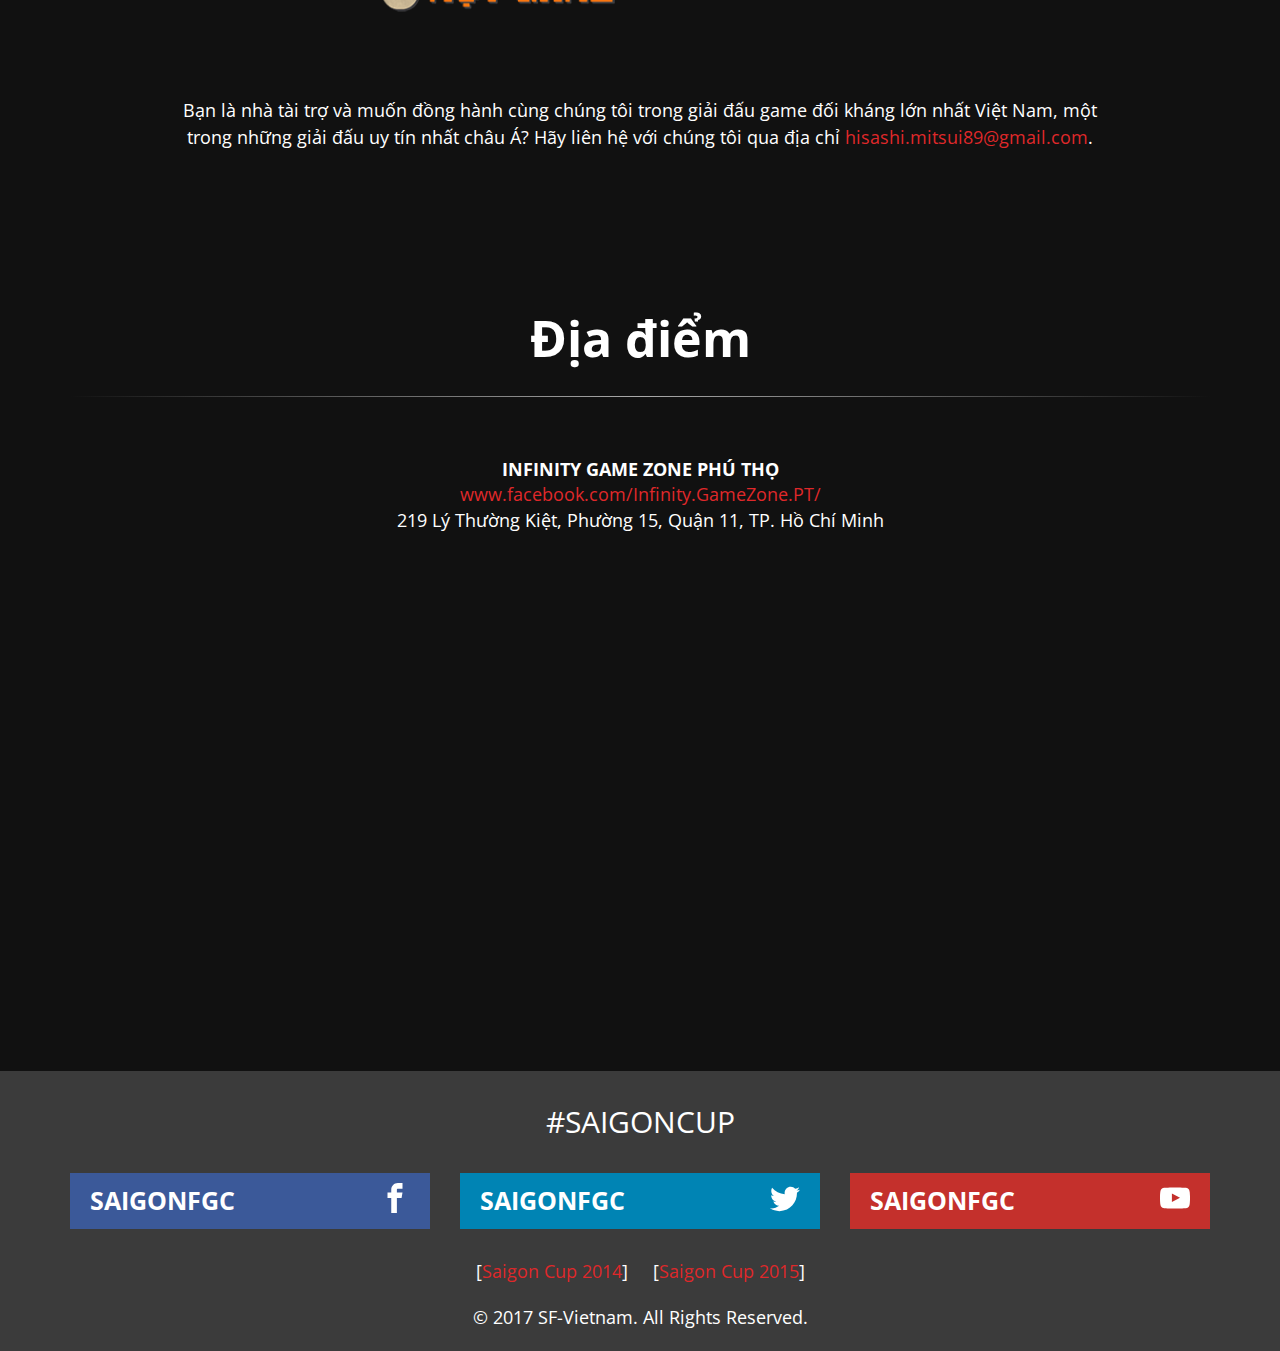
==== commit 347f9faa: "Update documentation" ====
--- a/index.html
+++ b/index.html
@@ -1,4 +1,4 @@
-<!doctype html> <html> <head> <meta content="IE=edge" http-equiv=X-UA-Compatible> <meta charset=utf-8> <meta name=viewport content="width=device-width, initial-scale=1, shrink-to-fit=no"> <link rel=apple-touch-icon sizes=180x180 href="/apple-touch-icon.png"> <link rel=icon type="image/png" href="/favicon-32x32.png" sizes=32x32> <link rel=icon type="image/png" href="/favicon-16x16.png" sizes=16x16> <link rel=manifest href="/manifest.json"> <link rel=mask-icon href="/safari-pinned-tab.svg" color="#5bbad5"> <meta name=theme-color content="#ffffff"> <title>Saigon Cup 2017</title> <meta property="og:image" content="http://saigoncup2017.sf-vietnam.com/images/trailer.png"/> <meta property="og:description" content="Giải game đối kháng lớn nhất Việt Nam"/> <link rel=stylesheet href="https://maxcdn.bootstrapcdn.com/bootstrap/3.3.7/css/bootstrap.min.css" integrity="sha384-BVYiiSIFeK1dGmJRAkycuHAHRg32OmUcww7on3RYdg4Va+PmSTsz/K68vbdEjh4u" crossorigin=anonymous> <link href="https://fonts.googleapis.com/css?family=Open+Sans:400,800|Oswald" rel=stylesheet> <link href="/stylesheets/fonts.css" rel=stylesheet /> <link href="/stylesheets/site.css" rel=stylesheet /> </head> <body class=index> <svg style="position: absolute; width: 0; height: 0; overflow: hidden;" version="1.1" xmlns="http://www.w3.org/2000/svg" xmlns:xlink="http://www.w3.org/1999/xlink"> <defs> <symbol id=icon-fakebook viewBox="0 0 32 32"> <title>fakebook</title> <path d="M19 6h5v-6h-5c-3.86 0-7 3.14-7 7v3h-4v6h4v16h6v-16h5l1-6h-6v-3c0-0.542 0.458-1 1-1z"></path> </symbol> <symbol id=icon-twatter viewBox="0 0 32 32"> <title>twatter</title> <path d="M32 7.075c-1.175 0.525-2.444 0.875-3.769 1.031 1.356-0.813 2.394-2.1 2.887-3.631-1.269 0.75-2.675 1.3-4.169 1.594-1.2-1.275-2.906-2.069-4.794-2.069-3.625 0-6.563 2.938-6.563 6.563 0 0.512 0.056 1.012 0.169 1.494-5.456-0.275-10.294-2.888-13.531-6.862-0.563 0.969-0.887 2.1-0.887 3.3 0 2.275 1.156 4.287 2.919 5.463-1.075-0.031-2.087-0.331-2.975-0.819 0 0.025 0 0.056 0 0.081 0 3.181 2.263 5.838 5.269 6.437-0.55 0.15-1.131 0.231-1.731 0.231-0.425 0-0.831-0.044-1.237-0.119 0.838 2.606 3.263 4.506 6.131 4.563-2.25 1.762-5.075 2.813-8.156 2.813-0.531 0-1.050-0.031-1.569-0.094 2.913 1.869 6.362 2.95 10.069 2.95 12.075 0 18.681-10.006 18.681-18.681 0-0.287-0.006-0.569-0.019-0.85 1.281-0.919 2.394-2.075 3.275-3.394z"></path> </symbol> <symbol id=icon-jewtube viewBox="0 0 32 32"> <title>jewtube</title> <path d="M31.681 9.6c0 0-0.313-2.206-1.275-3.175-1.219-1.275-2.581-1.281-3.206-1.356-4.475-0.325-11.194-0.325-11.194-0.325h-0.012c0 0-6.719 0-11.194 0.325-0.625 0.075-1.987 0.081-3.206 1.356-0.963 0.969-1.269 3.175-1.269 3.175s-0.319 2.588-0.319 5.181v2.425c0 2.587 0.319 5.181 0.319 5.181s0.313 2.206 1.269 3.175c1.219 1.275 2.819 1.231 3.531 1.369 2.563 0.244 10.881 0.319 10.881 0.319s6.725-0.012 11.2-0.331c0.625-0.075 1.988-0.081 3.206-1.356 0.962-0.969 1.275-3.175 1.275-3.175s0.319-2.587 0.319-5.181v-2.425c-0.006-2.588-0.325-5.181-0.325-5.181zM12.694 20.15v-8.994l8.644 4.513-8.644 4.481z"></path> </symbol> </defs> </svg> <div class=header id=head> <nav id=top-nav class="navbar navbar-fixed-top"> <div class=container> <div class="navbar-header hidden-xs hidden-sm"> <a class=navbar-brand href="#head"> <img src="/images/sgc-logo.png" class=logo alt="Sgc logo"/> </a> </div> <ul class="nav navbar-nav navbar-right"> <li><a class="small-nav hidden-xs" href="#about">Giới thiệu</a></li> <li><a class="small-nav hidden-xs" href="#games">Tựa game</a></li> <li><a class="small-nav hidden-xs" href="#rules">Thể thức</a></li> <li><a class="small-nav hidden-xs" href="#sponsors">tài trợ</a></li> <li><a class="small-nav hidden-xs" href="#venue">Địa điểm</a></li> <li class=xs-left><a class=language-picker href="/en">English</a></li> <li class=xs-right><a target=_blank rel=noopener href="https://goo.gl/forms/3yOLox5AulwyW3uG3" class="register btn">Đăng ký</a></li> </ul> </div> </nav> <div class=container> <div class=row> <div class=col-xs-12> <img src="/images/sgc-logo.png" class="main-logo img-responsive" alt="Sgc logo"/> </div> <div class=col-xs-12> <p class=subheader> 20-21.05.2017, Infinity Game Zone Phu Tho </p> </div> </div> <div class="row text-center"> <div class=col-xs-12> <a target=_blank rel=noopener href="https://goo.gl/forms/3yOLox5AulwyW3uG3" class="btn register-now">Đăng ký ngay</a> </div> </div> </div> </div> <div class="container content"> <div class=row> <div id=about class=col-xs-12> <h1>Saigon Cup là gì?</h1> <p>Ra đời từ năm 2014 với mục đích nâng tầm cộng đồng game đối kháng Việt, cộng đồng Street Fighter Vietnam tại thành phố Hồ Chí Minh với ước mơ vươn mình ra biển lớn đã cùng nhau tạo nên một giải đấu quốc tế ngay tại Việt Nam, điều mà trước đó và cho đến nay chưa có một nhà tổ chức nào khác ở Việt Nam làm được. Với sự hậu thuẫn từ phía nhà sản xuất CAPCOM, 2017 là năm thứ ba Saigon Cup được đưa vào hệ thống <a target=_blank rel=noopener href="http://capcomprotour.com/schedule/">Capcom Pro Tour</a> qua đó thu hút rất nhiều những hảo thủ tầm cỡ trong khu vực và thế giới đến tranh tài. 2017 cũng là năm đầu tiên Saigon Cup mở rộng từ một giải đấu Street Fighter lên thành một giải game đối kháng tổng hợp với 2 tựa game khác được đưa vào chương trình thi đấu là GUILTY GEAR XRD REVELATOR và BLAZBLUE CENTRAL FICTION. </p> <p>Cùng với giải đấu chính là STREET FIGHTER V, Saigon Cup 2017 thực sự hứa hẹn sẽ là ngày hội đáng nhớ nhất trong năm dành cho tất cả những ai đã lớn lên và gắn bó với dòng game đối kháng tại Việt Nam. </p> <img src="/images/trailer.png" class="trailer center-block img-responsive" alt=Trailer /> </div> </div> <div class=row> <div id=games class=col-xs-12> <h1>Game thi đấu</h1> </div> </div> <div class=row> <div class="col-sm-12 col-md-4"> <img src="/images/sf-logo.png" class="game-logo center-block img-responsive" alt="Sf logo"/> <p> Cá nhân (CPT Ranking - 21/5) <br/> Đồng đội 3v3 (20/5) </p> </div> <div class="col-sm-12 col-md-4"> <img src="/images/bb-logo.png" class="game-logo center-block img-responsive" alt="Bb logo"/> <p>Cá nhân (21/5)</p> </div> <div class="col-sm-12 col-md-4"> <img src="/images/gg-logo.png" class="game-logo center-block img-responsive" alt="Gg logo"/> <p>Cá nhân (20/5)</p> </div> <div class=col-xs-12> <p class=red-emphasis>*Lịch thi đấu và live stream cụ thể của từng game trong hai ngày 20 & 21/5/2017 sẽ được thông báo trước giải 2 tuần. </p> </div> <div class=col-xs-12> <a target=_blank rel=noopener href="https://goo.gl/forms/3yOLox5AulwyW3uG3" class="btn register-now">Đăng ký ngay</a> </div> </div> <div class=row> <div id=rules class=col-xs-12> <h1>Thể thức & quy định</h1> </div> <div class="col-sm-12 col-md-10 col-md-offset-1 col-lg-offset-2 col-lg-8 rules"> <p> 1. Tất cả 4 giải sẽ thi đấu dưới hình thức loại kép (double elimination) với nền máy là SONY PlayStation 4. </p> <p> 2. Tất cả các trận đấu sẽ diễn ra với thể thức BO3 (đánh 3 lấy 2). Riêng top 8 của Street Fighter V (cá nhân) diễn ra với thể thức BO5 (đánh 5 lấy 3). </p> <p> 3. Đối với trận chung kết tổng (Grand Final), người chơi từ nhánh thua sẽ phải thắng 2 set để giành chức vô địch cuối cùng. </p> <p> 4. Ban tổ chức cho phép người chơi đăng ký tại chỗ vào ngày thi đấu, tuy nhiên để đảm bảo cho sự kiện được diễn ra tốt nhất người chơi nên đăng ký online trước. </p> <p> 5. Bảng thi đấu sẽ được công bố 3 ngày trước ngày bắt đầu giải trên fanpage của <a target=_blank rel=noopener href="https://www.facebook.com/SaigonFGC/">Saigon FGC</a> và nhóm facebook <a target=_blank rel=noopener href="https://www.facebook.com/groups/SFVietnam/">Street Fighter Vietnam</a>. </p> <p> 6. Ban tổ chức sẽ cung cấp dụng cụ thi đấu sẵn tuy nhiên người chơi nên mang theo dụng cụ riêng của mình để tiện cho việc bảo quản (được phép dùng converter). </p> <p> 7. Không hút thuốc trong khu vực thi đấu để đảm bảo sức khỏe cho mọi người. </p> <p> 8. Giải đấu sẽ được stream trực tiếp tại <a target=_blank rel=noopener href="https://www.twitch.tv/sfvietnam">twitch.tv/sfvietnam</a>. </p> </div> </div> <div class=row> <div class=col-xs-12> <h1>Giải thưởng</h1> </div> <div class="col-sm-12 col-md-10 col-md-offset-1 col-lg-offset-2 col-lg-8 prizes"> <p>100% lệ phí sẽ được đưa vào quỹ giải thưởng. Riêng Street Fighter V (cá nhân) thì ngoài tiền thưởng và hiện vật, người chơi lọt vào top 16 sẽ có điểm Capcom Pro Tour. Tiền thưởng hoặc hiện vật từ nhà tài trợ sẽ được cập nhật liên tục tại trang chủ của giải đấu và fanpage Saigon FGC. </p> <p>Cơ cấu tiền thưởng cho mỗi giải như sau:</p> <div> 1. Các giải cá nhân (Street Fighter V, Guilty Gear, BlazBlue):<br/> <ul class=prize-list> <li>Vô địch: 60% tổng lệ phí</li> <li>Á quân: 30%</li> <li>Hạng 3: 10%</li> </ul> </div> <p>2. Giải Street Fighter V đồng đội 3v3: 100% tổng lệ phí thuộc về đội vô địch </p> </div> </div> <div class=row> <div id=sponsors class=col-xs-12> <h1>Tổ chức & tài trợ</h1> </div> </div> <div class="row organizers-row"> <div class=col-md-3> <p>Tổ chức</p> </div> <div class=col-md-3> <a target=_blank rel=noopener href="https://www.facebook.com/groups/SFVietnam/"> <img src="/images/sfvn-logo.png" class="center-block img-responsive" alt="Sfvn logo"/> </a> </div> <div class=col-md-3> <a target=_blank rel=noopener href="https://www.facebook.com/SaigonFGC/"> <img src="/images/sgfgc-logo.png" class="center-block img-responsive" alt="Sgfgc logo"/> </a> </div> </div> <div class="row organizers-row"> <div class=col-md-3> <p>tài trợ</p> </div> <div class=col-md-3> <img src="/images/protour-logo.png" class="center-block img-responsive" alt="Protour logo"/> </div> <div class=col-md-3> <img src="/images/ps4-logo.png" class="center-block img-responsive" alt="Ps4 logo"/> </div> <div class=col-md-3> <img src="/images/twitch-logo.png" class="center-block img-responsive" alt="Twitch logo"/> </div> </div> <div class="row organizers-row"> <div class=col-md-3> <p>Bảo trợ truyền thông</p> </div> <div class=col-md-3> <img src="/images/motgame-logo.png" class="center-block img-responsive" alt="Motgame logo"/> </div> </div> <div class=row> <div class="col-md-12 col-lg-10 col-lg-offset-1"> <p>Bạn là nhà tài trợ và muốn đồng hành cùng chúng tôi trong giải đấu game đối kháng lớn nhất Việt Nam, một trong những giải đấu uy tín nhất châu Á? Hãy liên hệ với chúng tôi qua địa chỉ <a href="mailto:hisashi.mitsui89@gmail.com">hisashi.mitsui89@gmail.com</a>. </p> </div> </div> <div class=row> <div id=venue class=col-xs-12> <h1>Địa điểm</h1> </div> <div class=col-xs-12> <div class=venue-name>INFINITY GAME ZONE PHÚ THỌ</div> <a class=venue-link href="https://www.facebook.com/Infinity.GameZone.PT/" target=_blank rel=noopener> www.facebook.com/Infinity.GameZone.PT/ </a> <div>219 Lý Thường Kiệt, Phường 15, Quận 11, TP. Hồ Chí Minh</div> </div> <div class="col-md-12 col-lg-10 col-lg-offset-1 map"> <iframe src="https://www.google.com/maps/embed?pb=!1m18!1m12!1m3!1d3919.564190995421!2d106.66325064533922!3d10.76803188728442!2m3!1f0!2f0!3f0!3m2!1i1024!2i768!4f13.1!3m3!1m2!1s0x31752eea2a2d9c3b%3A0x717020ef34534a9!2sInfinity+Game+Zone+Ph%C3%BA+Th%E1%BB%8D!5e0!3m2!1sen!2s!4v1489932252045" width="100%" height=450 frameborder=0 style="border:0" allowfullscreen></iframe> </div> </div> </div> <div class=footer> <div class=container> <div class=row> <div class="col-xs-12 hashtag"> #SAIGONCUP </div> <div class="col-xs-12 col-sm-4"> <a class="s-link fakebook" target=_blank rel=noopener href="https://www.facebook.com/SaigonFGC/"> <span>SAIGONFGC</span> <svg class="icon icon-fakebook"><use xlink:href="#icon-fakebook"></use></svg> </a> </div> <div class="col-xs-12 col-sm-4"> <a class="s-link twatter" target=_blank rel=noopener href="https://twitter.com/hismit3rd"> <span>HISMIT3RD</span> <svg class="icon icon-twatter"><use xlink:href="#icon-twatter"></use></svg> </a> </div> <div class="col-xs-12 col-sm-4"> <a class="s-link jewtube" target=_blank rel=noopener href="https://www.youtube.com/user/SFVietnam"> <span>SFVIETNAM</span> <svg class="icon icon-jewtube"><use xlink:href="#icon-jewtube"></use></svg> </a> </div> <div class=col-xs-12> <p class=archives> <span>[<a target=_blank rel=noopener href="https://www.youtube.com/playlist?list=PLZ-PMUoGSBRTW-Vh0LwISmgqscsqqHcFY">Saigon Cup 2014</a>]</span> <span>[<a target=_blank rel=noopener href="https://www.youtube.com/playlist?list=PLfMu1efwDKb5n5tWsO-SHVdO_ALZQiYsl">Saigon Cup 2015</a>]</span> </p> </div> <div class="col-xs-12 copyright"> &copy; 2017 SF-Vietnam. All Rights Reserved. </div> </div> </div> </div> <script src="https://ajax.googleapis.com/ajax/libs/jquery/3.1.1/jquery.min.js"></script> <script src="https://maxcdn.bootstrapcdn.com/bootstrap/3.3.7/js/bootstrap.min.js" integrity=sha384-Tc5IQib027qvyjSMfHjOMaLkfuWVxZxUPnCJA7l2mCWNIpG9mGCD8wGNIcPD7Txa crossorigin=anonymous></script> <script>
+<!doctype html> <html> <head> <meta content="IE=edge" http-equiv=X-UA-Compatible> <meta charset=utf-8> <meta name=viewport content="width=device-width, initial-scale=1, shrink-to-fit=no"> <link rel=apple-touch-icon sizes=180x180 href="/apple-touch-icon.png"> <link rel=icon type="image/png" href="/favicon-32x32.png" sizes=32x32> <link rel=icon type="image/png" href="/favicon-16x16.png" sizes=16x16> <link rel=manifest href="/manifest.json"> <link rel=mask-icon href="/safari-pinned-tab.svg" color="#5bbad5"> <meta name=theme-color content="#ffffff"> <title>Saigon Cup 2017</title> <meta property="og:image" content="https://saigoncup2017.sf-vietnam.com/images/trailer.png"/> <meta property="og:description" content="Giải game đối kháng lớn nhất Việt Nam"/> <link rel=stylesheet href="https://maxcdn.bootstrapcdn.com/bootstrap/3.3.7/css/bootstrap.min.css" integrity="sha384-BVYiiSIFeK1dGmJRAkycuHAHRg32OmUcww7on3RYdg4Va+PmSTsz/K68vbdEjh4u" crossorigin=anonymous> <link href="https://fonts.googleapis.com/css?family=Open+Sans:400,800|Oswald" rel=stylesheet> <link href="/stylesheets/fonts.css" rel=stylesheet /> <link href="/stylesheets/site.css" rel=stylesheet /> </head> <body class=index> <svg style="position: absolute; width: 0; height: 0; overflow: hidden;" version="1.1" xmlns="http://www.w3.org/2000/svg" xmlns:xlink="http://www.w3.org/1999/xlink"> <defs> <symbol id=icon-fakebook viewBox="0 0 32 32"> <title>fakebook</title> <path d="M19 6h5v-6h-5c-3.86 0-7 3.14-7 7v3h-4v6h4v16h6v-16h5l1-6h-6v-3c0-0.542 0.458-1 1-1z"></path> </symbol> <symbol id=icon-twatter viewBox="0 0 32 32"> <title>twatter</title> <path d="M32 7.075c-1.175 0.525-2.444 0.875-3.769 1.031 1.356-0.813 2.394-2.1 2.887-3.631-1.269 0.75-2.675 1.3-4.169 1.594-1.2-1.275-2.906-2.069-4.794-2.069-3.625 0-6.563 2.938-6.563 6.563 0 0.512 0.056 1.012 0.169 1.494-5.456-0.275-10.294-2.888-13.531-6.862-0.563 0.969-0.887 2.1-0.887 3.3 0 2.275 1.156 4.287 2.919 5.463-1.075-0.031-2.087-0.331-2.975-0.819 0 0.025 0 0.056 0 0.081 0 3.181 2.263 5.838 5.269 6.437-0.55 0.15-1.131 0.231-1.731 0.231-0.425 0-0.831-0.044-1.237-0.119 0.838 2.606 3.263 4.506 6.131 4.563-2.25 1.762-5.075 2.813-8.156 2.813-0.531 0-1.050-0.031-1.569-0.094 2.913 1.869 6.362 2.95 10.069 2.95 12.075 0 18.681-10.006 18.681-18.681 0-0.287-0.006-0.569-0.019-0.85 1.281-0.919 2.394-2.075 3.275-3.394z"></path> </symbol> <symbol id=icon-jewtube viewBox="0 0 32 32"> <title>jewtube</title> <path d="M31.681 9.6c0 0-0.313-2.206-1.275-3.175-1.219-1.275-2.581-1.281-3.206-1.356-4.475-0.325-11.194-0.325-11.194-0.325h-0.012c0 0-6.719 0-11.194 0.325-0.625 0.075-1.987 0.081-3.206 1.356-0.963 0.969-1.269 3.175-1.269 3.175s-0.319 2.588-0.319 5.181v2.425c0 2.587 0.319 5.181 0.319 5.181s0.313 2.206 1.269 3.175c1.219 1.275 2.819 1.231 3.531 1.369 2.563 0.244 10.881 0.319 10.881 0.319s6.725-0.012 11.2-0.331c0.625-0.075 1.988-0.081 3.206-1.356 0.962-0.969 1.275-3.175 1.275-3.175s0.319-2.587 0.319-5.181v-2.425c-0.006-2.588-0.325-5.181-0.325-5.181zM12.694 20.15v-8.994l8.644 4.513-8.644 4.481z"></path> </symbol> </defs> </svg> <div class=header id=head> <nav id=top-nav class="navbar navbar-fixed-top"> <div class=container> <div class="navbar-header hidden-xs hidden-sm"> <a class=navbar-brand href="#head"> <img src="/images/sgc-logo.png" class=logo alt="Sgc logo"/> </a> </div> <ul class="nav navbar-nav navbar-right"> <li><a class="small-nav hidden-xs" href="#about">Giới thiệu</a></li> <li><a class="small-nav hidden-xs" href="#games">Tựa game</a></li> <li><a class="small-nav hidden-xs" href="#rules">Thể thức</a></li> <li><a class="small-nav hidden-xs" href="#sponsors">tài trợ</a></li> <li><a class="small-nav hidden-xs" href="#venue">Địa điểm</a></li> <li class=xs-left><a class=language-picker href="/en">English</a></li> <li class=xs-right><a target=_blank rel=noopener href="https://goo.gl/forms/3yOLox5AulwyW3uG3" class="register btn">Đăng ký</a></li> </ul> </div> </nav> <div class=container> <div class=row> <div class=col-xs-12> <img src="/images/sgc-logo.png" class="main-logo img-responsive" alt="Sgc logo"/> </div> <div class=col-xs-12> <p class=subheader> 20-21.05.2017, Infinity Game Zone Phu Tho </p> </div> </div> <div class="row text-center"> <div class=col-xs-12> <a target=_blank rel=noopener href="https://goo.gl/forms/3yOLox5AulwyW3uG3" class="btn register-now">Đăng ký ngay</a> </div> </div> </div> </div> <div class="container content"> <div class=row> <div id=about class=col-xs-12> <h1>Saigon Cup là gì?</h1> <p>Ra đời từ năm 2014 với mục đích nâng tầm cộng đồng game đối kháng Việt, cộng đồng Street Fighter Vietnam tại thành phố Hồ Chí Minh với ước mơ vươn mình ra biển lớn đã cùng nhau tạo nên một giải đấu quốc tế ngay tại Việt Nam, điều mà trước đó và cho đến nay chưa có một nhà tổ chức nào khác ở Việt Nam làm được. Với sự hậu thuẫn từ phía nhà sản xuất CAPCOM, 2017 là năm thứ ba Saigon Cup được đưa vào hệ thống <a target=_blank rel=noopener href="http://capcomprotour.com/schedule/">Capcom Pro Tour</a> qua đó thu hút rất nhiều những hảo thủ tầm cỡ trong khu vực và thế giới đến tranh tài. 2017 cũng là năm đầu tiên Saigon Cup mở rộng từ một giải đấu Street Fighter lên thành một giải game đối kháng tổng hợp với 2 tựa game khác được đưa vào chương trình thi đấu là GUILTY GEAR XRD REVELATOR và BLAZBLUE CENTRAL FICTION. </p> <p>Cùng với giải đấu chính là STREET FIGHTER V, Saigon Cup 2017 thực sự hứa hẹn sẽ là ngày hội đáng nhớ nhất trong năm dành cho tất cả những ai đã lớn lên và gắn bó với dòng game đối kháng tại Việt Nam. </p> <img src="/images/trailer.png" class="trailer center-block img-responsive" alt=Trailer /> </div> </div> <div class=row> <div id=games class=col-xs-12> <h1>Game thi đấu</h1> </div> </div> <div class=row> <div class="col-sm-12 col-md-4"> <img src="/images/sf-logo.png" class="game-logo center-block img-responsive" alt="Sf logo"/> <p> Cá nhân (CPT Ranking - 21/5) <br/> Đồng đội 3v3 (20/5) </p> </div> <div class="col-sm-12 col-md-4"> <img src="/images/bb-logo.png" class="game-logo center-block img-responsive" alt="Bb logo"/> <p>Cá nhân (21/5)</p> </div> <div class="col-sm-12 col-md-4"> <img src="/images/gg-logo.png" class="game-logo center-block img-responsive" alt="Gg logo"/> <p>Cá nhân (20/5)</p> </div> <div class=col-xs-12> <p class=red-emphasis>*Lịch thi đấu và live stream cụ thể của từng game trong hai ngày 20 & 21/5/2017 sẽ được thông báo trước giải 2 tuần. </p> </div> <div class=col-xs-12> <a target=_blank rel=noopener href="https://goo.gl/forms/3yOLox5AulwyW3uG3" class="btn register-now">Đăng ký ngay</a> </div> </div> <div class=row> <div id=rules class=col-xs-12> <h1>Thể thức & quy định</h1> </div> <div class="col-sm-12 col-md-10 col-md-offset-1 col-lg-offset-2 col-lg-8 rules"> <p> 1. Tất cả 4 giải sẽ thi đấu dưới hình thức loại kép (double elimination) với nền máy là SONY PlayStation 4. </p> <p> 2. Tất cả các trận đấu sẽ diễn ra với thể thức BO3 (đánh 3 lấy 2). Riêng top 8 của Street Fighter V (cá nhân) diễn ra với thể thức BO5 (đánh 5 lấy 3). </p> <p> 3. Đối với trận chung kết tổng (Grand Final), người chơi từ nhánh thua sẽ phải thắng 2 set để giành chức vô địch cuối cùng. </p> <p> 4. Ban tổ chức cho phép người chơi đăng ký tại chỗ vào ngày thi đấu, tuy nhiên để đảm bảo cho sự kiện được diễn ra tốt nhất người chơi nên đăng ký online trước. </p> <p> 5. Bảng thi đấu sẽ được công bố 3 ngày trước ngày bắt đầu giải trên fanpage của <a target=_blank rel=noopener href="https://www.facebook.com/SaigonFGC/">Saigon FGC</a> và nhóm facebook <a target=_blank rel=noopener href="https://www.facebook.com/groups/SFVietnam/">Street Fighter Vietnam</a>. </p> <p> 6. Ban tổ chức sẽ cung cấp dụng cụ thi đấu sẵn tuy nhiên người chơi nên mang theo dụng cụ riêng của mình để tiện cho việc bảo quản (được phép dùng converter). </p> <p> 7. Không hút thuốc trong khu vực thi đấu để đảm bảo sức khỏe cho mọi người. </p> <p> 8. Giải đấu sẽ được stream trực tiếp tại <a target=_blank rel=noopener href="https://www.twitch.tv/saigonfgc">twitch.tv/saigonfgc</a>. </p> </div> </div> <div class=row> <div class=col-xs-12> <h1>Giải thưởng</h1> </div> <div class="col-sm-12 col-md-10 col-md-offset-1 col-lg-offset-2 col-lg-8 prizes"> <p>100% lệ phí sẽ được đưa vào quỹ giải thưởng. Riêng Street Fighter V (cá nhân) thì ngoài tiền thưởng và hiện vật, người chơi lọt vào top 16 sẽ có điểm Capcom Pro Tour. Tiền thưởng hoặc hiện vật từ nhà tài trợ sẽ được cập nhật liên tục tại trang chủ của giải đấu và fanpage Saigon FGC. </p> <p>Cơ cấu tiền thưởng cho mỗi giải như sau:</p> <div> 1. Các giải cá nhân (Street Fighter V, Guilty Gear, BlazBlue):<br/> <ul class=prize-list> <li>Vô địch: 60% tổng lệ phí</li> <li>Á quân: 30%</li> <li>Hạng 3: 10%</li> </ul> </div> <p>2. Giải Street Fighter V đồng đội 3v3: 100% tổng lệ phí thuộc về đội vô địch </p> </div> </div> <div class=row> <div id=sponsors class=col-xs-12> <h1>Tổ chức & tài trợ</h1> </div> </div> <div class="row organizers-row"> <div class=col-md-3> <p>Tổ chức</p> </div> <div class=col-md-3> <a target=_blank rel=noopener href="https://www.facebook.com/groups/SFVietnam/"> <img src="/images/sfvn-logo.png" class="center-block img-responsive" alt="Sfvn logo"/> </a> </div> <div class=col-md-3> <a target=_blank rel=noopener href="https://www.facebook.com/SaigonFGC/"> <img src="/images/sgfgc-logo.png" class="center-block img-responsive" alt="Sgfgc logo"/> </a> </div> </div> <div class="row organizers-row"> <div class=col-md-3> <p>tài trợ</p> </div> <div class=col-md-3> <img src="/images/protour-logo.png" class="center-block img-responsive" alt="Protour logo"/> </div> <div class=col-md-3> <img src="/images/ps4-logo.png" class="center-block img-responsive" alt="Ps4 logo"/> </div> <div class=col-md-3> <img src="/images/twitch-logo.png" class="center-block img-responsive" alt="Twitch logo"/> </div> </div> <div class="row organizers-row"> <div class=col-md-3> <p>Bảo trợ truyền thông</p> </div> <div class=col-md-3> <img src="/images/motgame-logo.png" class="center-block img-responsive" alt="Motgame logo"/> </div> </div> <div class=row> <div class="col-md-12 col-lg-10 col-lg-offset-1"> <p>Bạn là nhà tài trợ và muốn đồng hành cùng chúng tôi trong giải đấu game đối kháng lớn nhất Việt Nam, một trong những giải đấu uy tín nhất châu Á? Hãy liên hệ với chúng tôi qua địa chỉ <a href="mailto:hisashi.mitsui89@gmail.com">hisashi.mitsui89@gmail.com</a>. </p> </div> </div> <div class=row> <div id=venue class=col-xs-12> <h1>Địa điểm</h1> </div> <div class=col-xs-12> <div class=venue-name>INFINITY GAME ZONE PHÚ THỌ</div> <a class=venue-link href="https://www.facebook.com/Infinity.GameZone.PT/" target=_blank rel=noopener> www.facebook.com/Infinity.GameZone.PT/ </a> <div>219 Lý Thường Kiệt, Phường 15, Quận 11, TP. Hồ Chí Minh</div> </div> <div class="col-md-12 col-lg-10 col-lg-offset-1 map"> <iframe src="https://www.google.com/maps/embed?pb=!1m18!1m12!1m3!1d3919.564190995421!2d106.66325064533922!3d10.76803188728442!2m3!1f0!2f0!3f0!3m2!1i1024!2i768!4f13.1!3m3!1m2!1s0x31752eea2a2d9c3b%3A0x717020ef34534a9!2sInfinity+Game+Zone+Ph%C3%BA+Th%E1%BB%8D!5e0!3m2!1sen!2s!4v1489932252045" width="100%" height=450 frameborder=0 style="border:0" allowfullscreen></iframe> </div> </div> </div> <div class=footer> <div class=container> <div class=row> <div class="col-xs-12 hashtag"> #SAIGONCUP </div> <div class="col-xs-12 col-sm-4"> <a class="s-link fakebook" target=_blank rel=noopener href="https://www.facebook.com/SaigonFGC/"> <span>SAIGONFGC</span> <svg class="icon icon-fakebook"><use xlink:href="#icon-fakebook"></use></svg> </a> </div> <div class="col-xs-12 col-sm-4"> <a class="s-link twatter" target=_blank rel=noopener href="https://twitter.com/saigonfgc"> <span>SAIGONFGC</span> <svg class="icon icon-twatter"><use xlink:href="#icon-twatter"></use></svg> </a> </div> <div class="col-xs-12 col-sm-4"> <a class="s-link jewtube" target=_blank rel=noopener href="https://www.youtube.com/channel/UCXKJS58sqzsy0ntJgH3YCXQ"> <span>SAIGONFGC</span> <svg class="icon icon-jewtube"><use xlink:href="#icon-jewtube"></use></svg> </a> </div> <div class=col-xs-12> <p class=archives> <span>[<a target=_blank rel=noopener href="https://www.youtube.com/playlist?list=PLZ-PMUoGSBRTW-Vh0LwISmgqscsqqHcFY">Saigon Cup 2014</a>]</span> <span>[<a target=_blank rel=noopener href="https://www.youtube.com/playlist?list=PLfMu1efwDKb5n5tWsO-SHVdO_ALZQiYsl">Saigon Cup 2015</a>]</span> </p> </div> <div class="col-xs-12 copyright"> &copy; 2017 SF-Vietnam. All Rights Reserved. </div> </div> </div> </div> <script src="https://ajax.googleapis.com/ajax/libs/jquery/3.1.1/jquery.min.js"></script> <script src="https://maxcdn.bootstrapcdn.com/bootstrap/3.3.7/js/bootstrap.min.js" integrity=sha384-Tc5IQib027qvyjSMfHjOMaLkfuWVxZxUPnCJA7l2mCWNIpG9mGCD8wGNIcPD7Txa crossorigin=anonymous></script> <script>
       $('#top-nav').affix({
         offset: {
           top: 1
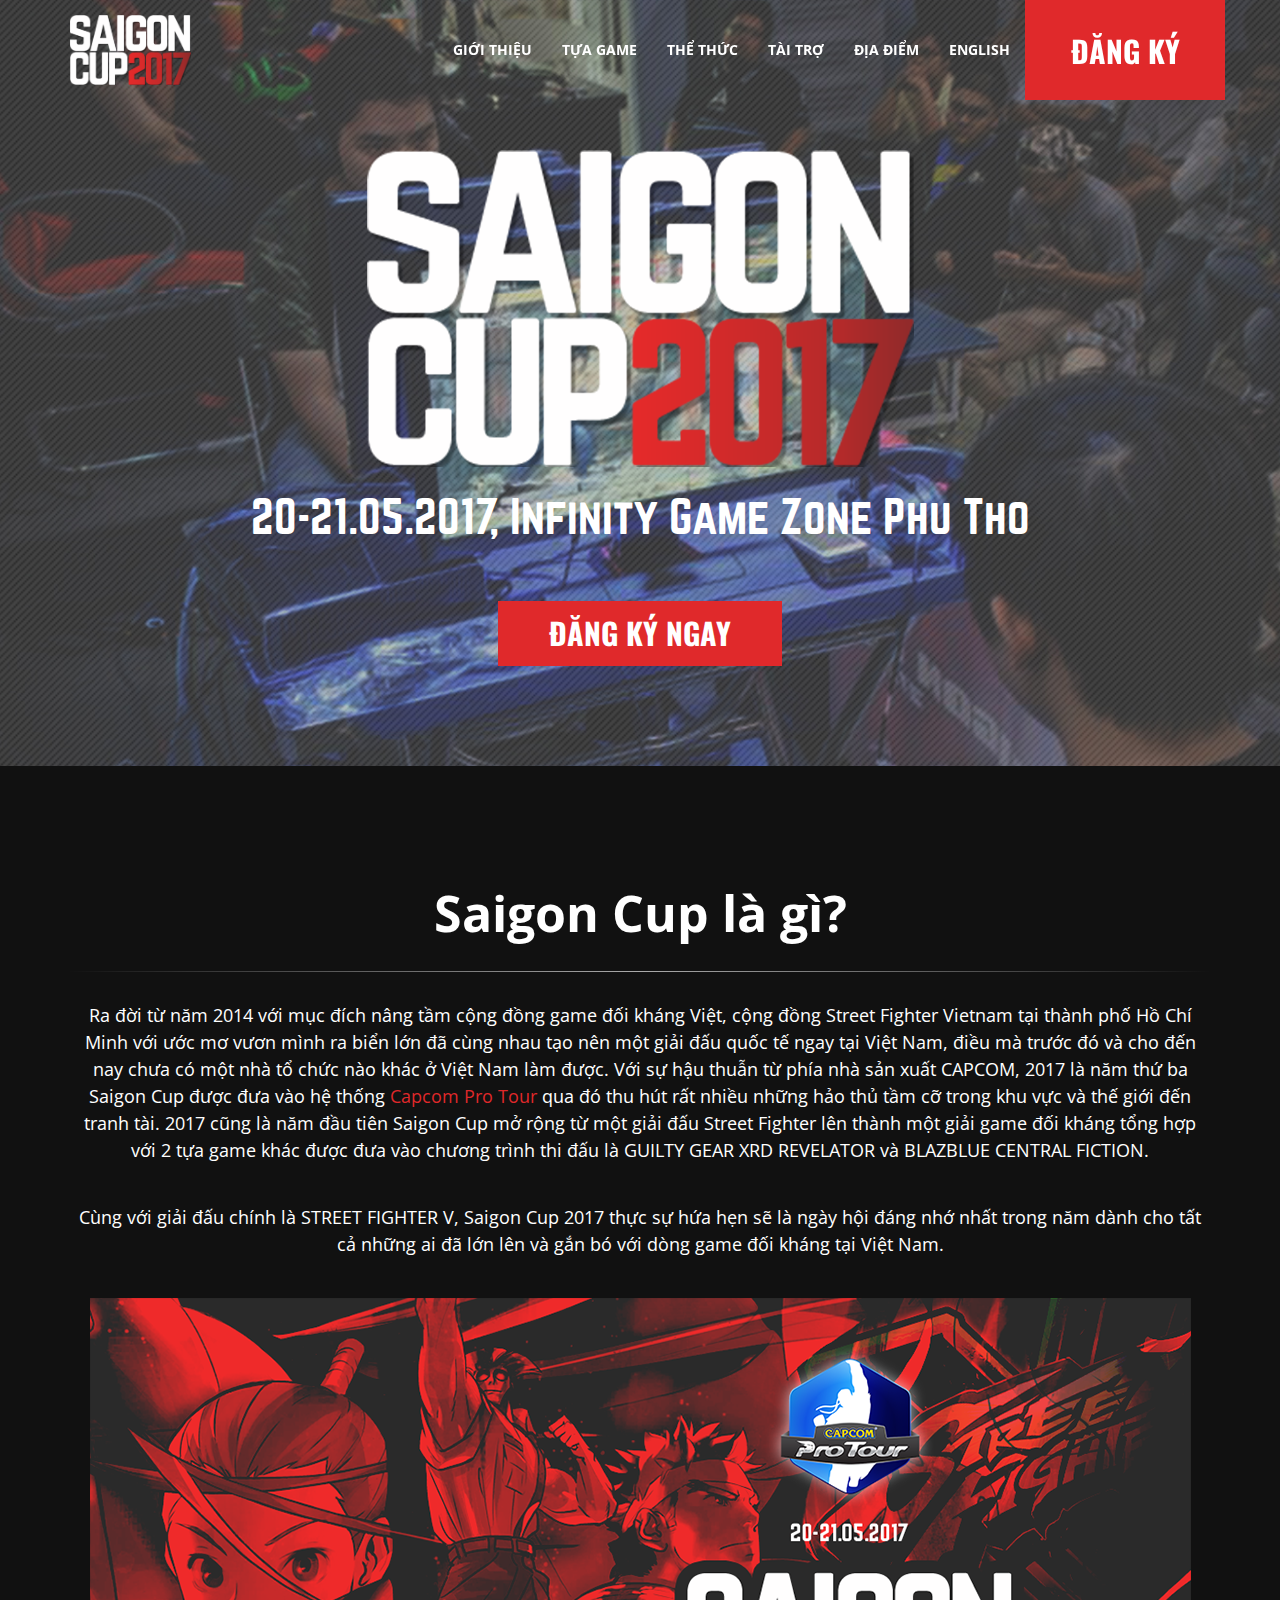
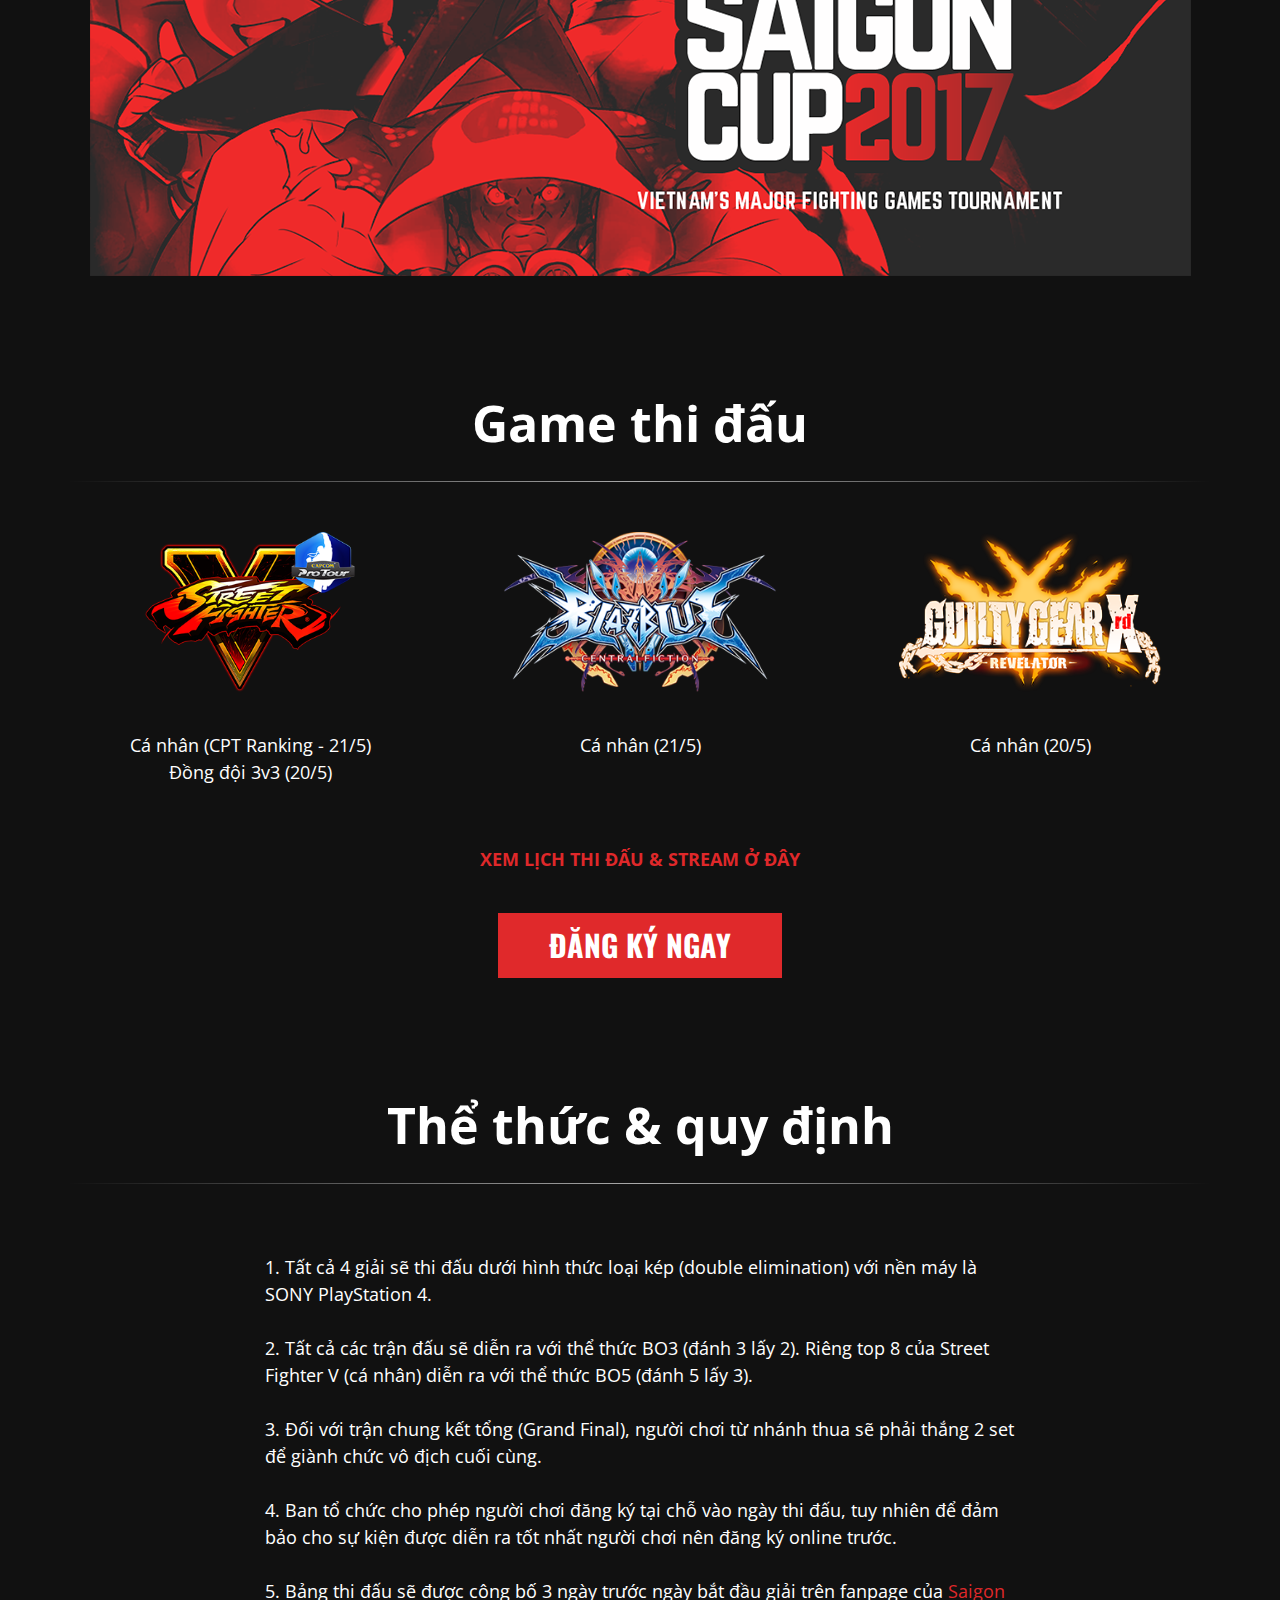
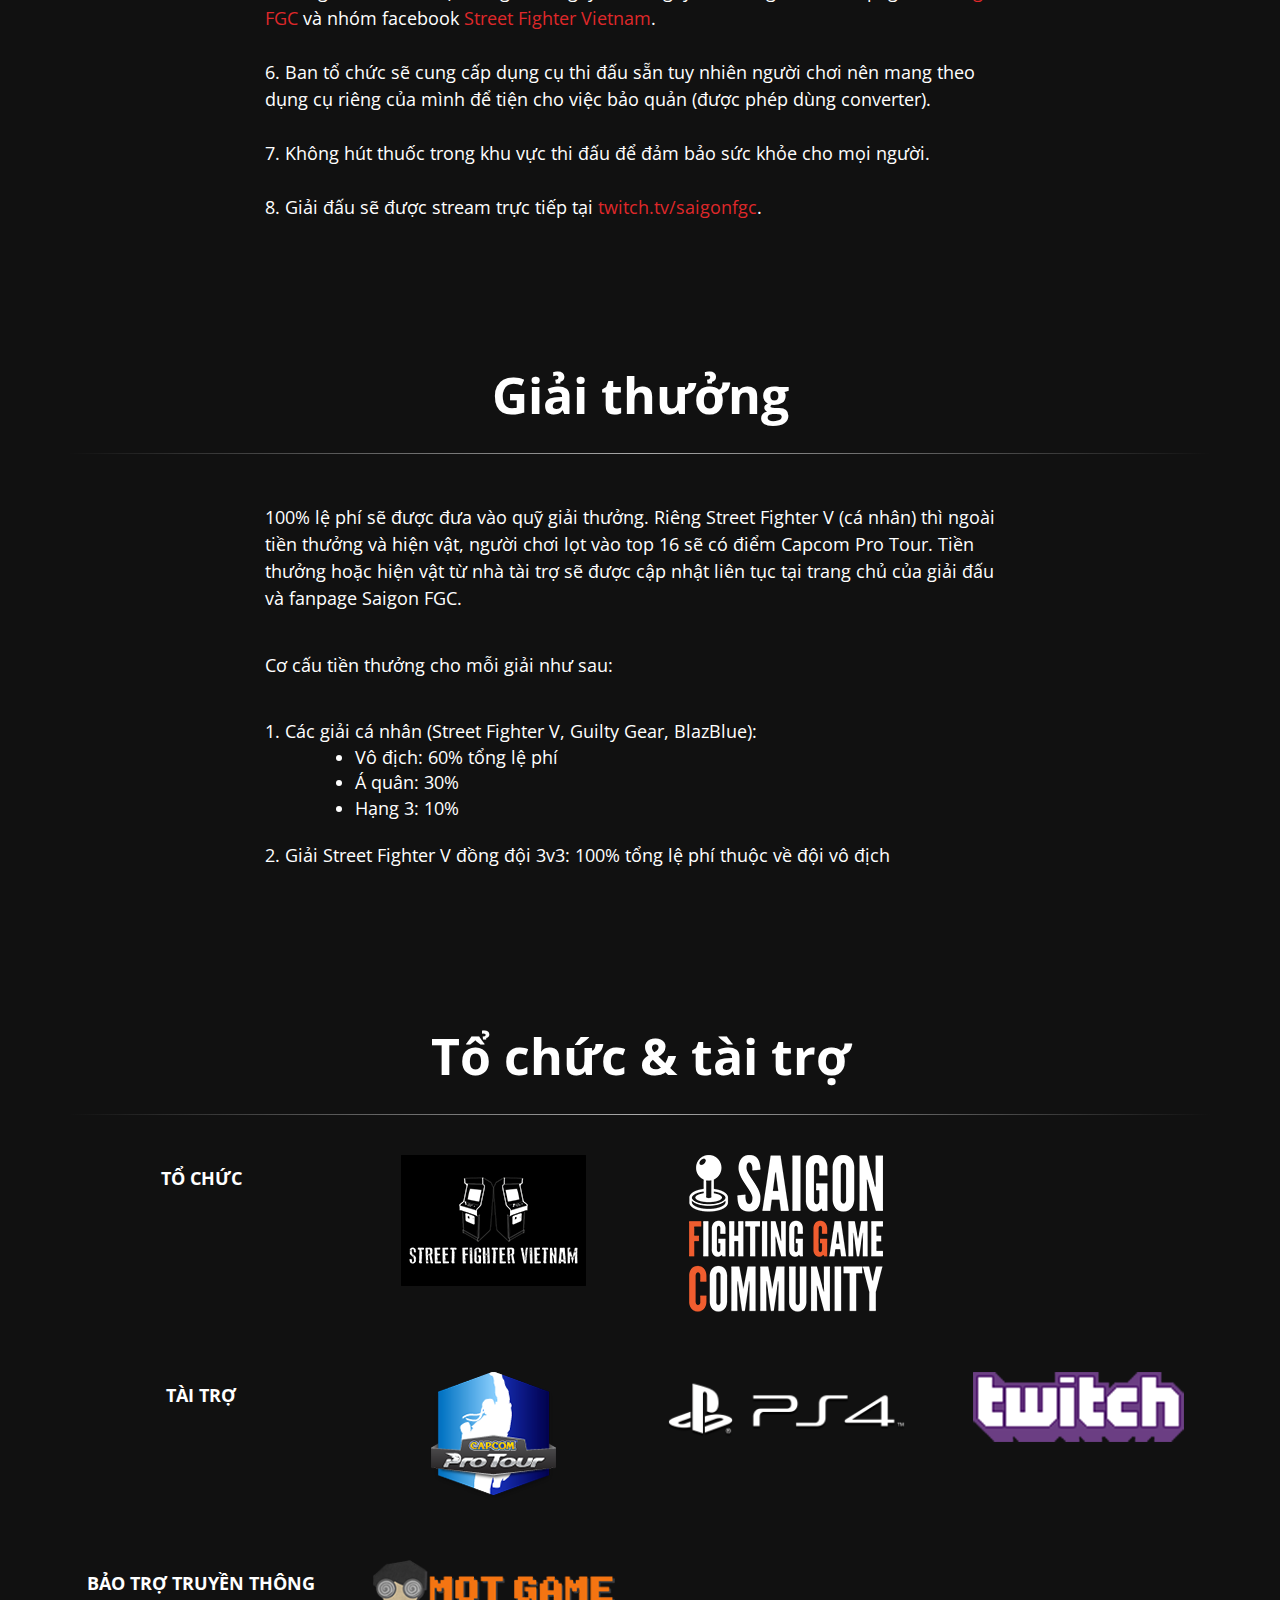
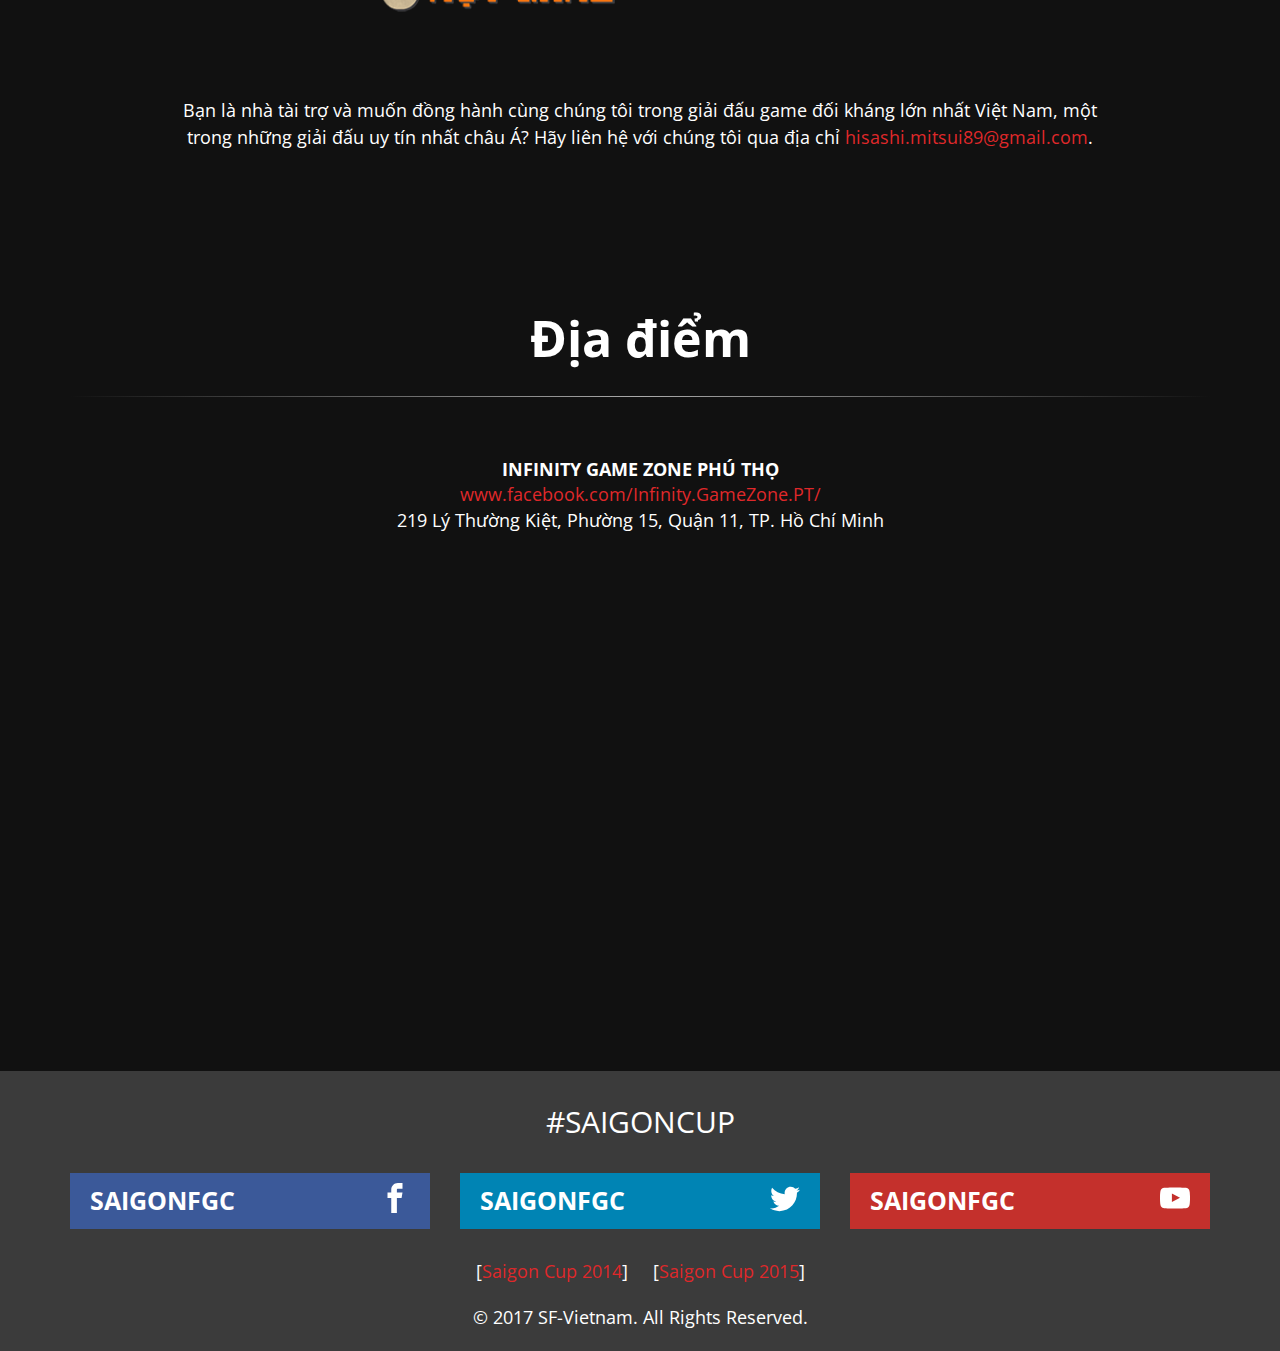
==== commit 2b93d8a0: "Update documentation" ====
--- a/index.html
+++ b/index.html
@@ -1,4 +1,4 @@
-<!doctype html> <html> <head> <meta content="IE=edge" http-equiv=X-UA-Compatible> <meta charset=utf-8> <meta name=viewport content="width=device-width, initial-scale=1, shrink-to-fit=no"> <link rel=apple-touch-icon sizes=180x180 href="/apple-touch-icon.png"> <link rel=icon type="image/png" href="/favicon-32x32.png" sizes=32x32> <link rel=icon type="image/png" href="/favicon-16x16.png" sizes=16x16> <link rel=manifest href="/manifest.json"> <link rel=mask-icon href="/safari-pinned-tab.svg" color="#5bbad5"> <meta name=theme-color content="#ffffff"> <title>Saigon Cup 2017</title> <meta property="og:image" content="https://saigoncup2017.sf-vietnam.com/images/trailer.png"/> <meta property="og:description" content="Giải game đối kháng lớn nhất Việt Nam"/> <link rel=stylesheet href="https://maxcdn.bootstrapcdn.com/bootstrap/3.3.7/css/bootstrap.min.css" integrity="sha384-BVYiiSIFeK1dGmJRAkycuHAHRg32OmUcww7on3RYdg4Va+PmSTsz/K68vbdEjh4u" crossorigin=anonymous> <link href="https://fonts.googleapis.com/css?family=Open+Sans:400,800|Oswald" rel=stylesheet> <link href="/stylesheets/fonts.css" rel=stylesheet /> <link href="/stylesheets/site.css" rel=stylesheet /> </head> <body class=index> <svg style="position: absolute; width: 0; height: 0; overflow: hidden;" version="1.1" xmlns="http://www.w3.org/2000/svg" xmlns:xlink="http://www.w3.org/1999/xlink"> <defs> <symbol id=icon-fakebook viewBox="0 0 32 32"> <title>fakebook</title> <path d="M19 6h5v-6h-5c-3.86 0-7 3.14-7 7v3h-4v6h4v16h6v-16h5l1-6h-6v-3c0-0.542 0.458-1 1-1z"></path> </symbol> <symbol id=icon-twatter viewBox="0 0 32 32"> <title>twatter</title> <path d="M32 7.075c-1.175 0.525-2.444 0.875-3.769 1.031 1.356-0.813 2.394-2.1 2.887-3.631-1.269 0.75-2.675 1.3-4.169 1.594-1.2-1.275-2.906-2.069-4.794-2.069-3.625 0-6.563 2.938-6.563 6.563 0 0.512 0.056 1.012 0.169 1.494-5.456-0.275-10.294-2.888-13.531-6.862-0.563 0.969-0.887 2.1-0.887 3.3 0 2.275 1.156 4.287 2.919 5.463-1.075-0.031-2.087-0.331-2.975-0.819 0 0.025 0 0.056 0 0.081 0 3.181 2.263 5.838 5.269 6.437-0.55 0.15-1.131 0.231-1.731 0.231-0.425 0-0.831-0.044-1.237-0.119 0.838 2.606 3.263 4.506 6.131 4.563-2.25 1.762-5.075 2.813-8.156 2.813-0.531 0-1.050-0.031-1.569-0.094 2.913 1.869 6.362 2.95 10.069 2.95 12.075 0 18.681-10.006 18.681-18.681 0-0.287-0.006-0.569-0.019-0.85 1.281-0.919 2.394-2.075 3.275-3.394z"></path> </symbol> <symbol id=icon-jewtube viewBox="0 0 32 32"> <title>jewtube</title> <path d="M31.681 9.6c0 0-0.313-2.206-1.275-3.175-1.219-1.275-2.581-1.281-3.206-1.356-4.475-0.325-11.194-0.325-11.194-0.325h-0.012c0 0-6.719 0-11.194 0.325-0.625 0.075-1.987 0.081-3.206 1.356-0.963 0.969-1.269 3.175-1.269 3.175s-0.319 2.588-0.319 5.181v2.425c0 2.587 0.319 5.181 0.319 5.181s0.313 2.206 1.269 3.175c1.219 1.275 2.819 1.231 3.531 1.369 2.563 0.244 10.881 0.319 10.881 0.319s6.725-0.012 11.2-0.331c0.625-0.075 1.988-0.081 3.206-1.356 0.962-0.969 1.275-3.175 1.275-3.175s0.319-2.587 0.319-5.181v-2.425c-0.006-2.588-0.325-5.181-0.325-5.181zM12.694 20.15v-8.994l8.644 4.513-8.644 4.481z"></path> </symbol> </defs> </svg> <div class=header id=head> <nav id=top-nav class="navbar navbar-fixed-top"> <div class=container> <div class="navbar-header hidden-xs hidden-sm"> <a class=navbar-brand href="#head"> <img src="/images/sgc-logo.png" class=logo alt="Sgc logo"/> </a> </div> <ul class="nav navbar-nav navbar-right"> <li><a class="small-nav hidden-xs" href="#about">Giới thiệu</a></li> <li><a class="small-nav hidden-xs" href="#games">Tựa game</a></li> <li><a class="small-nav hidden-xs" href="#rules">Thể thức</a></li> <li><a class="small-nav hidden-xs" href="#sponsors">tài trợ</a></li> <li><a class="small-nav hidden-xs" href="#venue">Địa điểm</a></li> <li class=xs-left><a class=language-picker href="/en">English</a></li> <li class=xs-right><a target=_blank rel=noopener href="https://goo.gl/forms/3yOLox5AulwyW3uG3" class="register btn">Đăng ký</a></li> </ul> </div> </nav> <div class=container> <div class=row> <div class=col-xs-12> <img src="/images/sgc-logo.png" class="main-logo img-responsive" alt="Sgc logo"/> </div> <div class=col-xs-12> <p class=subheader> 20-21.05.2017, Infinity Game Zone Phu Tho </p> </div> </div> <div class="row text-center"> <div class=col-xs-12> <a target=_blank rel=noopener href="https://goo.gl/forms/3yOLox5AulwyW3uG3" class="btn register-now">Đăng ký ngay</a> </div> </div> </div> </div> <div class="container content"> <div class=row> <div id=about class=col-xs-12> <h1>Saigon Cup là gì?</h1> <p>Ra đời từ năm 2014 với mục đích nâng tầm cộng đồng game đối kháng Việt, cộng đồng Street Fighter Vietnam tại thành phố Hồ Chí Minh với ước mơ vươn mình ra biển lớn đã cùng nhau tạo nên một giải đấu quốc tế ngay tại Việt Nam, điều mà trước đó và cho đến nay chưa có một nhà tổ chức nào khác ở Việt Nam làm được. Với sự hậu thuẫn từ phía nhà sản xuất CAPCOM, 2017 là năm thứ ba Saigon Cup được đưa vào hệ thống <a target=_blank rel=noopener href="http://capcomprotour.com/schedule/">Capcom Pro Tour</a> qua đó thu hút rất nhiều những hảo thủ tầm cỡ trong khu vực và thế giới đến tranh tài. 2017 cũng là năm đầu tiên Saigon Cup mở rộng từ một giải đấu Street Fighter lên thành một giải game đối kháng tổng hợp với 2 tựa game khác được đưa vào chương trình thi đấu là GUILTY GEAR XRD REVELATOR và BLAZBLUE CENTRAL FICTION. </p> <p>Cùng với giải đấu chính là STREET FIGHTER V, Saigon Cup 2017 thực sự hứa hẹn sẽ là ngày hội đáng nhớ nhất trong năm dành cho tất cả những ai đã lớn lên và gắn bó với dòng game đối kháng tại Việt Nam. </p> <img src="/images/trailer.png" class="trailer center-block img-responsive" alt=Trailer /> </div> </div> <div class=row> <div id=games class=col-xs-12> <h1>Game thi đấu</h1> </div> </div> <div class=row> <div class="col-sm-12 col-md-4"> <img src="/images/sf-logo.png" class="game-logo center-block img-responsive" alt="Sf logo"/> <p> Cá nhân (CPT Ranking - 21/5) <br/> Đồng đội 3v3 (20/5) </p> </div> <div class="col-sm-12 col-md-4"> <img src="/images/bb-logo.png" class="game-logo center-block img-responsive" alt="Bb logo"/> <p>Cá nhân (21/5)</p> </div> <div class="col-sm-12 col-md-4"> <img src="/images/gg-logo.png" class="game-logo center-block img-responsive" alt="Gg logo"/> <p>Cá nhân (20/5)</p> </div> <div class=col-xs-12> <p class=red-emphasis>*Lịch thi đấu và live stream cụ thể của từng game trong hai ngày 20 & 21/5/2017 sẽ được thông báo trước giải 2 tuần. </p> </div> <div class=col-xs-12> <a target=_blank rel=noopener href="https://goo.gl/forms/3yOLox5AulwyW3uG3" class="btn register-now">Đăng ký ngay</a> </div> </div> <div class=row> <div id=rules class=col-xs-12> <h1>Thể thức & quy định</h1> </div> <div class="col-sm-12 col-md-10 col-md-offset-1 col-lg-offset-2 col-lg-8 rules"> <p> 1. Tất cả 4 giải sẽ thi đấu dưới hình thức loại kép (double elimination) với nền máy là SONY PlayStation 4. </p> <p> 2. Tất cả các trận đấu sẽ diễn ra với thể thức BO3 (đánh 3 lấy 2). Riêng top 8 của Street Fighter V (cá nhân) diễn ra với thể thức BO5 (đánh 5 lấy 3). </p> <p> 3. Đối với trận chung kết tổng (Grand Final), người chơi từ nhánh thua sẽ phải thắng 2 set để giành chức vô địch cuối cùng. </p> <p> 4. Ban tổ chức cho phép người chơi đăng ký tại chỗ vào ngày thi đấu, tuy nhiên để đảm bảo cho sự kiện được diễn ra tốt nhất người chơi nên đăng ký online trước. </p> <p> 5. Bảng thi đấu sẽ được công bố 3 ngày trước ngày bắt đầu giải trên fanpage của <a target=_blank rel=noopener href="https://www.facebook.com/SaigonFGC/">Saigon FGC</a> và nhóm facebook <a target=_blank rel=noopener href="https://www.facebook.com/groups/SFVietnam/">Street Fighter Vietnam</a>. </p> <p> 6. Ban tổ chức sẽ cung cấp dụng cụ thi đấu sẵn tuy nhiên người chơi nên mang theo dụng cụ riêng của mình để tiện cho việc bảo quản (được phép dùng converter). </p> <p> 7. Không hút thuốc trong khu vực thi đấu để đảm bảo sức khỏe cho mọi người. </p> <p> 8. Giải đấu sẽ được stream trực tiếp tại <a target=_blank rel=noopener href="https://www.twitch.tv/saigonfgc">twitch.tv/saigonfgc</a>. </p> </div> </div> <div class=row> <div class=col-xs-12> <h1>Giải thưởng</h1> </div> <div class="col-sm-12 col-md-10 col-md-offset-1 col-lg-offset-2 col-lg-8 prizes"> <p>100% lệ phí sẽ được đưa vào quỹ giải thưởng. Riêng Street Fighter V (cá nhân) thì ngoài tiền thưởng và hiện vật, người chơi lọt vào top 16 sẽ có điểm Capcom Pro Tour. Tiền thưởng hoặc hiện vật từ nhà tài trợ sẽ được cập nhật liên tục tại trang chủ của giải đấu và fanpage Saigon FGC. </p> <p>Cơ cấu tiền thưởng cho mỗi giải như sau:</p> <div> 1. Các giải cá nhân (Street Fighter V, Guilty Gear, BlazBlue):<br/> <ul class=prize-list> <li>Vô địch: 60% tổng lệ phí</li> <li>Á quân: 30%</li> <li>Hạng 3: 10%</li> </ul> </div> <p>2. Giải Street Fighter V đồng đội 3v3: 100% tổng lệ phí thuộc về đội vô địch </p> </div> </div> <div class=row> <div id=sponsors class=col-xs-12> <h1>Tổ chức & tài trợ</h1> </div> </div> <div class="row organizers-row"> <div class=col-md-3> <p>Tổ chức</p> </div> <div class=col-md-3> <a target=_blank rel=noopener href="https://www.facebook.com/groups/SFVietnam/"> <img src="/images/sfvn-logo.png" class="center-block img-responsive" alt="Sfvn logo"/> </a> </div> <div class=col-md-3> <a target=_blank rel=noopener href="https://www.facebook.com/SaigonFGC/"> <img src="/images/sgfgc-logo.png" class="center-block img-responsive" alt="Sgfgc logo"/> </a> </div> </div> <div class="row organizers-row"> <div class=col-md-3> <p>tài trợ</p> </div> <div class=col-md-3> <img src="/images/protour-logo.png" class="center-block img-responsive" alt="Protour logo"/> </div> <div class=col-md-3> <img src="/images/ps4-logo.png" class="center-block img-responsive" alt="Ps4 logo"/> </div> <div class=col-md-3> <img src="/images/twitch-logo.png" class="center-block img-responsive" alt="Twitch logo"/> </div> </div> <div class="row organizers-row"> <div class=col-md-3> <p>Bảo trợ truyền thông</p> </div> <div class=col-md-3> <img src="/images/motgame-logo.png" class="center-block img-responsive" alt="Motgame logo"/> </div> </div> <div class=row> <div class="col-md-12 col-lg-10 col-lg-offset-1"> <p>Bạn là nhà tài trợ và muốn đồng hành cùng chúng tôi trong giải đấu game đối kháng lớn nhất Việt Nam, một trong những giải đấu uy tín nhất châu Á? Hãy liên hệ với chúng tôi qua địa chỉ <a href="mailto:hisashi.mitsui89@gmail.com">hisashi.mitsui89@gmail.com</a>. </p> </div> </div> <div class=row> <div id=venue class=col-xs-12> <h1>Địa điểm</h1> </div> <div class=col-xs-12> <div class=venue-name>INFINITY GAME ZONE PHÚ THỌ</div> <a class=venue-link href="https://www.facebook.com/Infinity.GameZone.PT/" target=_blank rel=noopener> www.facebook.com/Infinity.GameZone.PT/ </a> <div>219 Lý Thường Kiệt, Phường 15, Quận 11, TP. Hồ Chí Minh</div> </div> <div class="col-md-12 col-lg-10 col-lg-offset-1 map"> <iframe src="https://www.google.com/maps/embed?pb=!1m18!1m12!1m3!1d3919.564190995421!2d106.66325064533922!3d10.76803188728442!2m3!1f0!2f0!3f0!3m2!1i1024!2i768!4f13.1!3m3!1m2!1s0x31752eea2a2d9c3b%3A0x717020ef34534a9!2sInfinity+Game+Zone+Ph%C3%BA+Th%E1%BB%8D!5e0!3m2!1sen!2s!4v1489932252045" width="100%" height=450 frameborder=0 style="border:0" allowfullscreen></iframe> </div> </div> </div> <div class=footer> <div class=container> <div class=row> <div class="col-xs-12 hashtag"> #SAIGONCUP </div> <div class="col-xs-12 col-sm-4"> <a class="s-link fakebook" target=_blank rel=noopener href="https://www.facebook.com/SaigonFGC/"> <span>SAIGONFGC</span> <svg class="icon icon-fakebook"><use xlink:href="#icon-fakebook"></use></svg> </a> </div> <div class="col-xs-12 col-sm-4"> <a class="s-link twatter" target=_blank rel=noopener href="https://twitter.com/saigonfgc"> <span>SAIGONFGC</span> <svg class="icon icon-twatter"><use xlink:href="#icon-twatter"></use></svg> </a> </div> <div class="col-xs-12 col-sm-4"> <a class="s-link jewtube" target=_blank rel=noopener href="https://www.youtube.com/channel/UCXKJS58sqzsy0ntJgH3YCXQ"> <span>SAIGONFGC</span> <svg class="icon icon-jewtube"><use xlink:href="#icon-jewtube"></use></svg> </a> </div> <div class=col-xs-12> <p class=archives> <span>[<a target=_blank rel=noopener href="https://www.youtube.com/playlist?list=PLZ-PMUoGSBRTW-Vh0LwISmgqscsqqHcFY">Saigon Cup 2014</a>]</span> <span>[<a target=_blank rel=noopener href="https://www.youtube.com/playlist?list=PLfMu1efwDKb5n5tWsO-SHVdO_ALZQiYsl">Saigon Cup 2015</a>]</span> </p> </div> <div class="col-xs-12 copyright"> &copy; 2017 SF-Vietnam. All Rights Reserved. </div> </div> </div> </div> <script src="https://ajax.googleapis.com/ajax/libs/jquery/3.1.1/jquery.min.js"></script> <script src="https://maxcdn.bootstrapcdn.com/bootstrap/3.3.7/js/bootstrap.min.js" integrity=sha384-Tc5IQib027qvyjSMfHjOMaLkfuWVxZxUPnCJA7l2mCWNIpG9mGCD8wGNIcPD7Txa crossorigin=anonymous></script> <script>
+<!doctype html> <html> <head> <meta content="IE=edge" http-equiv=X-UA-Compatible> <meta charset=utf-8> <meta name=viewport content="width=device-width, initial-scale=1, shrink-to-fit=no"> <link rel=apple-touch-icon sizes=180x180 href="/apple-touch-icon.png"> <link rel=icon type="image/png" href="/favicon-32x32.png" sizes=32x32> <link rel=icon type="image/png" href="/favicon-16x16.png" sizes=16x16> <link rel=manifest href="/manifest.json"> <link rel=mask-icon href="/safari-pinned-tab.svg" color="#5bbad5"> <meta name=theme-color content="#ffffff"> <title>Saigon Cup 2017</title> <meta property="og:image" content="https://saigoncup2017.sf-vietnam.com/images/trailer.png"/> <meta property="og:description" content="Giải game đối kháng lớn nhất Việt Nam"/> <link rel=stylesheet href="https://maxcdn.bootstrapcdn.com/bootstrap/3.3.7/css/bootstrap.min.css" integrity="sha384-BVYiiSIFeK1dGmJRAkycuHAHRg32OmUcww7on3RYdg4Va+PmSTsz/K68vbdEjh4u" crossorigin=anonymous> <link href="https://fonts.googleapis.com/css?family=Open+Sans:400,800|Oswald" rel=stylesheet> <link href="/stylesheets/fonts.css" rel=stylesheet /> <link href="/stylesheets/site.css" rel=stylesheet /> </head> <body class=index> <svg style="position: absolute; width: 0; height: 0; overflow: hidden;" version="1.1" xmlns="http://www.w3.org/2000/svg" xmlns:xlink="http://www.w3.org/1999/xlink"> <defs> <symbol id=icon-fakebook viewBox="0 0 32 32"> <title>fakebook</title> <path d="M19 6h5v-6h-5c-3.86 0-7 3.14-7 7v3h-4v6h4v16h6v-16h5l1-6h-6v-3c0-0.542 0.458-1 1-1z"></path> </symbol> <symbol id=icon-twatter viewBox="0 0 32 32"> <title>twatter</title> <path d="M32 7.075c-1.175 0.525-2.444 0.875-3.769 1.031 1.356-0.813 2.394-2.1 2.887-3.631-1.269 0.75-2.675 1.3-4.169 1.594-1.2-1.275-2.906-2.069-4.794-2.069-3.625 0-6.563 2.938-6.563 6.563 0 0.512 0.056 1.012 0.169 1.494-5.456-0.275-10.294-2.888-13.531-6.862-0.563 0.969-0.887 2.1-0.887 3.3 0 2.275 1.156 4.287 2.919 5.463-1.075-0.031-2.087-0.331-2.975-0.819 0 0.025 0 0.056 0 0.081 0 3.181 2.263 5.838 5.269 6.437-0.55 0.15-1.131 0.231-1.731 0.231-0.425 0-0.831-0.044-1.237-0.119 0.838 2.606 3.263 4.506 6.131 4.563-2.25 1.762-5.075 2.813-8.156 2.813-0.531 0-1.050-0.031-1.569-0.094 2.913 1.869 6.362 2.95 10.069 2.95 12.075 0 18.681-10.006 18.681-18.681 0-0.287-0.006-0.569-0.019-0.85 1.281-0.919 2.394-2.075 3.275-3.394z"></path> </symbol> <symbol id=icon-jewtube viewBox="0 0 32 32"> <title>jewtube</title> <path d="M31.681 9.6c0 0-0.313-2.206-1.275-3.175-1.219-1.275-2.581-1.281-3.206-1.356-4.475-0.325-11.194-0.325-11.194-0.325h-0.012c0 0-6.719 0-11.194 0.325-0.625 0.075-1.987 0.081-3.206 1.356-0.963 0.969-1.269 3.175-1.269 3.175s-0.319 2.588-0.319 5.181v2.425c0 2.587 0.319 5.181 0.319 5.181s0.313 2.206 1.269 3.175c1.219 1.275 2.819 1.231 3.531 1.369 2.563 0.244 10.881 0.319 10.881 0.319s6.725-0.012 11.2-0.331c0.625-0.075 1.988-0.081 3.206-1.356 0.962-0.969 1.275-3.175 1.275-3.175s0.319-2.587 0.319-5.181v-2.425c-0.006-2.588-0.325-5.181-0.325-5.181zM12.694 20.15v-8.994l8.644 4.513-8.644 4.481z"></path> </symbol> </defs> </svg> <div class=header id=head> <nav id=top-nav class="navbar navbar-fixed-top"> <div class=container> <div class="navbar-header hidden-xs hidden-sm"> <a class=navbar-brand href="#head"> <img src="/images/sgc-logo.png" class=logo alt="Sgc logo"/> </a> </div> <ul class="nav navbar-nav navbar-right"> <li><a class="small-nav hidden-xs" href="#about">Giới thiệu</a></li> <li><a class="small-nav hidden-xs" href="#games">Tựa game</a></li> <li><a class="small-nav hidden-xs" href="#rules">Thể thức</a></li> <li><a class="small-nav hidden-xs" href="#sponsors">tài trợ</a></li> <li><a class="small-nav hidden-xs" href="#venue">Địa điểm</a></li> <li class=xs-left><a class=language-picker href="/en">English</a></li> <li class=xs-right><a target=_blank rel=noopener href="https://goo.gl/forms/3yOLox5AulwyW3uG3" class="register btn">Đăng ký</a></li> </ul> </div> </nav> <div class=container> <div class=row> <div class=col-xs-12> <img src="/images/sgc-logo.png" class="main-logo img-responsive" alt="Sgc logo"/> </div> <div class=col-xs-12> <p class=subheader> 20-21.05.2017, Infinity Game Zone Phu Tho </p> </div> </div> <div class="row text-center"> <div class=col-xs-12> <a target=_blank rel=noopener href="https://goo.gl/forms/3yOLox5AulwyW3uG3" class="btn register-now">Đăng ký ngay</a> </div> </div> </div> </div> <div class="container content"> <div class=row> <div id=about class=col-xs-12> <h1>Saigon Cup là gì?</h1> <p>Ra đời từ năm 2014 với mục đích nâng tầm cộng đồng game đối kháng Việt, cộng đồng Street Fighter Vietnam tại thành phố Hồ Chí Minh với ước mơ vươn mình ra biển lớn đã cùng nhau tạo nên một giải đấu quốc tế ngay tại Việt Nam, điều mà trước đó và cho đến nay chưa có một nhà tổ chức nào khác ở Việt Nam làm được. Với sự hậu thuẫn từ phía nhà sản xuất CAPCOM, 2017 là năm thứ ba Saigon Cup được đưa vào hệ thống <a target=_blank rel=noopener href="http://capcomprotour.com/schedule/">Capcom Pro Tour</a> qua đó thu hút rất nhiều những hảo thủ tầm cỡ trong khu vực và thế giới đến tranh tài. 2017 cũng là năm đầu tiên Saigon Cup mở rộng từ một giải đấu Street Fighter lên thành một giải game đối kháng tổng hợp với 2 tựa game khác được đưa vào chương trình thi đấu là GUILTY GEAR XRD REVELATOR và BLAZBLUE CENTRAL FICTION. </p> <p>Cùng với giải đấu chính là STREET FIGHTER V, Saigon Cup 2017 thực sự hứa hẹn sẽ là ngày hội đáng nhớ nhất trong năm dành cho tất cả những ai đã lớn lên và gắn bó với dòng game đối kháng tại Việt Nam. </p> <img src="/images/trailer.png" class="trailer center-block img-responsive" alt=Trailer /> </div> </div> <div class=row> <div id=games class=col-xs-12> <h1>Game thi đấu</h1> </div> </div> <div class=row> <div class="col-sm-12 col-md-4"> <img src="/images/sf-logo.png" class="game-logo center-block img-responsive" alt="Sf logo"/> <p> Cá nhân (CPT Ranking - 21/5) <br/> Đồng đội 3v3 (20/5) </p> </div> <div class="col-sm-12 col-md-4"> <img src="/images/bb-logo.png" class="game-logo center-block img-responsive" alt="Bb logo"/> <p>Cá nhân (21/5)</p> </div> <div class="col-sm-12 col-md-4"> <img src="/images/gg-logo.png" class="game-logo center-block img-responsive" alt="Gg logo"/> <p>Cá nhân (20/5)</p> </div> <div class=col-xs-12> <p class=red-emphasis> <a href="https://docs.google.com/spreadsheets/d/1fwRWpiyVO_1d5mxF5A-qCpe562ZkFXw6Os4lyprErsQ/" target=_blank rel=noopener>XEM LỊCH THI ĐẤU & STREAM Ở ĐÂY</a> </p> </div> <div class=col-xs-12> <a target=_blank rel=noopener href="https://goo.gl/forms/3yOLox5AulwyW3uG3" class="btn register-now">Đăng ký ngay</a> </div> </div> <div class=row> <div id=rules class=col-xs-12> <h1>Thể thức & quy định</h1> </div> <div class="col-sm-12 col-md-10 col-md-offset-1 col-lg-offset-2 col-lg-8 rules"> <p> 1. Tất cả 4 giải sẽ thi đấu dưới hình thức loại kép (double elimination) với nền máy là SONY PlayStation 4. </p> <p> 2. Tất cả các trận đấu sẽ diễn ra với thể thức BO3 (đánh 3 lấy 2). Riêng top 8 của Street Fighter V (cá nhân) diễn ra với thể thức BO5 (đánh 5 lấy 3). </p> <p> 3. Đối với trận chung kết tổng (Grand Final), người chơi từ nhánh thua sẽ phải thắng 2 set để giành chức vô địch cuối cùng. </p> <p> 4. Ban tổ chức cho phép người chơi đăng ký tại chỗ vào ngày thi đấu, tuy nhiên để đảm bảo cho sự kiện được diễn ra tốt nhất người chơi nên đăng ký online trước. </p> <p> 5. Bảng thi đấu sẽ được công bố 3 ngày trước ngày bắt đầu giải trên fanpage của <a target=_blank rel=noopener href="https://www.facebook.com/SaigonFGC/">Saigon FGC</a> và nhóm facebook <a target=_blank rel=noopener href="https://www.facebook.com/groups/SFVietnam/">Street Fighter Vietnam</a>. </p> <p> 6. Ban tổ chức sẽ cung cấp dụng cụ thi đấu sẵn tuy nhiên người chơi nên mang theo dụng cụ riêng của mình để tiện cho việc bảo quản (được phép dùng converter). </p> <p> 7. Không hút thuốc trong khu vực thi đấu để đảm bảo sức khỏe cho mọi người. </p> <p> 8. Giải đấu sẽ được stream trực tiếp tại <a target=_blank rel=noopener href="https://www.twitch.tv/saigonfgc">twitch.tv/saigonfgc</a>. </p> </div> </div> <div class=row> <div class=col-xs-12> <h1>Giải thưởng</h1> </div> <div class="col-sm-12 col-md-10 col-md-offset-1 col-lg-offset-2 col-lg-8 prizes"> <p>100% lệ phí sẽ được đưa vào quỹ giải thưởng. Riêng Street Fighter V (cá nhân) thì ngoài tiền thưởng và hiện vật, người chơi lọt vào top 16 sẽ có điểm Capcom Pro Tour. Tiền thưởng hoặc hiện vật từ nhà tài trợ sẽ được cập nhật liên tục tại trang chủ của giải đấu và fanpage Saigon FGC. </p> <p>Cơ cấu tiền thưởng cho mỗi giải như sau:</p> <div> 1. Các giải cá nhân (Street Fighter V, Guilty Gear, BlazBlue):<br/> <ul class=prize-list> <li>Vô địch: 60% tổng lệ phí</li> <li>Á quân: 30%</li> <li>Hạng 3: 10%</li> </ul> </div> <p>2. Giải Street Fighter V đồng đội 3v3: 100% tổng lệ phí thuộc về đội vô địch </p> </div> </div> <div class=row> <div id=sponsors class=col-xs-12> <h1>Tổ chức & tài trợ</h1> </div> </div> <div class="row organizers-row"> <div class=col-md-3> <p>Tổ chức</p> </div> <div class=col-md-3> <a target=_blank rel=noopener href="https://www.facebook.com/groups/SFVietnam/"> <img src="/images/sfvn-logo.png" class="center-block img-responsive" alt="Sfvn logo"/> </a> </div> <div class=col-md-3> <a target=_blank rel=noopener href="https://www.facebook.com/SaigonFGC/"> <img src="/images/sgfgc-logo.png" class="center-block img-responsive" alt="Sgfgc logo"/> </a> </div> </div> <div class="row organizers-row"> <div class=col-md-3> <p>tài trợ</p> </div> <div class=col-md-3> <img src="/images/protour-logo.png" class="center-block img-responsive" alt="Protour logo"/> </div> <div class=col-md-3> <img src="/images/ps4-logo.png" class="center-block img-responsive" alt="Ps4 logo"/> </div> <div class=col-md-3> <img src="/images/twitch-logo.png" class="center-block img-responsive" alt="Twitch logo"/> </div> </div> <div class="row organizers-row"> <div class=col-md-3> <p>Bảo trợ truyền thông</p> </div> <div class=col-md-3> <img src="/images/motgame-logo.png" class="center-block img-responsive" alt="Motgame logo"/> </div> </div> <div class=row> <div class="col-md-12 col-lg-10 col-lg-offset-1"> <p>Bạn là nhà tài trợ và muốn đồng hành cùng chúng tôi trong giải đấu game đối kháng lớn nhất Việt Nam, một trong những giải đấu uy tín nhất châu Á? Hãy liên hệ với chúng tôi qua địa chỉ <a href="mailto:hisashi.mitsui89@gmail.com">hisashi.mitsui89@gmail.com</a>. </p> </div> </div> <div class=row> <div id=venue class=col-xs-12> <h1>Địa điểm</h1> </div> <div class=col-xs-12> <div class=venue-name>INFINITY GAME ZONE PHÚ THỌ</div> <a class=venue-link href="https://www.facebook.com/Infinity.GameZone.PT/" target=_blank rel=noopener> www.facebook.com/Infinity.GameZone.PT/ </a> <div>219 Lý Thường Kiệt, Phường 15, Quận 11, TP. Hồ Chí Minh</div> </div> <div class="col-md-12 col-lg-10 col-lg-offset-1 map"> <iframe src="https://www.google.com/maps/embed?pb=!1m18!1m12!1m3!1d3919.564190995421!2d106.66325064533922!3d10.76803188728442!2m3!1f0!2f0!3f0!3m2!1i1024!2i768!4f13.1!3m3!1m2!1s0x31752eea2a2d9c3b%3A0x717020ef34534a9!2sInfinity+Game+Zone+Ph%C3%BA+Th%E1%BB%8D!5e0!3m2!1sen!2s!4v1489932252045" width="100%" height=450 frameborder=0 style="border:0" allowfullscreen></iframe> </div> </div> </div> <div class=footer> <div class=container> <div class=row> <div class="col-xs-12 hashtag"> #SAIGONCUP </div> <div class="col-xs-12 col-sm-4"> <a class="s-link fakebook" target=_blank rel=noopener href="https://www.facebook.com/SaigonFGC/"> <span>SAIGONFGC</span> <svg class="icon icon-fakebook"><use xlink:href="#icon-fakebook"></use></svg> </a> </div> <div class="col-xs-12 col-sm-4"> <a class="s-link twatter" target=_blank rel=noopener href="https://twitter.com/saigonfgc"> <span>SAIGONFGC</span> <svg class="icon icon-twatter"><use xlink:href="#icon-twatter"></use></svg> </a> </div> <div class="col-xs-12 col-sm-4"> <a class="s-link jewtube" target=_blank rel=noopener href="https://www.youtube.com/channel/UCXKJS58sqzsy0ntJgH3YCXQ"> <span>SAIGONFGC</span> <svg class="icon icon-jewtube"><use xlink:href="#icon-jewtube"></use></svg> </a> </div> <div class=col-xs-12> <p class=archives> <span>[<a target=_blank rel=noopener href="https://www.youtube.com/playlist?list=PLZ-PMUoGSBRTW-Vh0LwISmgqscsqqHcFY">Saigon Cup 2014</a>]</span> <span>[<a target=_blank rel=noopener href="https://www.youtube.com/playlist?list=PLfMu1efwDKb5n5tWsO-SHVdO_ALZQiYsl">Saigon Cup 2015</a>]</span> </p> </div> <div class="col-xs-12 copyright"> &copy; 2017 SF-Vietnam. All Rights Reserved. </div> </div> </div> </div> <script src="https://ajax.googleapis.com/ajax/libs/jquery/3.1.1/jquery.min.js"></script> <script src="https://maxcdn.bootstrapcdn.com/bootstrap/3.3.7/js/bootstrap.min.js" integrity=sha384-Tc5IQib027qvyjSMfHjOMaLkfuWVxZxUPnCJA7l2mCWNIpG9mGCD8wGNIcPD7Txa crossorigin=anonymous></script> <script>
       $('#top-nav').affix({
         offset: {
           top: 1
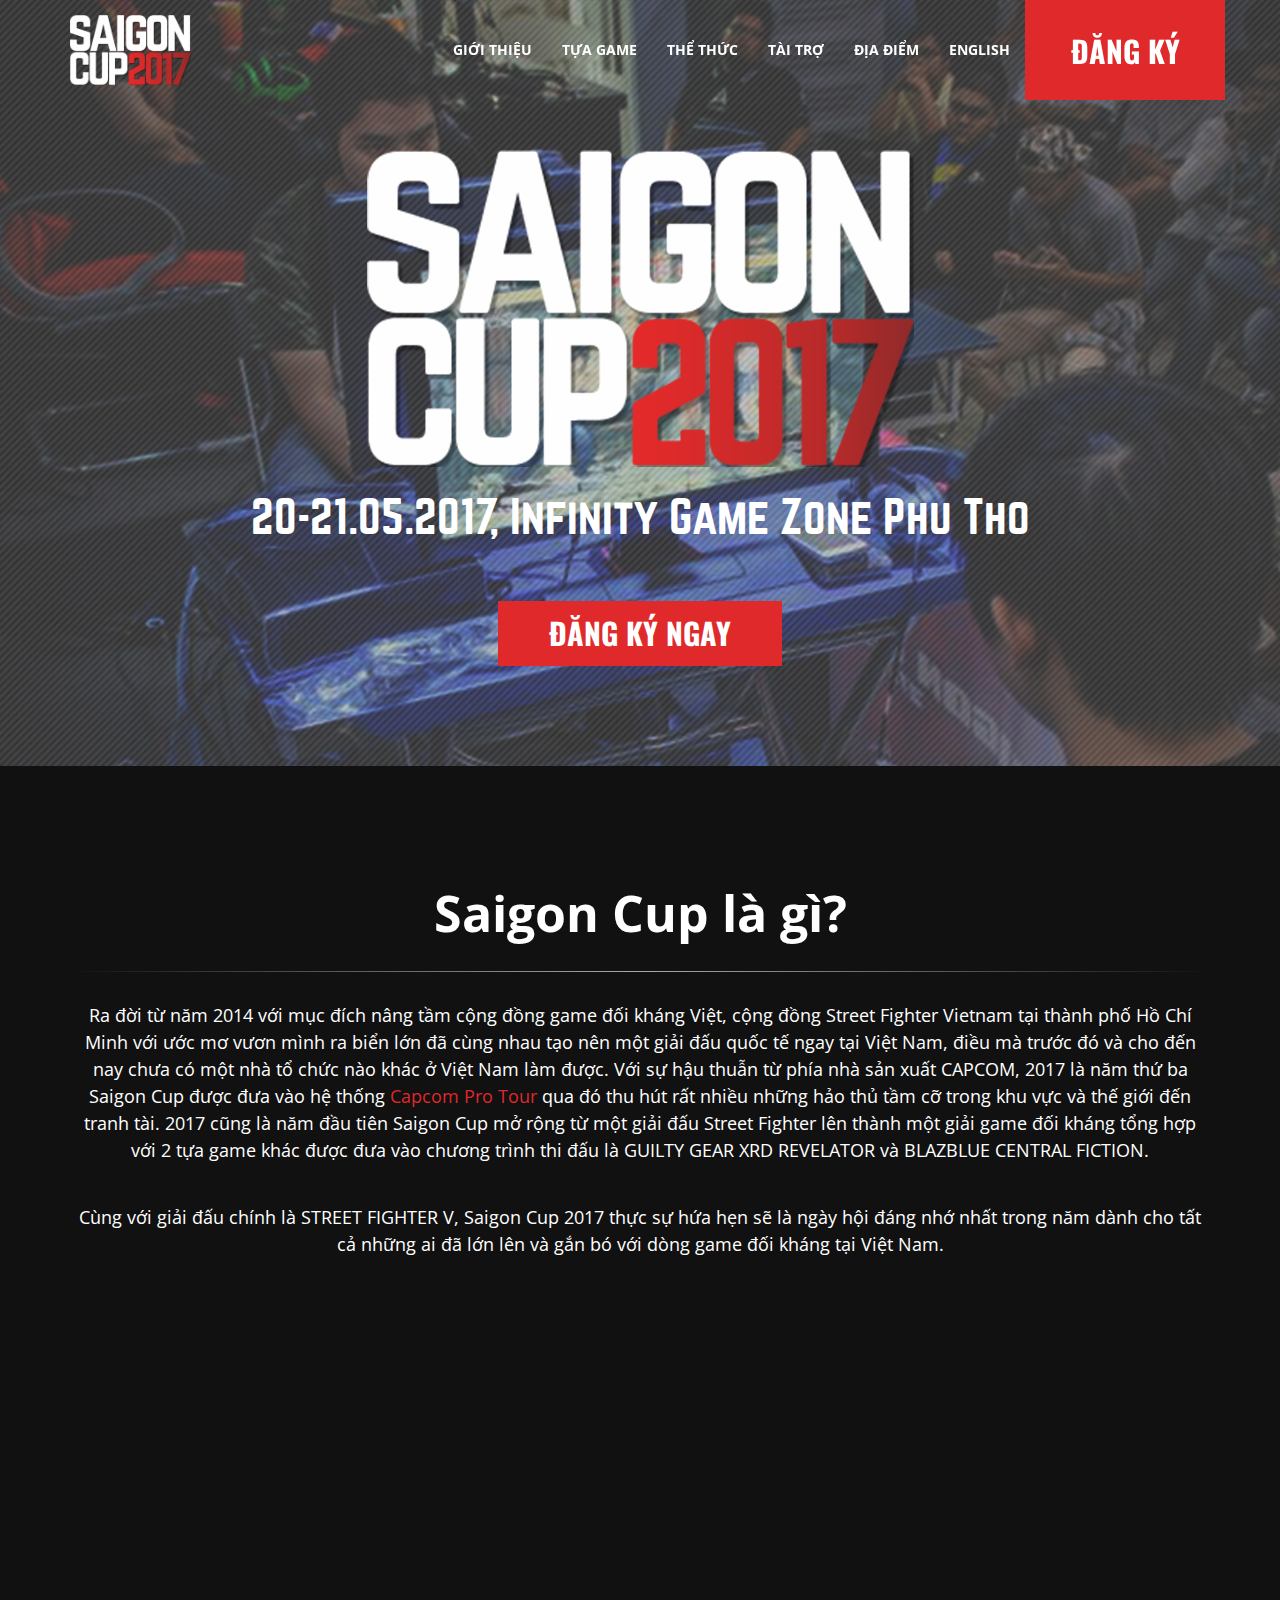
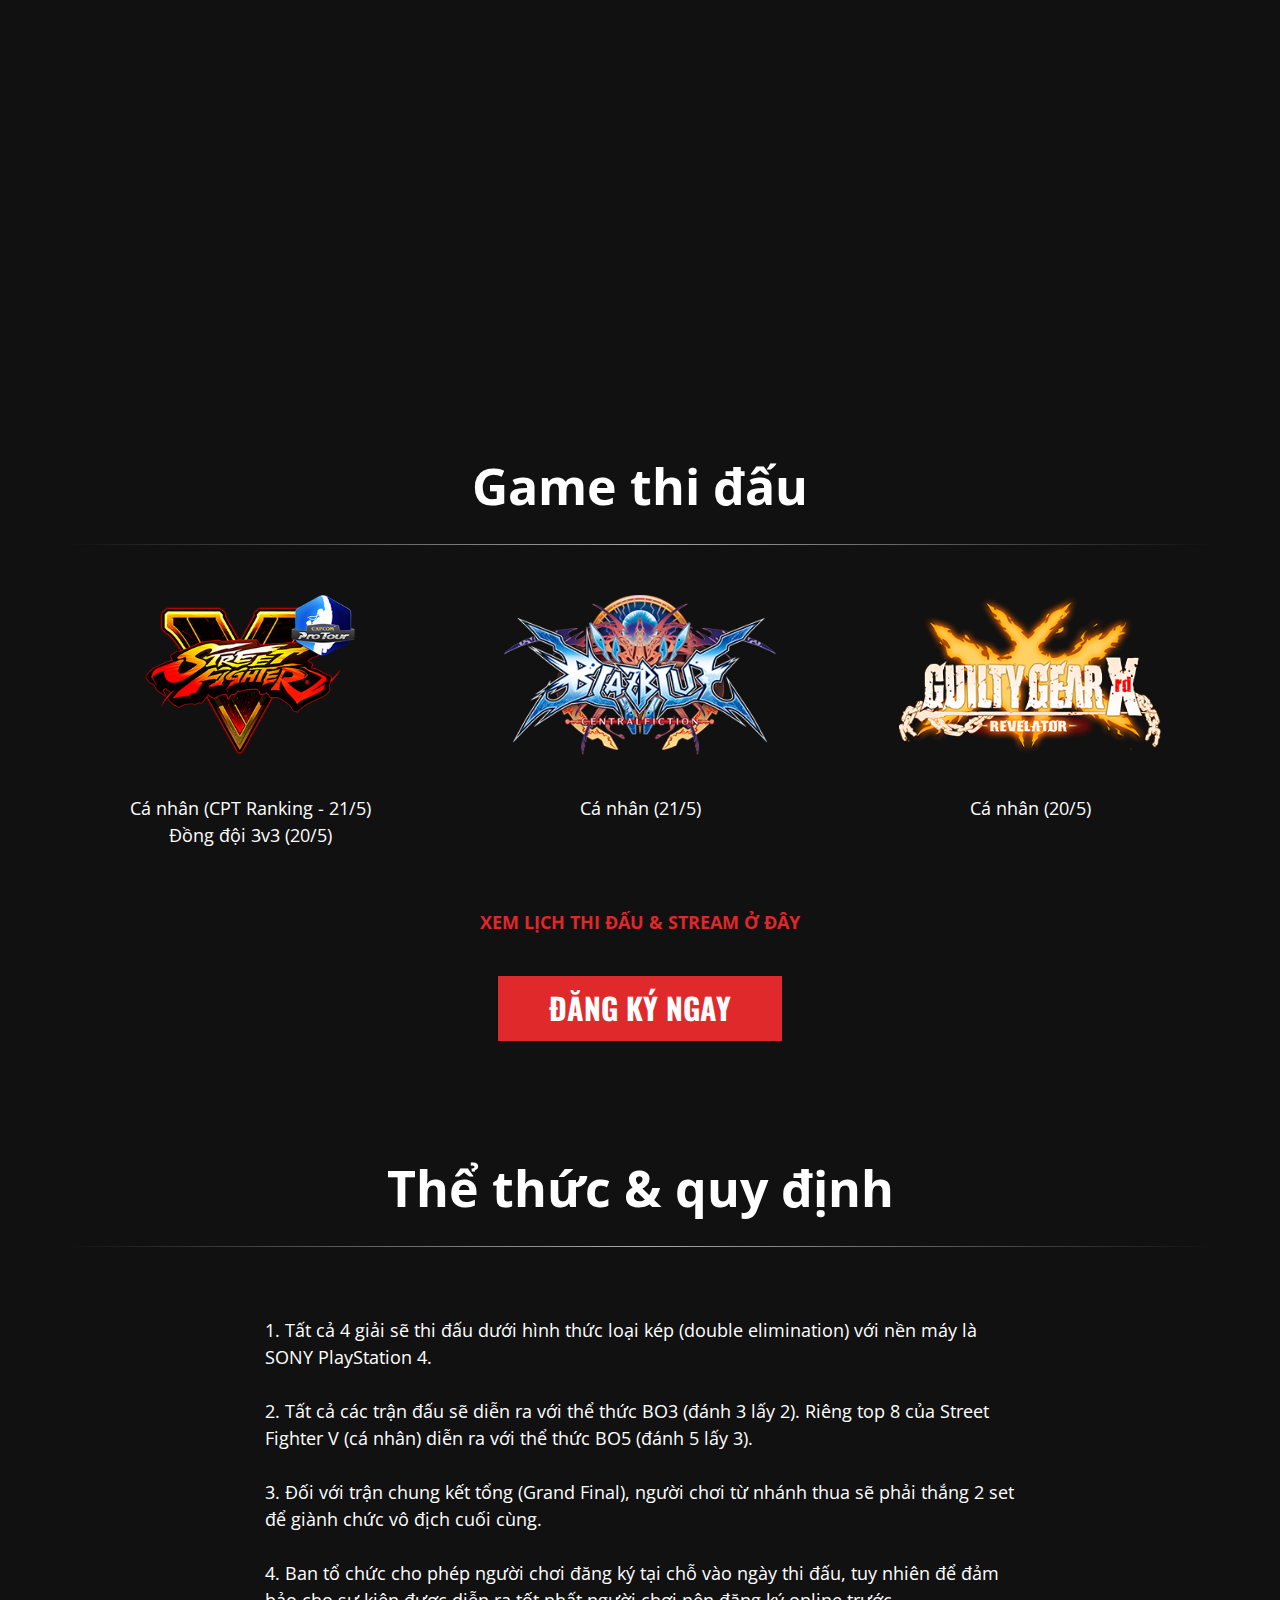
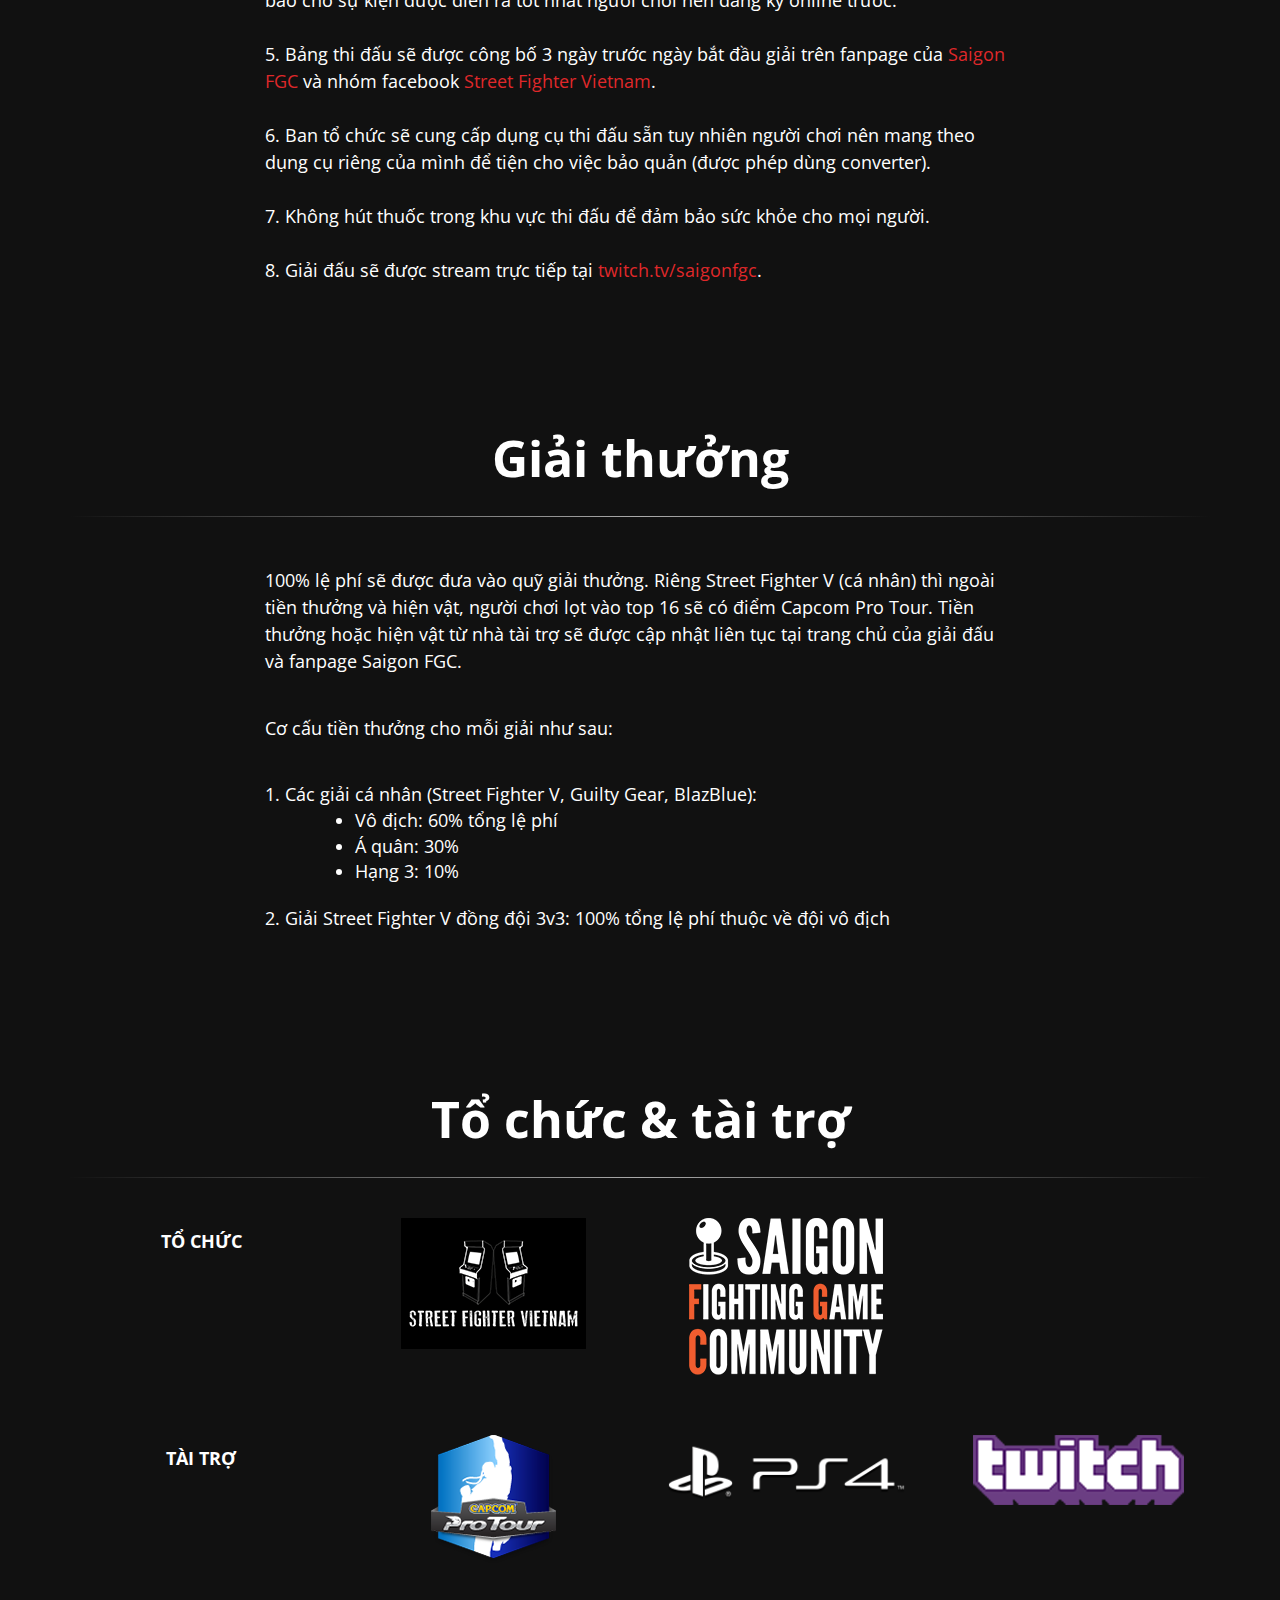
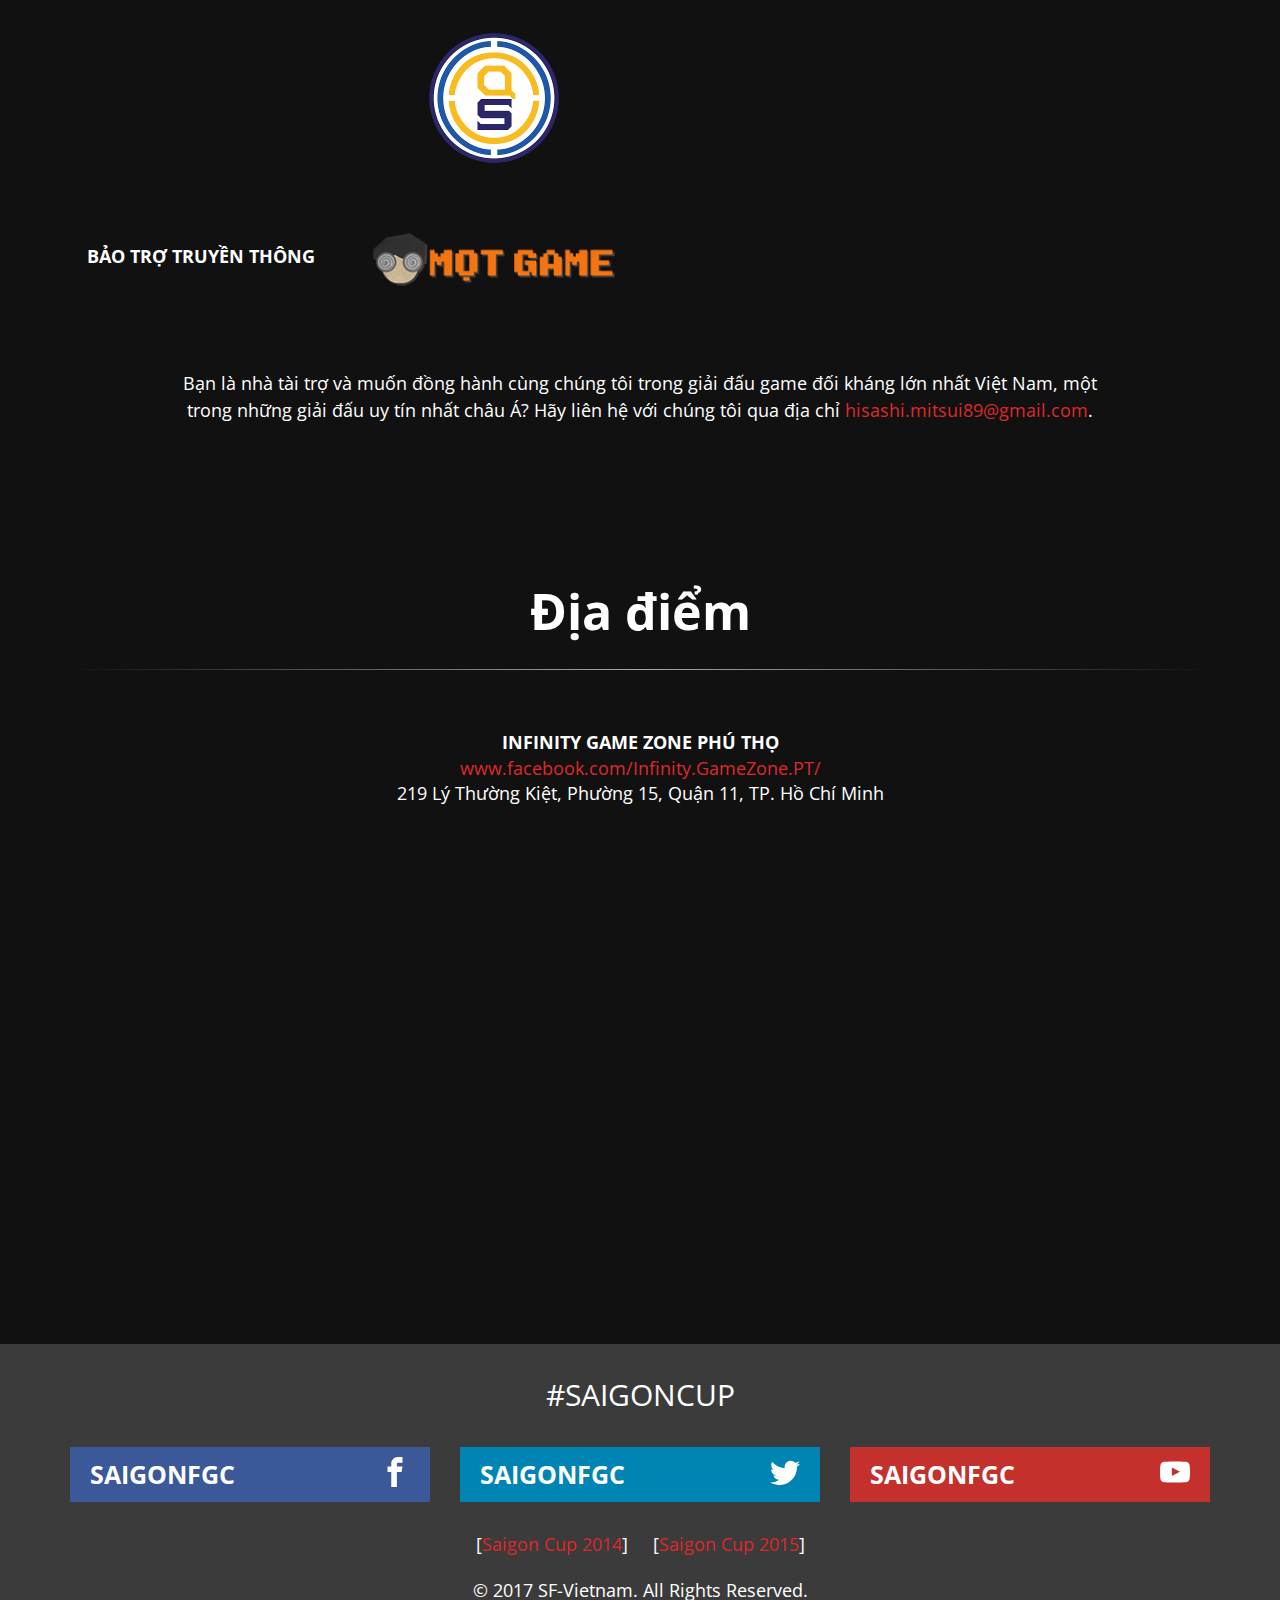
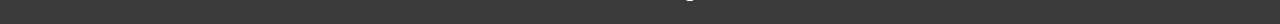
==== commit 63d71cc6: "Update documentation" ====
--- a/index.html
+++ b/index.html
@@ -1,4 +1,4 @@
-<!doctype html> <html> <head> <meta content="IE=edge" http-equiv=X-UA-Compatible> <meta charset=utf-8> <meta name=viewport content="width=device-width, initial-scale=1, shrink-to-fit=no"> <link rel=apple-touch-icon sizes=180x180 href="/apple-touch-icon.png"> <link rel=icon type="image/png" href="/favicon-32x32.png" sizes=32x32> <link rel=icon type="image/png" href="/favicon-16x16.png" sizes=16x16> <link rel=manifest href="/manifest.json"> <link rel=mask-icon href="/safari-pinned-tab.svg" color="#5bbad5"> <meta name=theme-color content="#ffffff"> <title>Saigon Cup 2017</title> <meta property="og:image" content="https://saigoncup2017.sf-vietnam.com/images/trailer.png"/> <meta property="og:description" content="Giải game đối kháng lớn nhất Việt Nam"/> <link rel=stylesheet href="https://maxcdn.bootstrapcdn.com/bootstrap/3.3.7/css/bootstrap.min.css" integrity="sha384-BVYiiSIFeK1dGmJRAkycuHAHRg32OmUcww7on3RYdg4Va+PmSTsz/K68vbdEjh4u" crossorigin=anonymous> <link href="https://fonts.googleapis.com/css?family=Open+Sans:400,800|Oswald" rel=stylesheet> <link href="/stylesheets/fonts.css" rel=stylesheet /> <link href="/stylesheets/site.css" rel=stylesheet /> </head> <body class=index> <svg style="position: absolute; width: 0; height: 0; overflow: hidden;" version="1.1" xmlns="http://www.w3.org/2000/svg" xmlns:xlink="http://www.w3.org/1999/xlink"> <defs> <symbol id=icon-fakebook viewBox="0 0 32 32"> <title>fakebook</title> <path d="M19 6h5v-6h-5c-3.86 0-7 3.14-7 7v3h-4v6h4v16h6v-16h5l1-6h-6v-3c0-0.542 0.458-1 1-1z"></path> </symbol> <symbol id=icon-twatter viewBox="0 0 32 32"> <title>twatter</title> <path d="M32 7.075c-1.175 0.525-2.444 0.875-3.769 1.031 1.356-0.813 2.394-2.1 2.887-3.631-1.269 0.75-2.675 1.3-4.169 1.594-1.2-1.275-2.906-2.069-4.794-2.069-3.625 0-6.563 2.938-6.563 6.563 0 0.512 0.056 1.012 0.169 1.494-5.456-0.275-10.294-2.888-13.531-6.862-0.563 0.969-0.887 2.1-0.887 3.3 0 2.275 1.156 4.287 2.919 5.463-1.075-0.031-2.087-0.331-2.975-0.819 0 0.025 0 0.056 0 0.081 0 3.181 2.263 5.838 5.269 6.437-0.55 0.15-1.131 0.231-1.731 0.231-0.425 0-0.831-0.044-1.237-0.119 0.838 2.606 3.263 4.506 6.131 4.563-2.25 1.762-5.075 2.813-8.156 2.813-0.531 0-1.050-0.031-1.569-0.094 2.913 1.869 6.362 2.95 10.069 2.95 12.075 0 18.681-10.006 18.681-18.681 0-0.287-0.006-0.569-0.019-0.85 1.281-0.919 2.394-2.075 3.275-3.394z"></path> </symbol> <symbol id=icon-jewtube viewBox="0 0 32 32"> <title>jewtube</title> <path d="M31.681 9.6c0 0-0.313-2.206-1.275-3.175-1.219-1.275-2.581-1.281-3.206-1.356-4.475-0.325-11.194-0.325-11.194-0.325h-0.012c0 0-6.719 0-11.194 0.325-0.625 0.075-1.987 0.081-3.206 1.356-0.963 0.969-1.269 3.175-1.269 3.175s-0.319 2.588-0.319 5.181v2.425c0 2.587 0.319 5.181 0.319 5.181s0.313 2.206 1.269 3.175c1.219 1.275 2.819 1.231 3.531 1.369 2.563 0.244 10.881 0.319 10.881 0.319s6.725-0.012 11.2-0.331c0.625-0.075 1.988-0.081 3.206-1.356 0.962-0.969 1.275-3.175 1.275-3.175s0.319-2.587 0.319-5.181v-2.425c-0.006-2.588-0.325-5.181-0.325-5.181zM12.694 20.15v-8.994l8.644 4.513-8.644 4.481z"></path> </symbol> </defs> </svg> <div class=header id=head> <nav id=top-nav class="navbar navbar-fixed-top"> <div class=container> <div class="navbar-header hidden-xs hidden-sm"> <a class=navbar-brand href="#head"> <img src="/images/sgc-logo.png" class=logo alt="Sgc logo"/> </a> </div> <ul class="nav navbar-nav navbar-right"> <li><a class="small-nav hidden-xs" href="#about">Giới thiệu</a></li> <li><a class="small-nav hidden-xs" href="#games">Tựa game</a></li> <li><a class="small-nav hidden-xs" href="#rules">Thể thức</a></li> <li><a class="small-nav hidden-xs" href="#sponsors">tài trợ</a></li> <li><a class="small-nav hidden-xs" href="#venue">Địa điểm</a></li> <li class=xs-left><a class=language-picker href="/en">English</a></li> <li class=xs-right><a target=_blank rel=noopener href="https://goo.gl/forms/3yOLox5AulwyW3uG3" class="register btn">Đăng ký</a></li> </ul> </div> </nav> <div class=container> <div class=row> <div class=col-xs-12> <img src="/images/sgc-logo.png" class="main-logo img-responsive" alt="Sgc logo"/> </div> <div class=col-xs-12> <p class=subheader> 20-21.05.2017, Infinity Game Zone Phu Tho </p> </div> </div> <div class="row text-center"> <div class=col-xs-12> <a target=_blank rel=noopener href="https://goo.gl/forms/3yOLox5AulwyW3uG3" class="btn register-now">Đăng ký ngay</a> </div> </div> </div> </div> <div class="container content"> <div class=row> <div id=about class=col-xs-12> <h1>Saigon Cup là gì?</h1> <p>Ra đời từ năm 2014 với mục đích nâng tầm cộng đồng game đối kháng Việt, cộng đồng Street Fighter Vietnam tại thành phố Hồ Chí Minh với ước mơ vươn mình ra biển lớn đã cùng nhau tạo nên một giải đấu quốc tế ngay tại Việt Nam, điều mà trước đó và cho đến nay chưa có một nhà tổ chức nào khác ở Việt Nam làm được. Với sự hậu thuẫn từ phía nhà sản xuất CAPCOM, 2017 là năm thứ ba Saigon Cup được đưa vào hệ thống <a target=_blank rel=noopener href="http://capcomprotour.com/schedule/">Capcom Pro Tour</a> qua đó thu hút rất nhiều những hảo thủ tầm cỡ trong khu vực và thế giới đến tranh tài. 2017 cũng là năm đầu tiên Saigon Cup mở rộng từ một giải đấu Street Fighter lên thành một giải game đối kháng tổng hợp với 2 tựa game khác được đưa vào chương trình thi đấu là GUILTY GEAR XRD REVELATOR và BLAZBLUE CENTRAL FICTION. </p> <p>Cùng với giải đấu chính là STREET FIGHTER V, Saigon Cup 2017 thực sự hứa hẹn sẽ là ngày hội đáng nhớ nhất trong năm dành cho tất cả những ai đã lớn lên và gắn bó với dòng game đối kháng tại Việt Nam. </p> <img src="/images/trailer.png" class="trailer center-block img-responsive" alt=Trailer /> </div> </div> <div class=row> <div id=games class=col-xs-12> <h1>Game thi đấu</h1> </div> </div> <div class=row> <div class="col-sm-12 col-md-4"> <img src="/images/sf-logo.png" class="game-logo center-block img-responsive" alt="Sf logo"/> <p> Cá nhân (CPT Ranking - 21/5) <br/> Đồng đội 3v3 (20/5) </p> </div> <div class="col-sm-12 col-md-4"> <img src="/images/bb-logo.png" class="game-logo center-block img-responsive" alt="Bb logo"/> <p>Cá nhân (21/5)</p> </div> <div class="col-sm-12 col-md-4"> <img src="/images/gg-logo.png" class="game-logo center-block img-responsive" alt="Gg logo"/> <p>Cá nhân (20/5)</p> </div> <div class=col-xs-12> <p class=red-emphasis> <a href="https://docs.google.com/spreadsheets/d/1fwRWpiyVO_1d5mxF5A-qCpe562ZkFXw6Os4lyprErsQ/" target=_blank rel=noopener>XEM LỊCH THI ĐẤU & STREAM Ở ĐÂY</a> </p> </div> <div class=col-xs-12> <a target=_blank rel=noopener href="https://goo.gl/forms/3yOLox5AulwyW3uG3" class="btn register-now">Đăng ký ngay</a> </div> </div> <div class=row> <div id=rules class=col-xs-12> <h1>Thể thức & quy định</h1> </div> <div class="col-sm-12 col-md-10 col-md-offset-1 col-lg-offset-2 col-lg-8 rules"> <p> 1. Tất cả 4 giải sẽ thi đấu dưới hình thức loại kép (double elimination) với nền máy là SONY PlayStation 4. </p> <p> 2. Tất cả các trận đấu sẽ diễn ra với thể thức BO3 (đánh 3 lấy 2). Riêng top 8 của Street Fighter V (cá nhân) diễn ra với thể thức BO5 (đánh 5 lấy 3). </p> <p> 3. Đối với trận chung kết tổng (Grand Final), người chơi từ nhánh thua sẽ phải thắng 2 set để giành chức vô địch cuối cùng. </p> <p> 4. Ban tổ chức cho phép người chơi đăng ký tại chỗ vào ngày thi đấu, tuy nhiên để đảm bảo cho sự kiện được diễn ra tốt nhất người chơi nên đăng ký online trước. </p> <p> 5. Bảng thi đấu sẽ được công bố 3 ngày trước ngày bắt đầu giải trên fanpage của <a target=_blank rel=noopener href="https://www.facebook.com/SaigonFGC/">Saigon FGC</a> và nhóm facebook <a target=_blank rel=noopener href="https://www.facebook.com/groups/SFVietnam/">Street Fighter Vietnam</a>. </p> <p> 6. Ban tổ chức sẽ cung cấp dụng cụ thi đấu sẵn tuy nhiên người chơi nên mang theo dụng cụ riêng của mình để tiện cho việc bảo quản (được phép dùng converter). </p> <p> 7. Không hút thuốc trong khu vực thi đấu để đảm bảo sức khỏe cho mọi người. </p> <p> 8. Giải đấu sẽ được stream trực tiếp tại <a target=_blank rel=noopener href="https://www.twitch.tv/saigonfgc">twitch.tv/saigonfgc</a>. </p> </div> </div> <div class=row> <div class=col-xs-12> <h1>Giải thưởng</h1> </div> <div class="col-sm-12 col-md-10 col-md-offset-1 col-lg-offset-2 col-lg-8 prizes"> <p>100% lệ phí sẽ được đưa vào quỹ giải thưởng. Riêng Street Fighter V (cá nhân) thì ngoài tiền thưởng và hiện vật, người chơi lọt vào top 16 sẽ có điểm Capcom Pro Tour. Tiền thưởng hoặc hiện vật từ nhà tài trợ sẽ được cập nhật liên tục tại trang chủ của giải đấu và fanpage Saigon FGC. </p> <p>Cơ cấu tiền thưởng cho mỗi giải như sau:</p> <div> 1. Các giải cá nhân (Street Fighter V, Guilty Gear, BlazBlue):<br/> <ul class=prize-list> <li>Vô địch: 60% tổng lệ phí</li> <li>Á quân: 30%</li> <li>Hạng 3: 10%</li> </ul> </div> <p>2. Giải Street Fighter V đồng đội 3v3: 100% tổng lệ phí thuộc về đội vô địch </p> </div> </div> <div class=row> <div id=sponsors class=col-xs-12> <h1>Tổ chức & tài trợ</h1> </div> </div> <div class="row organizers-row"> <div class=col-md-3> <p>Tổ chức</p> </div> <div class=col-md-3> <a target=_blank rel=noopener href="https://www.facebook.com/groups/SFVietnam/"> <img src="/images/sfvn-logo.png" class="center-block img-responsive" alt="Sfvn logo"/> </a> </div> <div class=col-md-3> <a target=_blank rel=noopener href="https://www.facebook.com/SaigonFGC/"> <img src="/images/sgfgc-logo.png" class="center-block img-responsive" alt="Sgfgc logo"/> </a> </div> </div> <div class="row organizers-row"> <div class=col-md-3> <p>tài trợ</p> </div> <div class=col-md-3> <img src="/images/protour-logo.png" class="center-block img-responsive" alt="Protour logo"/> </div> <div class=col-md-3> <img src="/images/ps4-logo.png" class="center-block img-responsive" alt="Ps4 logo"/> </div> <div class=col-md-3> <img src="/images/twitch-logo.png" class="center-block img-responsive" alt="Twitch logo"/> </div> </div> <div class="row organizers-row"> <div class=col-md-3> <p>Bảo trợ truyền thông</p> </div> <div class=col-md-3> <img src="/images/motgame-logo.png" class="center-block img-responsive" alt="Motgame logo"/> </div> </div> <div class=row> <div class="col-md-12 col-lg-10 col-lg-offset-1"> <p>Bạn là nhà tài trợ và muốn đồng hành cùng chúng tôi trong giải đấu game đối kháng lớn nhất Việt Nam, một trong những giải đấu uy tín nhất châu Á? Hãy liên hệ với chúng tôi qua địa chỉ <a href="mailto:hisashi.mitsui89@gmail.com">hisashi.mitsui89@gmail.com</a>. </p> </div> </div> <div class=row> <div id=venue class=col-xs-12> <h1>Địa điểm</h1> </div> <div class=col-xs-12> <div class=venue-name>INFINITY GAME ZONE PHÚ THỌ</div> <a class=venue-link href="https://www.facebook.com/Infinity.GameZone.PT/" target=_blank rel=noopener> www.facebook.com/Infinity.GameZone.PT/ </a> <div>219 Lý Thường Kiệt, Phường 15, Quận 11, TP. Hồ Chí Minh</div> </div> <div class="col-md-12 col-lg-10 col-lg-offset-1 map"> <iframe src="https://www.google.com/maps/embed?pb=!1m18!1m12!1m3!1d3919.564190995421!2d106.66325064533922!3d10.76803188728442!2m3!1f0!2f0!3f0!3m2!1i1024!2i768!4f13.1!3m3!1m2!1s0x31752eea2a2d9c3b%3A0x717020ef34534a9!2sInfinity+Game+Zone+Ph%C3%BA+Th%E1%BB%8D!5e0!3m2!1sen!2s!4v1489932252045" width="100%" height=450 frameborder=0 style="border:0" allowfullscreen></iframe> </div> </div> </div> <div class=footer> <div class=container> <div class=row> <div class="col-xs-12 hashtag"> #SAIGONCUP </div> <div class="col-xs-12 col-sm-4"> <a class="s-link fakebook" target=_blank rel=noopener href="https://www.facebook.com/SaigonFGC/"> <span>SAIGONFGC</span> <svg class="icon icon-fakebook"><use xlink:href="#icon-fakebook"></use></svg> </a> </div> <div class="col-xs-12 col-sm-4"> <a class="s-link twatter" target=_blank rel=noopener href="https://twitter.com/saigonfgc"> <span>SAIGONFGC</span> <svg class="icon icon-twatter"><use xlink:href="#icon-twatter"></use></svg> </a> </div> <div class="col-xs-12 col-sm-4"> <a class="s-link jewtube" target=_blank rel=noopener href="https://www.youtube.com/channel/UCXKJS58sqzsy0ntJgH3YCXQ"> <span>SAIGONFGC</span> <svg class="icon icon-jewtube"><use xlink:href="#icon-jewtube"></use></svg> </a> </div> <div class=col-xs-12> <p class=archives> <span>[<a target=_blank rel=noopener href="https://www.youtube.com/playlist?list=PLZ-PMUoGSBRTW-Vh0LwISmgqscsqqHcFY">Saigon Cup 2014</a>]</span> <span>[<a target=_blank rel=noopener href="https://www.youtube.com/playlist?list=PLfMu1efwDKb5n5tWsO-SHVdO_ALZQiYsl">Saigon Cup 2015</a>]</span> </p> </div> <div class="col-xs-12 copyright"> &copy; 2017 SF-Vietnam. All Rights Reserved. </div> </div> </div> </div> <script src="https://ajax.googleapis.com/ajax/libs/jquery/3.1.1/jquery.min.js"></script> <script src="https://maxcdn.bootstrapcdn.com/bootstrap/3.3.7/js/bootstrap.min.js" integrity=sha384-Tc5IQib027qvyjSMfHjOMaLkfuWVxZxUPnCJA7l2mCWNIpG9mGCD8wGNIcPD7Txa crossorigin=anonymous></script> <script>
+<!doctype html> <html> <head> <meta content="IE=edge" http-equiv=X-UA-Compatible> <meta charset=utf-8> <meta name=viewport content="width=device-width, initial-scale=1, shrink-to-fit=no"> <link rel=apple-touch-icon sizes=180x180 href="/apple-touch-icon.png"> <link rel=icon type="image/png" href="/favicon-32x32.png" sizes=32x32> <link rel=icon type="image/png" href="/favicon-16x16.png" sizes=16x16> <link rel=manifest href="/manifest.json"> <link rel=mask-icon href="/safari-pinned-tab.svg" color="#5bbad5"> <meta name=theme-color content="#ffffff"> <title>Saigon Cup 2017</title> <meta property="og:image" content="https://saigoncup2017.sf-vietnam.com/images/trailer.png"/> <meta property="og:description" content="Giải game đối kháng lớn nhất Việt Nam"/> <link rel=stylesheet href="https://maxcdn.bootstrapcdn.com/bootstrap/3.3.7/css/bootstrap.min.css" integrity="sha384-BVYiiSIFeK1dGmJRAkycuHAHRg32OmUcww7on3RYdg4Va+PmSTsz/K68vbdEjh4u" crossorigin=anonymous> <link href="https://fonts.googleapis.com/css?family=Open+Sans:400,800|Oswald" rel=stylesheet> <link href="/stylesheets/fonts.css" rel=stylesheet /> <link href="/stylesheets/site.css" rel=stylesheet /> </head> <body class=index> <svg style="position: absolute; width: 0; height: 0; overflow: hidden;" version="1.1" xmlns="http://www.w3.org/2000/svg" xmlns:xlink="http://www.w3.org/1999/xlink"> <defs> <symbol id=icon-fakebook viewBox="0 0 32 32"> <title>fakebook</title> <path d="M19 6h5v-6h-5c-3.86 0-7 3.14-7 7v3h-4v6h4v16h6v-16h5l1-6h-6v-3c0-0.542 0.458-1 1-1z"></path> </symbol> <symbol id=icon-twatter viewBox="0 0 32 32"> <title>twatter</title> <path d="M32 7.075c-1.175 0.525-2.444 0.875-3.769 1.031 1.356-0.813 2.394-2.1 2.887-3.631-1.269 0.75-2.675 1.3-4.169 1.594-1.2-1.275-2.906-2.069-4.794-2.069-3.625 0-6.563 2.938-6.563 6.563 0 0.512 0.056 1.012 0.169 1.494-5.456-0.275-10.294-2.888-13.531-6.862-0.563 0.969-0.887 2.1-0.887 3.3 0 2.275 1.156 4.287 2.919 5.463-1.075-0.031-2.087-0.331-2.975-0.819 0 0.025 0 0.056 0 0.081 0 3.181 2.263 5.838 5.269 6.437-0.55 0.15-1.131 0.231-1.731 0.231-0.425 0-0.831-0.044-1.237-0.119 0.838 2.606 3.263 4.506 6.131 4.563-2.25 1.762-5.075 2.813-8.156 2.813-0.531 0-1.050-0.031-1.569-0.094 2.913 1.869 6.362 2.95 10.069 2.95 12.075 0 18.681-10.006 18.681-18.681 0-0.287-0.006-0.569-0.019-0.85 1.281-0.919 2.394-2.075 3.275-3.394z"></path> </symbol> <symbol id=icon-jewtube viewBox="0 0 32 32"> <title>jewtube</title> <path d="M31.681 9.6c0 0-0.313-2.206-1.275-3.175-1.219-1.275-2.581-1.281-3.206-1.356-4.475-0.325-11.194-0.325-11.194-0.325h-0.012c0 0-6.719 0-11.194 0.325-0.625 0.075-1.987 0.081-3.206 1.356-0.963 0.969-1.269 3.175-1.269 3.175s-0.319 2.588-0.319 5.181v2.425c0 2.587 0.319 5.181 0.319 5.181s0.313 2.206 1.269 3.175c1.219 1.275 2.819 1.231 3.531 1.369 2.563 0.244 10.881 0.319 10.881 0.319s6.725-0.012 11.2-0.331c0.625-0.075 1.988-0.081 3.206-1.356 0.962-0.969 1.275-3.175 1.275-3.175s0.319-2.587 0.319-5.181v-2.425c-0.006-2.588-0.325-5.181-0.325-5.181zM12.694 20.15v-8.994l8.644 4.513-8.644 4.481z"></path> </symbol> </defs> </svg> <div class=header id=head> <nav id=top-nav class="navbar navbar-fixed-top"> <div class=container> <div class="navbar-header hidden-xs hidden-sm"> <a class=navbar-brand href="#head"> <img src="/images/sgc-logo.png" class=logo alt="Sgc logo"/> </a> </div> <ul class="nav navbar-nav navbar-right"> <li><a class="small-nav hidden-xs" href="#about">Giới thiệu</a></li> <li><a class="small-nav hidden-xs" href="#games">Tựa game</a></li> <li><a class="small-nav hidden-xs" href="#rules">Thể thức</a></li> <li><a class="small-nav hidden-xs" href="#sponsors">tài trợ</a></li> <li><a class="small-nav hidden-xs" href="#venue">Địa điểm</a></li> <li class=xs-left><a class=language-picker href="/en">English</a></li> <li class=xs-right><a target=_blank rel=noopener href="https://goo.gl/forms/3yOLox5AulwyW3uG3" class="register btn">Đăng ký</a></li> </ul> </div> </nav> <div class=container> <div class=row> <div class=col-xs-12> <img src="/images/sgc-logo.png" class="main-logo img-responsive" alt="Sgc logo"/> </div> <div class=col-xs-12> <p class=subheader> 20-21.05.2017, Infinity Game Zone Phu Tho </p> </div> </div> <div class="row text-center"> <div class=col-xs-12> <a target=_blank rel=noopener href="https://goo.gl/forms/3yOLox5AulwyW3uG3" class="btn register-now">Đăng ký ngay</a> </div> </div> </div> </div> <div class="container content"> <div class=row> <div id=about class=col-xs-12> <h1>Saigon Cup là gì?</h1> <p>Ra đời từ năm 2014 với mục đích nâng tầm cộng đồng game đối kháng Việt, cộng đồng Street Fighter Vietnam tại thành phố Hồ Chí Minh với ước mơ vươn mình ra biển lớn đã cùng nhau tạo nên một giải đấu quốc tế ngay tại Việt Nam, điều mà trước đó và cho đến nay chưa có một nhà tổ chức nào khác ở Việt Nam làm được. Với sự hậu thuẫn từ phía nhà sản xuất CAPCOM, 2017 là năm thứ ba Saigon Cup được đưa vào hệ thống <a target=_blank rel=noopener href="http://capcomprotour.com/schedule/">Capcom Pro Tour</a> qua đó thu hút rất nhiều những hảo thủ tầm cỡ trong khu vực và thế giới đến tranh tài. 2017 cũng là năm đầu tiên Saigon Cup mở rộng từ một giải đấu Street Fighter lên thành một giải game đối kháng tổng hợp với 2 tựa game khác được đưa vào chương trình thi đấu là GUILTY GEAR XRD REVELATOR và BLAZBLUE CENTRAL FICTION. </p> <p>Cùng với giải đấu chính là STREET FIGHTER V, Saigon Cup 2017 thực sự hứa hẹn sẽ là ngày hội đáng nhớ nhất trong năm dành cho tất cả những ai đã lớn lên và gắn bó với dòng game đối kháng tại Việt Nam. </p> <div class="embed-responsive embed-responsive-16by9"> <iframe src="https://www.youtube.com/embed/kqGYbp7OU_w" frameborder=0 allowfullscreen></iframe> </div> </div> </div> <div class=row> <div id=games class=col-xs-12> <h1>Game thi đấu</h1> </div> </div> <div class=row> <div class="col-sm-12 col-md-4"> <img src="/images/sf-logo.png" class="game-logo center-block img-responsive" alt="Sf logo"/> <p> Cá nhân (CPT Ranking - 21/5) <br/> Đồng đội 3v3 (20/5) </p> </div> <div class="col-sm-12 col-md-4"> <img src="/images/bb-logo.png" class="game-logo center-block img-responsive" alt="Bb logo"/> <p>Cá nhân (21/5)</p> </div> <div class="col-sm-12 col-md-4"> <img src="/images/gg-logo.png" class="game-logo center-block img-responsive" alt="Gg logo"/> <p>Cá nhân (20/5)</p> </div> <div class=col-xs-12> <p class=red-emphasis> <a href="https://docs.google.com/spreadsheets/d/1fwRWpiyVO_1d5mxF5A-qCpe562ZkFXw6Os4lyprErsQ/" target=_blank rel=noopener>XEM LỊCH THI ĐẤU & STREAM Ở ĐÂY</a> </p> </div> <div class=col-xs-12> <a target=_blank rel=noopener href="https://goo.gl/forms/3yOLox5AulwyW3uG3" class="btn register-now">Đăng ký ngay</a> </div> </div> <div class=row> <div id=rules class=col-xs-12> <h1>Thể thức & quy định</h1> </div> <div class="col-sm-12 col-md-10 col-md-offset-1 col-lg-offset-2 col-lg-8 rules"> <p> 1. Tất cả 4 giải sẽ thi đấu dưới hình thức loại kép (double elimination) với nền máy là SONY PlayStation 4. </p> <p> 2. Tất cả các trận đấu sẽ diễn ra với thể thức BO3 (đánh 3 lấy 2). Riêng top 8 của Street Fighter V (cá nhân) diễn ra với thể thức BO5 (đánh 5 lấy 3). </p> <p> 3. Đối với trận chung kết tổng (Grand Final), người chơi từ nhánh thua sẽ phải thắng 2 set để giành chức vô địch cuối cùng. </p> <p> 4. Ban tổ chức cho phép người chơi đăng ký tại chỗ vào ngày thi đấu, tuy nhiên để đảm bảo cho sự kiện được diễn ra tốt nhất người chơi nên đăng ký online trước. </p> <p> 5. Bảng thi đấu sẽ được công bố 3 ngày trước ngày bắt đầu giải trên fanpage của <a target=_blank rel=noopener href="https://www.facebook.com/SaigonFGC/">Saigon FGC</a> và nhóm facebook <a target=_blank rel=noopener href="https://www.facebook.com/groups/SFVietnam/">Street Fighter Vietnam</a>. </p> <p> 6. Ban tổ chức sẽ cung cấp dụng cụ thi đấu sẵn tuy nhiên người chơi nên mang theo dụng cụ riêng của mình để tiện cho việc bảo quản (được phép dùng converter). </p> <p> 7. Không hút thuốc trong khu vực thi đấu để đảm bảo sức khỏe cho mọi người. </p> <p> 8. Giải đấu sẽ được stream trực tiếp tại <a target=_blank rel=noopener href="https://www.twitch.tv/saigonfgc">twitch.tv/saigonfgc</a>. </p> </div> </div> <div class=row> <div class=col-xs-12> <h1>Giải thưởng</h1> </div> <div class="col-sm-12 col-md-10 col-md-offset-1 col-lg-offset-2 col-lg-8 prizes"> <p>100% lệ phí sẽ được đưa vào quỹ giải thưởng. Riêng Street Fighter V (cá nhân) thì ngoài tiền thưởng và hiện vật, người chơi lọt vào top 16 sẽ có điểm Capcom Pro Tour. Tiền thưởng hoặc hiện vật từ nhà tài trợ sẽ được cập nhật liên tục tại trang chủ của giải đấu và fanpage Saigon FGC. </p> <p>Cơ cấu tiền thưởng cho mỗi giải như sau:</p> <div> 1. Các giải cá nhân (Street Fighter V, Guilty Gear, BlazBlue):<br/> <ul class=prize-list> <li>Vô địch: 60% tổng lệ phí</li> <li>Á quân: 30%</li> <li>Hạng 3: 10%</li> </ul> </div> <p>2. Giải Street Fighter V đồng đội 3v3: 100% tổng lệ phí thuộc về đội vô địch </p> </div> </div> <div class=row> <div id=sponsors class=col-xs-12> <h1>Tổ chức & tài trợ</h1> </div> </div> <div class="row organizers-row"> <div class=col-md-3> <p>Tổ chức</p> </div> <div class=col-md-3> <a target=_blank rel=noopener href="https://www.facebook.com/groups/SFVietnam/"> <img src="/images/sfvn-logo.png" class="center-block img-responsive" alt="Sfvn logo"/> </a> </div> <div class=col-md-3> <a target=_blank rel=noopener href="https://www.facebook.com/SaigonFGC/"> <img src="/images/sgfgc-logo.png" class="center-block img-responsive" alt="Sgfgc logo"/> </a> </div> </div> <div class="row organizers-row"> <div class=col-md-3> <p>tài trợ</p> </div> <div class=col-md-3> <a target=_blank rel=noopener href="http://capcomprotour.com/capcom-pro-tour-2017-details/"> <img src="/images/protour-logo.png" class="center-block img-responsive" alt="Protour logo"/> </a> </div> <div class=col-md-3> <a target=_blank rel=noopener href="https://www.playstation.com/en-us/explore/ps4/"> <img src="/images/ps4-logo.png" class="center-block img-responsive" alt="Ps4 logo"/> </a> </div> <div class=col-md-3> <a target=_blank rel=noopener href="https://www.twitch.tv/"> <img src="/images/twitch-logo.png" class="center-block img-responsive" alt="Twitch logo"/> </a> </div> </div> <div class="row organizers-row"> <div class="col-md-3 col-md-offset-3"> <a target=_blank rel=noopener href="https://arcadeshock.com/"> <img src="/images/arcadeshock-logo.png" class="center-block img-responsive" alt="Arcadeshock logo"/> </a> </div> </div> <div class="row organizers-row"> <div class=col-md-3> <p>Bảo trợ truyền thông</p> </div> <div class=col-md-3> <a target=_blank rel=noopener href="http://motgame.vn/"> <img src="/images/motgame-logo.png" class="center-block img-responsive" alt="Motgame logo"/> </a> </div> </div> <div class=row> <div class="col-md-12 col-lg-10 col-lg-offset-1"> <p>Bạn là nhà tài trợ và muốn đồng hành cùng chúng tôi trong giải đấu game đối kháng lớn nhất Việt Nam, một trong những giải đấu uy tín nhất châu Á? Hãy liên hệ với chúng tôi qua địa chỉ <a href="mailto:hisashi.mitsui89@gmail.com">hisashi.mitsui89@gmail.com</a>. </p> </div> </div> <div class=row> <div id=venue class=col-xs-12> <h1>Địa điểm</h1> </div> <div class=col-xs-12> <div class=venue-name>INFINITY GAME ZONE PHÚ THỌ</div> <a class=venue-link href="https://www.facebook.com/Infinity.GameZone.PT/" target=_blank rel=noopener> www.facebook.com/Infinity.GameZone.PT/ </a> <div>219 Lý Thường Kiệt, Phường 15, Quận 11, TP. Hồ Chí Minh</div> </div> <div class="col-md-12 col-lg-10 col-lg-offset-1 map"> <iframe src="https://www.google.com/maps/embed?pb=!1m18!1m12!1m3!1d3919.564190995421!2d106.66325064533922!3d10.76803188728442!2m3!1f0!2f0!3f0!3m2!1i1024!2i768!4f13.1!3m3!1m2!1s0x31752eea2a2d9c3b%3A0x717020ef34534a9!2sInfinity+Game+Zone+Ph%C3%BA+Th%E1%BB%8D!5e0!3m2!1sen!2s!4v1489932252045" width="100%" height=450 frameborder=0 style="border:0" allowfullscreen></iframe> </div> </div> </div> <div class=footer> <div class=container> <div class=row> <div class="col-xs-12 hashtag"> #SAIGONCUP </div> <div class="col-xs-12 col-sm-4"> <a class="s-link fakebook" target=_blank rel=noopener href="https://www.facebook.com/SaigonFGC/"> <span>SAIGONFGC</span> <svg class="icon icon-fakebook"><use xlink:href="#icon-fakebook"></use></svg> </a> </div> <div class="col-xs-12 col-sm-4"> <a class="s-link twatter" target=_blank rel=noopener href="https://twitter.com/saigonfgc"> <span>SAIGONFGC</span> <svg class="icon icon-twatter"><use xlink:href="#icon-twatter"></use></svg> </a> </div> <div class="col-xs-12 col-sm-4"> <a class="s-link jewtube" target=_blank rel=noopener href="https://www.youtube.com/channel/UCXKJS58sqzsy0ntJgH3YCXQ"> <span>SAIGONFGC</span> <svg class="icon icon-jewtube"><use xlink:href="#icon-jewtube"></use></svg> </a> </div> <div class=col-xs-12> <p class=archives> <span>[<a target=_blank rel=noopener href="https://www.youtube.com/playlist?list=PLZ-PMUoGSBRTW-Vh0LwISmgqscsqqHcFY">Saigon Cup 2014</a>]</span> <span>[<a target=_blank rel=noopener href="https://www.youtube.com/playlist?list=PLfMu1efwDKb5n5tWsO-SHVdO_ALZQiYsl">Saigon Cup 2015</a>]</span> </p> </div> <div class="col-xs-12 copyright"> &copy; 2017 SF-Vietnam. All Rights Reserved. </div> </div> </div> </div> <script src="https://ajax.googleapis.com/ajax/libs/jquery/3.1.1/jquery.min.js"></script> <script src="https://maxcdn.bootstrapcdn.com/bootstrap/3.3.7/js/bootstrap.min.js" integrity=sha384-Tc5IQib027qvyjSMfHjOMaLkfuWVxZxUPnCJA7l2mCWNIpG9mGCD8wGNIcPD7Txa crossorigin=anonymous></script> <script>
       $('#top-nav').affix({
         offset: {
           top: 1
